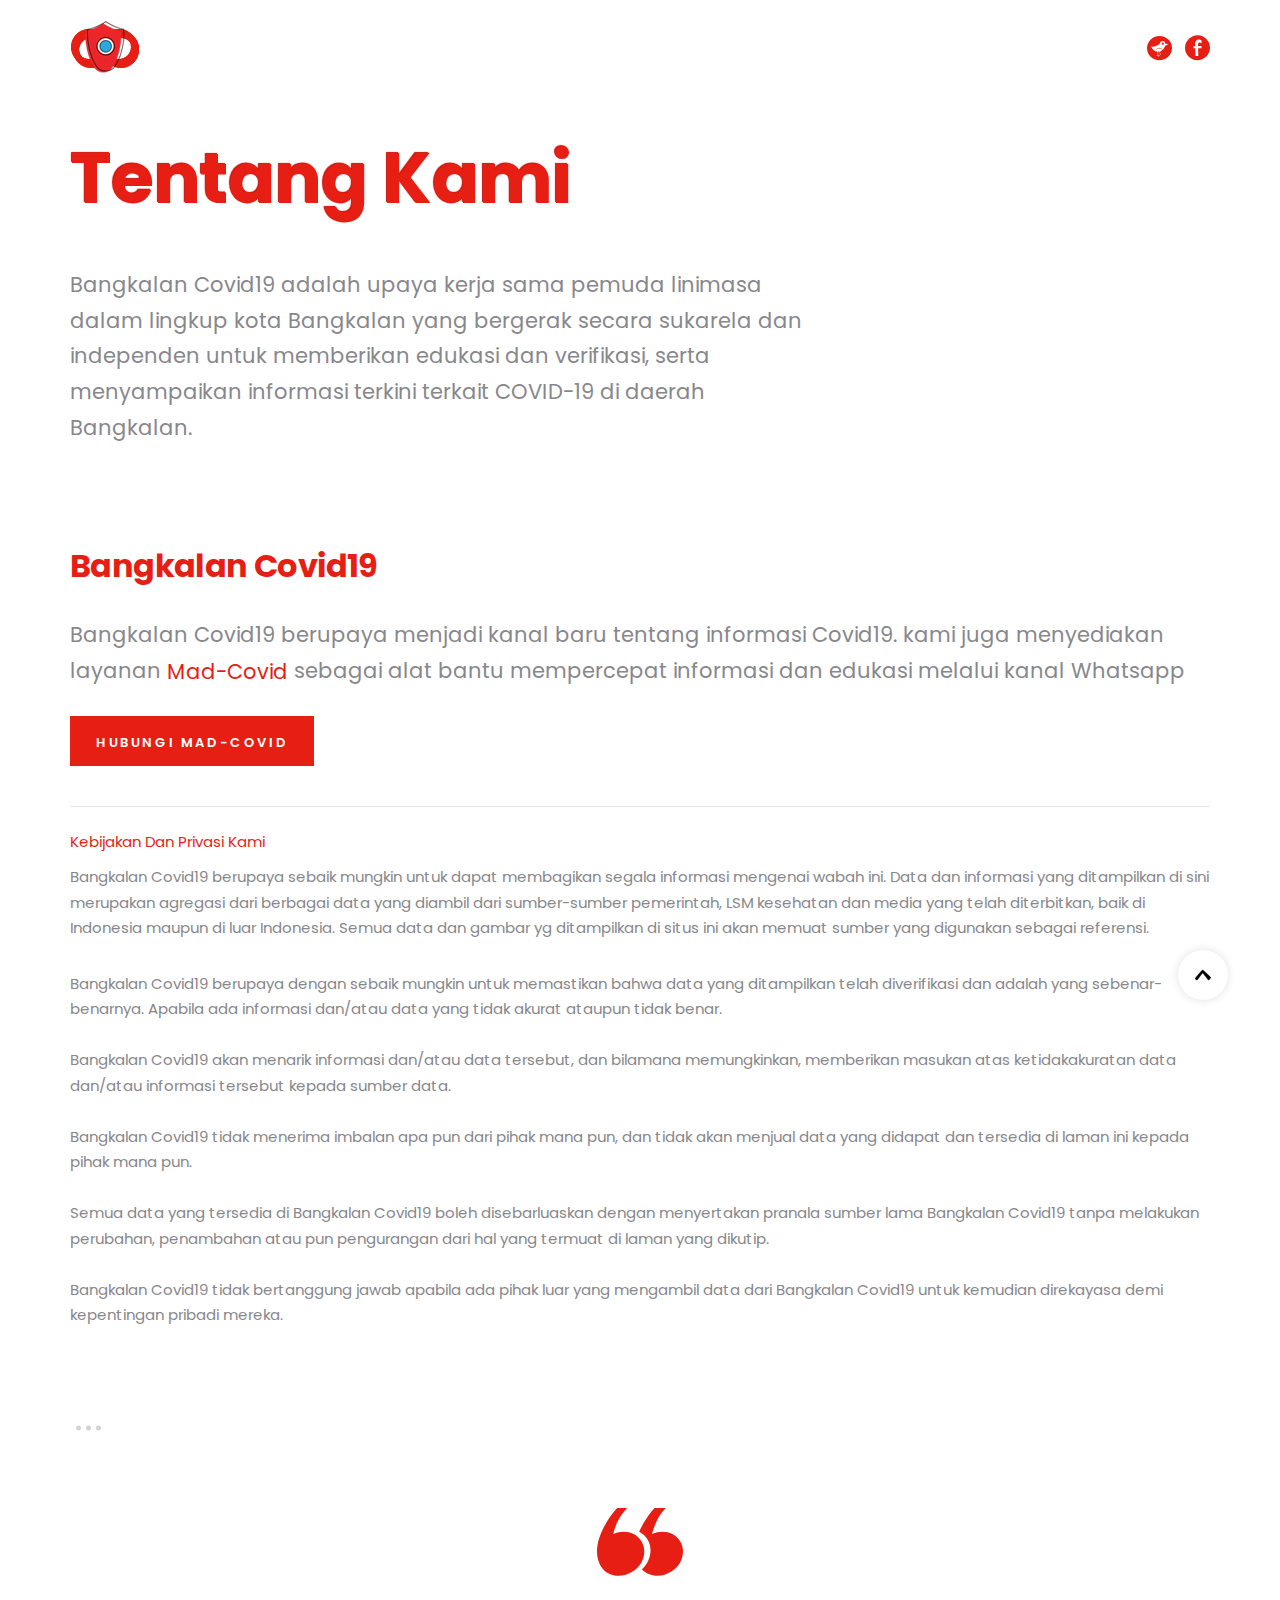
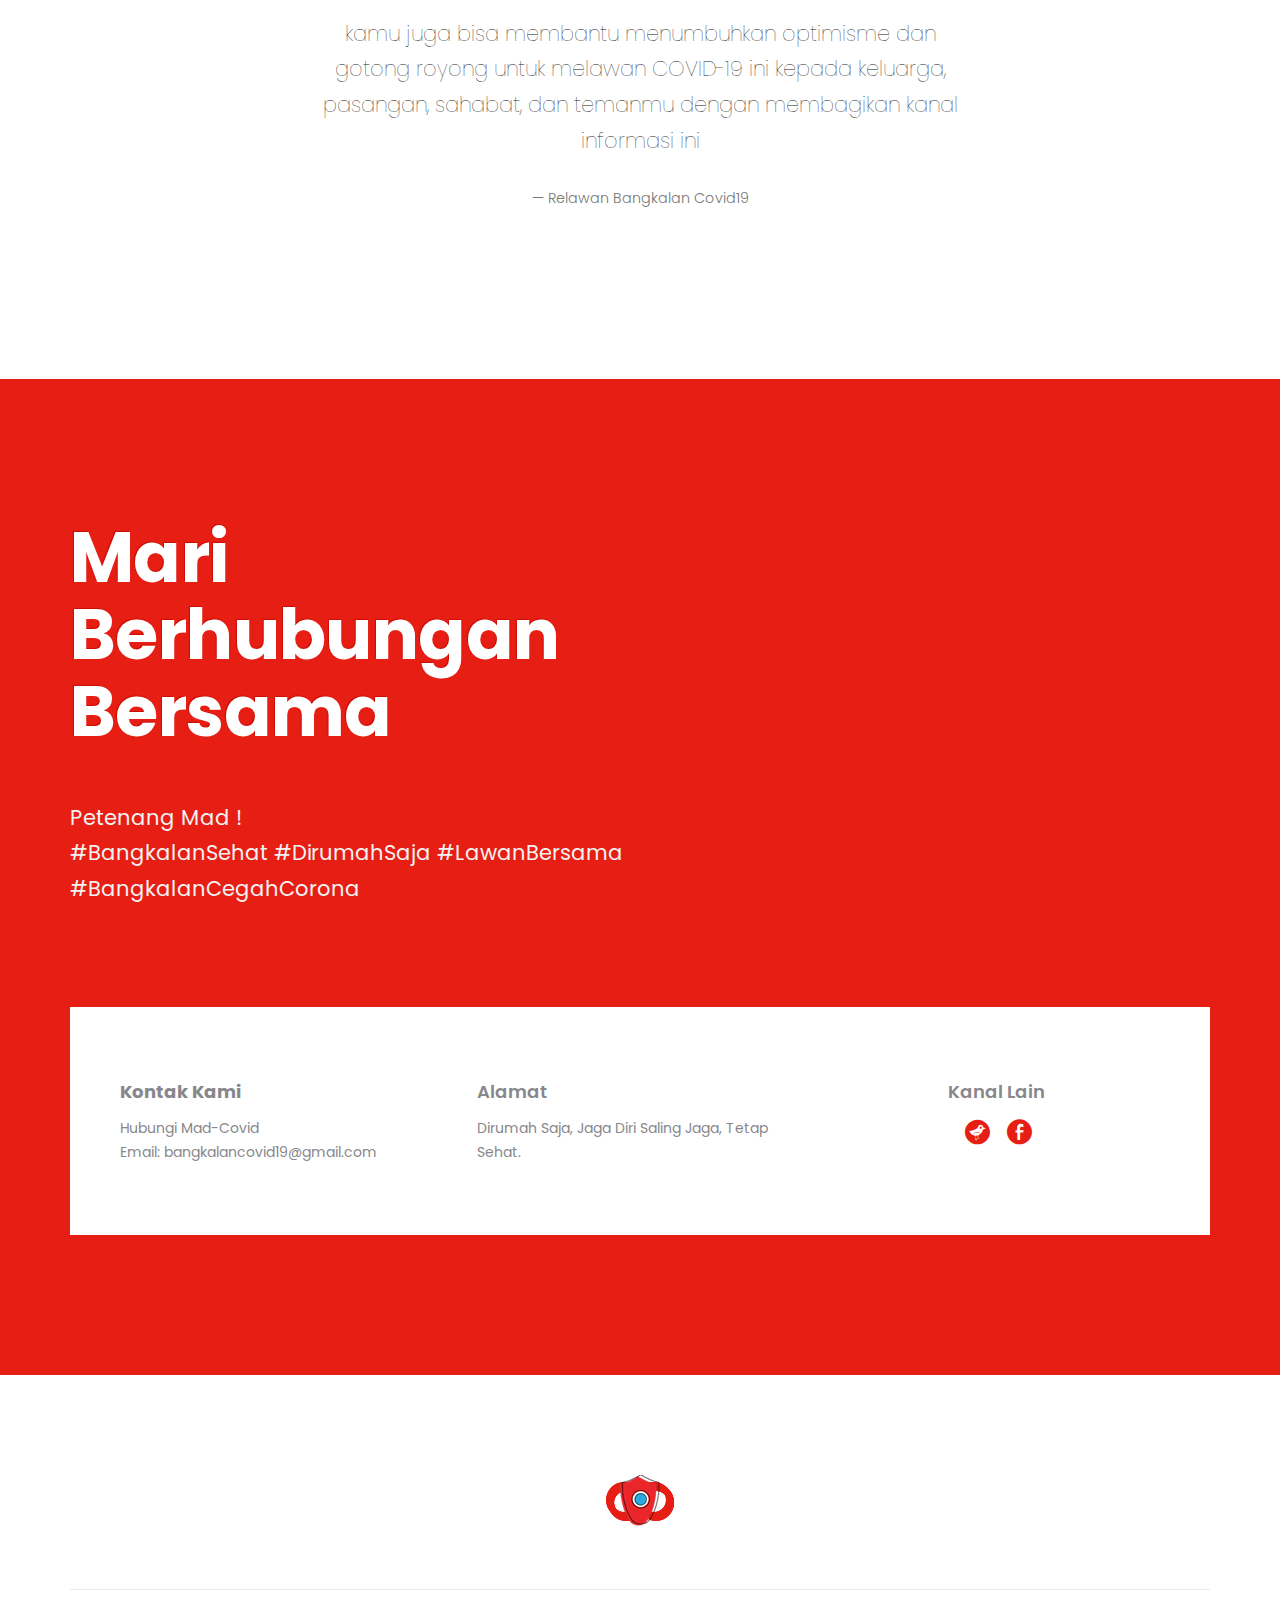
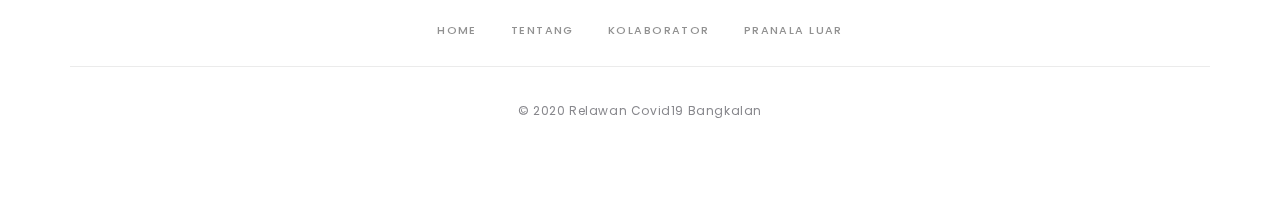
==== about.html @ 44c2d745 "first" ====
<!DOCTYPE html>
<html lang="en">

<head>
  <meta charset="utf-8" />

  <!-- Title -->
  <title>Covid 19 Bangkalan - #BangkalanCegahCorona</title>

  <!-- Meta tag -->
  <meta name="description" content="Covid 19 Bangkalan - #BangkalanCegahCorona" />
  <meta name="keywords" content="Corona, Covid19" />
  <meta name="author" content="madcovid" />

  <!-- Viewport Meta -->
  <meta http-equiv="X-UA-Compatible" content="IE=edge" />
  <meta name="viewport" content="width=device-width,initial-scale=1,shrink-to-fit=no" />

  <!-- Favicons -->
  <link rel="shortcut icon" href="favicon.png" />
  <link rel="apple-touch-icon" href="apple-touch-icon.png" />
  <link rel="apple-touch-icon" sizes="72x72" href="apple-touch-icon-72x72.png" />
  <link rel="apple-touch-icon" sizes="114x114" href="apple-touch-icon-114x114.png" />

  <!-- CSS -->
  <link rel="stylesheet" type="text/css" media="all" href="css/bootstrap.min.css" />
  <link rel="stylesheet" type="text/css" media="all" href="css/animate.css" />
  <link rel="stylesheet" type="text/css" media="all" href="css/slick.css" />
  <link rel="stylesheet" type="text/css" media="all" href="css/magnific-popup.css" />
  <link rel="stylesheet" type="text/css" media="all" href="icons/capicon/font/capicon-style.css" />
  <link rel="stylesheet" type="text/css" media="all" href="css/style.css" />
  <link rel="stylesheet" type="text/css" media="all" href="css/style2.css" />
  <link rel="stylesheet" type="text/css" media="all" href="css/responsive.css" />
  <link rel="stylesheet" type="text/css" media="all" href="css/padding-margin.css" />
</head>

<body>
  <!-- PAGE LOADER -->
  <div class="page-loader">
    <div class="loader">Loading...</div>
  </div>
  <!-- END PAGE LOADER -->

  <!-- HEADER -->
  <header class="header nav-disabled">
    <div class="container">
      <div class="nav-wrapper clearfix">
        <!-- LOGO -->
        <h1>
          <a data-link-outer="true" href="index.html" title="logo"></a>
        </h1>

        <!-- SOCIAL ICON LINK -->
        <ol>
          <li>
            <a href="#" title="Twitter" target="_blank">
              <i class="icon-096"></i>
            </a>
          </li>
          <li>
            <a href="#" title="Facebook" target="_blank">
              <i class="icon-093"></i>
            </a>
          </li>
        </ol>

        <!-- MAIN MENU -->
        <nav class="clearfix">
          <ul class="local-scroll">
            <li class=""><a href="index.html" title="Home">Home</a></li>
            <li class=""><a href="about.html" title="Home">Tentang</a></li>
            <li>
              <a href="petadata.html" data-nav-target="" title="Projects">Peta Data</a>
            </li>
            <li>
              <a href="kolaborasi.html" data-nav-target="" title="Services">Kolaborasi</a>
            </li>
            <li>
              <a href="infografik.html" data-nav-target="" title="About">Infografik</a>
            </li>
            <li>
              <a href="kontak.html" data-nav-target="" title="Contact">Kontak</a>
            </li>
          </ul>
        </nav>

        <!-- MOBILE MENU -->
        <button>
          <svg version="1.1" id="Capa_4" xmlns="http://www.w3.org/2000/svg" xmlns:xlink="http://www.w3.org/1999/xlink"
            x="0px" y="0px" width="32px" height="32px" viewBox="-3.15 -2.715 32 32" enable-background="new -3.15 -2.715 32 32"
            xml:space="preserve">
            <ellipse transform="matrix(-0.523 0.8523 -0.8523 -0.523 2.9298 0.8213)" cx="1.235" cy="1.23" rx="3.994" ry="3.809" />
            <ellipse transform="matrix(-0.5232 0.8522 -0.8522 -0.5232 13.2042 19.1827)" cx="1.236" cy="13.285" rx="3.994"
              ry="3.809" />
            <ellipse transform="matrix(-0.5232 0.8522 -0.8522 -0.5232 23.4789 37.5437)" cx="1.237" cy="25.34" rx="3.994"
              ry="3.809" />
            <polygon points="9.265,-1.447 9.265,2.944 28.325,2.944 28.325,-2.449 " />
            <polygon points="9.265,14.986 28.325,14.986 28.325,9.593 9.265,10.596 " />
            <polygon points="9.265,27.029 28.325,27.029 28.325,21.635 9.265,22.639 " />
          </svg>
        </button>

      </div>
    </div>
  </header>
  <section data-inpage-section="true" id="home">
    <section class="page-section bg-white pt-140 pt-sm-120 ">
      <div class="container">
        <div class="row">
          <div class="project-detail-body mb-50 clearfix">
            <div class="col-sm-8">
              <h4 class="heading-big fw700 text-color mb-30 mb-sm-20">
                Tentang Kami
              </h4>
              <p class="heading-big-subhead fw400 pt-20">
                Bangkalan Covid19 adalah upaya kerja sama pemuda linimasa dalam lingkup kota Bangkalan yang bergerak secara sukarela dan independen untuk memberikan edukasi dan verifikasi, serta menyampaikan informasi terkini terkait COVID-19 di daerah Bangkalan.
              </p>
            </div>
          </div>
        </div>
      </div>
    </section>
  </section>

  <section data-inpage-section="true" id="projects">
    <!-- <section class="page-section bg-gray">
      <div class="container">
        <div class="row">
          <div class="col-sm-12">
            <h2 class="heading-hero fw700 text-color mb-30 mb-sm-20">#LawanCovid19</span>
            </h2>
            <div class="work-img detail-bg-block bg-white">
              <div class="fluid-width-video-wrapper">
                <iframe src="http://www.youtube.com/embed/2XX5zDThC3U?feature=player_detailpage" frameborder="0"
                  allowfullscreen></iframe>
              </div>
            </div><br>
            <h5>Vidio Oleh Rekan : @namaig</h5>
          </div>
        </div>
      </div>
    </section> -->
    <section class="page-section bg-white pt-30 pb-50 pt-sm-10 pb-sm-40">
      <div class="container">
        <div class="row">
          <div class="col-sm-12">
            <h2 class="heading-hero fw700 text-color mb-20 mb-sm-20">Bangkalan Covid19</span>
            </h2>
          </div>
          <div class="col-md-12 col-xs-12">
            <h3 class="heading-big-subhead fw400 pt-10">
              Bangkalan Covid19 berupaya menjadi kanal baru tentang informasi Covid19. kami juga menyediakan layanan <a href="https://api.whatsapp.com/send?phone=6285648178175&text=hai"><b>Mad-Covid</b></a>  sebagai alat bantu mempercepat informasi dan edukasi melalui kanal Whatsapp
            </h3><br>
            <a href="https://api.whatsapp.com/send?phone=6281946337780&text=hai" target="_blank" class="btn btn-color">Hubungi Mad-Covid</a>

          </div>
          <div class="col-md-12 col-xs-12 pt-20 last-para-no-margin">
            <hr>
            <a href="">
              <b>Kebijakan Dan Privasi Kami</b> <br>
            </a>
            <p class="fw400 pt-10">
              Bangkalan Covid19 berupaya sebaik mungkin untuk dapat membagikan segala informasi mengenai wabah ini.
              Data dan informasi yang ditampilkan di sini merupakan agregasi dari berbagai data yang diambil dari
              sumber-sumber pemerintah, LSM kesehatan dan media yang telah diterbitkan,
              baik di Indonesia maupun di luar Indonesia.
              Semua data dan gambar yg ditampilkan di situs ini akan memuat sumber yang digunakan sebagai referensi.
            </p>
            <p class="fw400 pt-10">
              Bangkalan Covid19 berupaya dengan sebaik mungkin untuk memastikan bahwa data yang ditampilkan telah
              diverifikasi dan adalah yang sebenar-benarnya.
              Apabila ada informasi dan/atau data yang tidak akurat ataupun tidak benar. <br><br>
              Bangkalan Covid19 akan menarik informasi dan/atau data tersebut, dan bilamana memungkinkan, memberikan masukan atas ketidakakuratan data dan/atau informasi tersebut kepada sumber data.
              <br><br>Bangkalan Covid19 tidak menerima imbalan apa pun dari pihak mana pun, dan tidak akan menjual data yang didapat dan tersedia di laman ini kepada pihak mana pun.
              <br><br>Semua data yang tersedia di Bangkalan Covid19 boleh disebarluaskan dengan menyertakan pranala sumber lama Bangkalan Covid19 tanpa melakukan perubahan, penambahan atau pun pengurangan dari hal yang termuat di laman yang dikutip.
              <br><br>Bangkalan Covid19 tidak bertanggung jawab apabila ada pihak luar yang mengambil data dari Bangkalan Covid19 untuk kemudian direkayasa demi kepentingan pribadi mereka.
            </p>
          </div>
        </div>
      </div>
    </section>
    <section class="page-section bg-white pt-40 pt-sm-50">
      <div class="container">
        <div class="row">
          <div class="col-sm-12">
            <div class="case-study-img">
              <div class="head">
                <div class="ptn"></div>
                <div class="ptn"></div>
                <div class="ptn"></div>
              </div>
              <!-- <div class="container-screen-slider">
                <div id="project-detail-screens">
                  <div class="item">
                    <img src="images/portfolio/p2-screen1.jpg" class="width-100" alt="project" />
                  </div>
                  <div class="item">
                    <img src="images/portfolio/p2-screen2.jpg" class="width-100" alt="project" />
                  </div>
                  <div class="item">
                    <img src="images/portfolio/p2-screen3.jpg" class="width-100" alt="project" />
                  </div>
                </div>
              </div> -->
            </div>
          </div>
        </div>
      </div>
    </section>
    <section class="page-section bg-white pb-100 pb-sm-70">
      <div class="container relative">
        <!-- Testimonial wrapper -->
        <div class="project-testimonial display-block relative bg-white pt-70 pb-70 pt-sm-60 pb-sm-60 pl-60 pr-60 pl-sm-30 pr-sm-30">
          <div class="row">
            <div class="col-md-8 col-md-offset-2">
              <blockquote class="pb-0 heading-big-subhead fw100 text-italic text-black text-center">
                <i>
                  <svg version="1.1" id="Capa_1" xmlns="http://www.w3.org/2000/svg" xmlns:xlink="http://www.w3.org/1999/xlink"
                    x="0px" y="0px" viewBox="0 0 32 25.236" enable-background="new 0 0 32 25.236" xml:space="preserve">
                    <path d="M16.461,12.236C14.357,8.973,9.951,7.98,6.098,9.688L6.101,9.68c0,0,0.69-4.938,5.094-9.681H7.468c0,0-10.387,11.216-6.661,20.396v-0.001c0.18,0.505,0.417,0.994,0.717,1.461c2.357,3.66,7.612,4.475,11.736,1.816C17.387,21.018,18.818,15.897,16.461,12.236z"></path>
                    <path d="M30.865,12.236C28.762,8.972,24.354,7.979,20.5,9.688l0.006-0.009c0,0,1.367-6.181,5.094-9.681h-4.178c0,0-3.666,3.921-5.722,8.855c1.196,0.614,2.233,1.514,2.991,2.688c2.252,3.497,1.308,8.225-2.012,11.267c2.598,2.821,7.252,3.271,10.985,0.863C31.791,21.018,33.223,15.897,30.865,12.236z"></path>
                  </svg>
                </i>
                kamu juga bisa membantu menumbuhkan optimisme dan gotong royong untuk melawan COVID-19 ini kepada keluarga, pasangan, sahabat, dan temanmu dengan membagikan kanal informasi ini
                <figure class="clearfix mt-30 mt-sm-20">
                  <small>Relawan Bangkalan Covid19</small>
                </figure>
              </blockquote>

            </div>
          </div>

        </div>
      </div>
    </section>
  </section>

  <!-- CONTACT-->
  <section data-inpage-section="true" id="contact">
    <section class="page-section bg-color overlay-color-90 pt-140 pt-sm-100 pb-140 pb-sm-100" data-background="images/image_6.jpg">
      <div class="container">

        <!-- CONTACT INTRO -->
        <div class="row">
          <div class="page-section pb-100 pb-sm-80">
            <div class="col-md-6 col-xs-8">
              <h2 class="heading-big fw700 text-white mb-30 mb-sm-20">
                Mari Berhubungan <span class="newline">Bersama</span>
              </h2>
              <h3 class="heading-big-subhead fw400 text-gray pt-20">
                Petenang Mad ! <br> #BangkalanSehat #DirumahSaja #LawanBersama #BangkalanCegahCorona
              </h3>
            </div>
          </div>
        </div>

        <!-- CONTACT DETAIL -->
        <div class="hero-section bg-white last-para-no-margin pt-70 pb-70 pl-50 pr-50 pl-sm-30 pr-sm-30">
          <div class="row equalize sm-equalize-auto alt-contact-box">
            <div class="col-sm-4 mb-sm-30 mt-70">
              <div class="contact-no">
                <h4 class="heading-medium  mb-10 fw700">Kontak Kami</h4>
                <p class=" heading-small mb-0">
                  <a href="https://api.whatsapp.com/send?phone=6281946337780&text=hai" target="_blank">Hubungi Mad-Covid</a><br />

                  <a href="">Email: bangkalancovid19@gmail.com</a><br />
                </p>
              </div>
            </div>

            <div class="col-sm-4 mb-sm-30 mt-70 ">
              <div class="contact-address">
                <h4 class="heading-medium  mb-10 fw600">Alamat</h4>
                <p class=" heading-small">
                  Dirumah Saja, Jaga Diri Saling Jaga, Tetap Sehat.
                </p>
              </div>
            </div>

            <div class="col-sm-4 mt-70">
              <div class="contact-social text-center">
                <h4 class="heading-medium  mb-10 fw600">Kanal Lain</h4>
                <!-- SOCIAL ICON LINK -->
                <ol>
                  <li>
                    <a href="#" title="Twitter" target="_blank">
                      <i class="icon-096"></i>
                    </a>
                  </li>
                  <li>
                    <a href="#" title="Facebook" target="_blank">
                      <i class="icon-093"></i>
                    </a>
                  </li>
                </ol>
              </div>
            </div>
          </div>
        </div>

        <!-- CONTACT FORM -->
      </div>
    </section>
  </section>

  <!-- FOOTER-->
  <footer class="page-section footer pt-100 pb-100 pt-sm-70 pb-sm-70">
    <div class="container">
      <p>
        <a class="logo" href="home.html" data-link-outer="true" title="">Mad-Covid</a>
      </p>
      <nav>
        <ul>
          <li><a href="index.html">Home</a></li>
          <li><a href="about.html">Tentang</a></li>
          <li><a data-links-outer="true" href="kolaborator.html">Kolaborator</a></li>
          <li><a data-links-outer="true" href="pranala.html">Pranala Luar</a></li>
        </ul>
      </nav>
      <aside>
        <p class="mb-0">© 2020 Relawan Covid19 Bangkalan</p>
        <!-- <p class="mb-0">
          An initiative of <a href="http://vibranttheme.com" target="_blank">VibrantTheme.com</a>
        </p> -->
      </aside>
    </div>
  </footer>

  <!-- BACK TO TOP -->
  <a href="/" class="back-to-top"> <i class="fa fa-arrow-up"></i> </a>

  <!-- POPUP MOBILE MENU -->
  <div class="popup is-popup-menu display-none">
    <div class="popup-menu-wrapper">
      <a href="home.html" class="popup-menu-logo" title="Cedia">Covid Bangkalan</a>
      <button class="popup-menu-close">
        <svg viewBox="0 0 512 512">
          <path d="M492.5 410L338.8 256l153.7-154c22.9-22.9 22.9-60 0-82.9-22.9-22.9-59.9-22.9-82.8 0L256 173.1l-153.7-154c-22.9-22.9-59.9-22.9-82.8 0s-22.9 60 0 82.9l153.7 154L19.5 410c-22.9 22.9-22.9 60 0 82.9 11.4 11.5 26.4 17.2 41.4 17.2s30-5.7 41.4-17.2l153.7-154 153.7 154c11.4 11.5 26.4 17.2 41.4 17.2s29.9-5.7 41.4-17.2c22.9-22.9 22.9-60 0-82.9z" />
        </svg>
      </button>
      <div class="popup-menu-items"></div>
    </div>
  </div>
  <!-- END POPUP MOBILE MENU -->


  <!-- JAVASCRIPT -->
  <script src="js/jquery-3.3.1.min.js"></script>
  <script src="js/jquery.easing.js"></script>
  <script src="js/bootstrap.min.js"></script>
  <script src="js/viewport.js"></script>
  <script src="js/equalize.min.js"></script>
  <script src="js/slick.min.js"></script>
  <script src="js/isotope.pkgd.min.js"></script>
  <script src="js/imagesloaded.pkgd.min.js"></script>
  <script src="js/jquery.magnific-popup.min.js"></script>
  <script src="js/masonry.pkgd.min.js"></script>
  <script src="js/jquery.fitvids.js"></script>
  <script src="http://canvasjs.com/assets/script/canvasjs.min.js"></script>
  <script src="js/script.js"></script>
  <script src="js/chart.js"></script>
</body>

</html>
---- icons/capicon/font/capicon-style.css ----
@font-face {
	font-family: 'captainicon';
	src:url('fonts/captainicon.eot?-1i2a56');
	src:url('fonts/captainicon.eot?#iefix-1i2a56') format('embedded-opentype'),
		url('fonts/captainicon.woff?-1i2a56') format('woff'),
		url('fonts/captainicon.ttf?-1i2a56') format('truetype'),
		url('fonts/captainicon.svg?-1i2a56#captainicon') format('svg');
	font-weight: normal;
	font-style: normal;
}

[class^="icon-"], [class*=" icon-"] {
	font-family: 'captainicon';
	speak: none;
	font-style: normal;
	font-weight: normal;
	font-variant: normal;
	text-transform: none;
	line-height: 1;

	/* Better Font Rendering =========== */
	-webkit-font-smoothing: antialiased;
	-moz-osx-font-smoothing: grayscale;
}

.icon-001:before {
	content: "\e600";
}
.icon-002:before {
	content: "\e601";
}
.icon-003:before {
	content: "\e602";
}
.icon-004:before {
	content: "\e603";
}
.icon-005:before {
	content: "\e604";
}
.icon-006:before {
	content: "\e605";
}
.icon-007:before {
	content: "\e606";
}
.icon-008:before {
	content: "\e607";
}
.icon-009:before {
	content: "\e608";
}
.icon-010:before {
	content: "\e609";
}
.icon-011:before {
	content: "\e60a";
}
.icon-012:before {
	content: "\e60b";
}
.icon-013:before {
	content: "\e60c";
}
.icon-014:before {
	content: "\e60d";
}
.icon-015:before {
	content: "\e60e";
}
.icon-016:before {
	content: "\e60f";
}
.icon-017:before {
	content: "\e610";
}
.icon-018:before {
	content: "\e611";
}
.icon-019:before {
	content: "\e612";
}
.icon-020:before {
	content: "\e613";
}
.icon-021:before {
	content: "\e614";
}
.icon-022:before {
	content: "\e615";
}
.icon-023:before {
	content: "\e616";
}
.icon-024:before {
	content: "\e617";
}
.icon-025:before {
	content: "\e618";
}
.icon-026:before {
	content: "\e619";
}
.icon-027:before {
	content: "\e61a";
}
.icon-028:before {
	content: "\e61b";
}
.icon-029:before {
	content: "\e61c";
}
.icon-030:before {
	content: "\e61d";
}
.icon-031:before {
	content: "\e61e";
}
.icon-032:before {
	content: "\e61f";
}
.icon-033:before {
	content: "\e620";
}
.icon-034:before {
	content: "\e621";
}
.icon-035:before {
	content: "\e622";
}
.icon-036:before {
	content: "\e623";
}
.icon-037:before {
	content: "\e624";
}
.icon-038:before {
	content: "\e625";
}
.icon-039:before {
	content: "\e626";
}
.icon-040:before {
	content: "\e627";
}
.icon-041:before {
	content: "\e628";
}
.icon-042:before {
	content: "\e629";
}
.icon-043:before {
	content: "\e62a";
}
.icon-044:before {
	content: "\e62b";
}
.icon-045:before {
	content: "\e62c";
}
.icon-046:before {
	content: "\e62d";
}
.icon-047:before {
	content: "\e62e";
}
.icon-048:before {
	content: "\e62f";
}
.icon-049:before {
	content: "\e630";
}
.icon-050:before {
	content: "\e631";
}
.icon-051:before {
	content: "\e632";
}
.icon-052:before {
	content: "\e633";
}
.icon-053:before {
	content: "\e634";
}
.icon-054:before {
	content: "\e635";
}
.icon-055:before {
	content: "\e636";
}
.icon-056:before {
	content: "\e637";
}
.icon-057:before {
	content: "\e638";
}
.icon-058:before {
	content: "\e639";
}
.icon-059:before {
	content: "\e63a";
}
.icon-060:before {
	content: "\e63b";
}
.icon-061:before {
	content: "\e63c";
}
.icon-062:before {
	content: "\e63d";
}
.icon-063:before {
	content: "\e63e";
}
.icon-064:before {
	content: "\e63f";
}
.icon-065:before {
	content: "\e640";
}
.icon-066:before {
	content: "\e641";
}
.icon-067:before {
	content: "\e642";
}
.icon-068:before {
	content: "\e643";
}
.icon-069:before {
	content: "\e644";
}
.icon-070:before {
	content: "\e645";
}
.icon-071:before {
	content: "\e646";
}
.icon-072:before {
	content: "\e647";
}
.icon-073:before {
	content: "\e648";
}
.icon-074:before {
	content: "\e649";
}
.icon-075:before {
	content: "\e64a";
}
.icon-076:before {
	content: "\e64b";
}
.icon-077:before {
	content: "\e64c";
}
.icon-078:before {
	content: "\e64d";
}
.icon-079:before {
	content: "\e64e";
}
.icon-080:before {
	content: "\e64f";
}
.icon-081:before {
	content: "\e650";
}
.icon-082:before {
	content: "\e651";
}
.icon-083:before {
	content: "\e652";
}
.icon-084:before {
	content: "\e653";
}
.icon-085:before {
	content: "\e654";
}
.icon-086:before {
	content: "\e655";
}
.icon-087:before {
	content: "\e656";
}
.icon-088:before {
	content: "\e657";
}
.icon-089:before {
	content: "\e658";
}
.icon-090:before {
	content: "\e659";
}
.icon-091:before {
	content: "\e65a";
}
.icon-092:before {
	content: "\e65b";
}
.icon-093:before {
	content: "\e65c";
}
.icon-094:before {
	content: "\e65d";
}
.icon-095:before {
	content: "\e65e";
}
.icon-096:before {
	content: "\e65f";
}
.icon-097:before {
	content: "\e660";
}
.icon-98:before {
	content: "\e661";
}
.icon-099:before {
	content: "\e662";
}
.icon-100:before {
	content: "\e663";
}
.icon-101:before {
	content: "\e664";
}
.icon-102:before {
	content: "\e665";
}
.icon-103:before {
	content: "\e666";
}
.icon-104:before {
	content: "\e667";
}
.icon-105:before {
	content: "\e668";
}
.icon-106:before {
	content: "\e669";
}
.icon-107:before {
	content: "\e66a";
}
.icon-108:before {
	content: "\e66b";
}
.icon-109:before {
	content: "\e66c";
}
.icon-110:before {
	content: "\e66d";
}
.icon-111:before {
	content: "\e66e";
}
.icon-112:before {
	content: "\e66f";
}
.icon-113:before {
	content: "\e670";
}
.icon-114:before {
	content: "\e671";
}
.icon-115:before {
	content: "\e672";
}
.icon-116:before {
	content: "\e673";
}
.icon-117:before {
	content: "\e674";
}
.icon-118:before {
	content: "\e675";
}
.icon-119:before {
	content: "\e676";
}
.icon-120:before {
	content: "\e677";
}
.icon-121:before {
	content: "\e678";
}
.icon-122:before {
	content: "\e679";
}
.icon-123:before {
	content: "\e67a";
}
.icon-124:before {
	content: "\e67b";
}
.icon-125:before {
	content: "\e67c";
}
.icon-126:before {
	content: "\e67d";
}
.icon-127:before {
	content: "\e67e";
}
.icon-128:before {
	content: "\e67f";
}
.icon-129:before {
	content: "\e680";
}
.icon-130:before {
	content: "\e681";
}
.icon-131:before {
	content: "\e682";
}
.icon-132:before {
	content: "\e683";
}
.icon-133:before {
	content: "\e684";
}
.icon-134:before {
	content: "\e685";
}
.icon-135:before {
	content: "\e686";
}
.icon-136:before {
	content: "\e687";
}
.icon-137:before {
	content: "\e688";
}
.icon-138:before {
	content: "\e689";
}
.icon-139:before {
	content: "\e68a";
}
.icon-140:before {
	content: "\e68b";
}
.icon-141:before {
	content: "\e68c";
}
.icon-142:before {
	content: "\e68d";
}
.icon-143:before {
	content: "\e68e";
}
.icon-144:before {
	content: "\e68f";
}
.icon-145:before {
	content: "\e690";
}
.icon-146:before {
	content: "\e691";
}
.icon-147:before {
	content: "\e692";
}
.icon-148:before {
	content: "\e693";
}
.icon-149:before {
	content: "\e694";
}
.icon-150:before {
	content: "\e695";
}
.icon-151:before {
	content: "\e696";
}
.icon-152:before {
	content: "\e697";
}
.icon-153:before {
	content: "\e698";
}
.icon-154:before {
	content: "\e699";
}
.icon-155:before {
	content: "\e69a";
}
.icon-156:before {
	content: "\e69b";
}
.icon-157:before {
	content: "\e69c";
}
.icon-158:before {
	content: "\e69d";
}
.icon-159:before {
	content: "\e69e";
}
.icon-160:before {
	content: "\e69f";
}
.icon-161:before {
	content: "\e6a0";
}
.icon-162:before {
	content: "\e6a1";
}
.icon-163:before {
	content: "\e6a2";
}
.icon-164:before {
	content: "\e6a3";
}
.icon-165:before {
	content: "\e6a4";
}
.icon-166:before {
	content: "\e6a5";
}
.icon-167:before {
	content: "\e6a6";
}
.icon-168:before {
	content: "\e6a7";
}
.icon-169:before {
	content: "\e6a8";
}
.icon-170:before {
	content: "\e6a9";
}
.icon-171:before {
	content: "\e6aa";
}
.icon-172:before {
	content: "\e6ab";
}
.icon-173:before {
	content: "\e6ac";
}
.icon-174:before {
	content: "\e6ad";
}
.icon-175:before {
	content: "\e6ae";
}
.icon-176:before {
	content: "\e6af";
}
.icon-177:before {
	content: "\e6b0";
}
.icon-178:before {
	content: "\e6b1";
}
.icon-179:before {
	content: "\e6b2";
}
.icon-180:before {
	content: "\e6b3";
}
.icon-181:before {
	content: "\e6b4";
}
.icon-182:before {
	content: "\e6b5";
}
.icon-183:before {
	content: "\e6b6";
}
.icon-184:before {
	content: "\e6b7";
}
.icon-185:before {
	content: "\e6b8";
}
.icon-186:before {
	content: "\e6b9";
}
.icon-187:before {
	content: "\e6ba";
}
.icon-188:before {
	content: "\e6bb";
}
.icon-189:before {
	content: "\e6bc";
}
.icon-190:before {
	content: "\e6bd";
}
.icon-191:before {
	content: "\e6be";
}
.icon-192:before {
	content: "\e6bf";
}
.icon-193:before {
	content: "\e6c0";
}
.icon-194:before {
	content: "\e6c1";
}
.icon-195:before {
	content: "\e6c2";
}
.icon-196:before {
	content: "\e6c3";
}
.icon-197:before {
	content: "\e6c4";
}
.icon-198:before {
	content: "\e6c5";
}
.icon-199:before {
	content: "\e6c6";
}
.icon-200:before {
	content: "\e6c7";
}
.icon-201:before {
	content: "\e6c8";
}
.icon-202:before {
	content: "\e6c9";
}
.icon-203:before {
	content: "\e6ca";
}
.icon-204:before {
	content: "\e6cb";
}
.icon-205:before {
	content: "\e6cc";
}
.icon-206:before {
	content: "\e6cd";
}
.icon-207:before {
	content: "\e6ce";
}
.icon-208:before {
	content: "\e6cf";
}
.icon-209:before {
	content: "\e6d0";
}
.icon-210:before {
	content: "\e6d1";
}
.icon-211:before {
	content: "\e6d2";
}
.icon-212:before {
	content: "\e6d3";
}
.icon-213:before {
	content: "\e6d4";
}
.icon-214:before {
	content: "\e6d5";
}
.icon-215:before {
	content: "\e6d6";
}
.icon-216:before {
	content: "\e6d7";
}
.icon-217:before {
	content: "\e6d8";
}
.icon-218:before {
	content: "\e6d9";
}
.icon-219:before {
	content: "\e6da";
}
.icon-220:before {
	content: "\e6db";
}
.icon-221:before {
	content: "\e6dc";
}
.icon-222:before {
	content: "\e6dd";
}
.icon-223:before {
	content: "\e6de";
}
.icon-224:before {
	content: "\e6df";
}
.icon-225:before {
	content: "\e6e0";
}
.icon-226:before {
	content: "\e6e1";
}
.icon-227:before {
	content: "\e6e2";
}
.icon-228:before {
	content: "\e6e3";
}
.icon-229:before {
	content: "\e6e4";
}
.icon-230:before {
	content: "\e6e5";
}
.icon-231:before {
	content: "\e6e6";
}
.icon-232:before {
	content: "\e6e7";
}
.icon-233:before {
	content: "\e6e8";
}
.icon-234:before {
	content: "\e6e9";
}
.icon-235:before {
	content: "\e6ea";
}
.icon-236:before {
	content: "\e6eb";
}
.icon-237:before {
	content: "\e6ec";
}
.icon-238:before {
	content: "\e6ed";
}
.icon-239:before {
	content: "\e6ee";
}
.icon-240:before {
	content: "\e6ef";
}
.icon-241:before {
	content: "\e6f0";
}
.icon-242:before {
	content: "\e6f1";
}
.icon-243:before {
	content: "\e6f2";
}
.icon-244:before {
	content: "\e6f3";
}
.icon-245:before {
	content: "\e6f4";
}
.icon-246:before {
	content: "\e6f5";
}
.icon-247:before {
	content: "\e6f6";
}
.icon-248:before {
	content: "\e6f7";
}
.icon-249:before {
	content: "\e6f8";
}
.icon-250:before {
	content: "\e6f9";
}
.icon-251:before {
	content: "\e6fa";
}
.icon-252:before {
	content: "\e6fb";
}
.icon-253:before {
	content: "\e6fc";
}
.icon-254:before {
	content: "\e6fd";
}
.icon-255:before {
	content: "\e6fe";
}
.icon-256:before {
	content: "\e6ff";
}
.icon-257:before {
	content: "\e700";
}
.icon-258:before {
	content: "\e701";
}
.icon-259:before {
	content: "\e702";
}
.icon-260:before {
	content: "\e703";
}
.icon-261:before {
	content: "\e704";
}
.icon-262:before {
	content: "\e705";
}
.icon-263:before {
	content: "\e706";
}
.icon-264:before {
	content: "\e707";
}
.icon-265:before {
	content: "\e708";
}
.icon-266:before {
	content: "\e709";
}
.icon-267:before {
	content: "\e70a";
}
.icon-268:before {
	content: "\e70b";
}
.icon-269:before {
	content: "\e70c";
}
.icon-270:before {
	content: "\e70d";
}
.icon-271:before {
	content: "\e70e";
}
.icon-272:before {
	content: "\e70f";
}
.icon-273:before {
	content: "\e710";
}
.icon-274:before {
	content: "\e711";
}
.icon-275:before {
	content: "\e712";
}
.icon-276:before {
	content: "\e713";
}
.icon-277:before {
	content: "\e714";
}
.icon-278:before {
	content: "\e715";
}
.icon-279:before {
	content: "\e716";
}
.icon-280:before {
	content: "\e717";
}
.icon-281:before {
	content: "\e718";
}
.icon-282:before {
	content: "\e719";
}
.icon-283:before {
	content: "\e71a";
}
.icon-284:before {
	content: "\e71b";
}
.icon-285:before {
	content: "\e71c";
}
.icon-286:before {
	content: "\e71d";
}
.icon-287:before {
	content: "\e71e";
}
.icon-288:before {
	content: "\e71f";
}
.icon-289:before {
	content: "\e720";
}
.icon-290:before {
	content: "\e721";
}
.icon-291:before {
	content: "\e722";
}
.icon-292:before {
	content: "\e723";
}
.icon-293:before {
	content: "\e724";
}
.icon-294:before {
	content: "\e725";
}
.icon-295:before {
	content: "\e726";
}
.icon-296:before {
	content: "\e727";
}
.icon-297:before {
	content: "\e728";
}
.icon-298:before {
	content: "\e729";
}
.icon-299:before {
	content: "\e72a";
}
.icon-300:before {
	content: "\e72b";
}
.icon-301:before {
	content: "\e72c";
}
.icon-302:before {
	content: "\e72d";
}
.icon-303:before {
	content: "\e72e";
}
.icon-304:before {
	content: "\e72f";
}
.icon-305:before {
	content: "\e730";
}
.icon-306:before {
	content: "\e731";
}
.icon-307:before {
	content: "\e732";
}
.icon-308:before {
	content: "\e733";
}
.icon-309:before {
	content: "\e734";
}
.icon-310:before {
	content: "\e735";
}
.icon-311:before {
	content: "\e736";
}
.icon-312:before {
	content: "\e737";
}
.icon-313:before {
	content: "\e738";
}
.icon-314:before {
	content: "\e739";
}
.icon-315:before {
	content: "\e73a";
}
.icon-316:before {
	content: "\e73b";
}
.icon-317:before {
	content: "\e73c";
}
.icon-318:before {
	content: "\e73d";
}
.icon-319:before {
	content: "\e73e";
}
.icon-320:before {
	content: "\e73f";
}
.icon-321:before {
	content: "\e740";
}
.icon-322:before {
	content: "\e741";
}
.icon-323:before {
	content: "\e742";
}
.icon-324:before {
	content: "\e743";
}
.icon-325:before {
	content: "\e744";
}
.icon-326:before {
	content: "\e745";
}
.icon-327:before {
	content: "\e746";
}
.icon-328:before {
	content: "\e747";
}
.icon-329:before {
	content: "\e748";
}
.icon-330:before {
	content: "\e749";
}
.icon-331:before {
	content: "\e74a";
}
.icon-332:before {
	content: "\e74b";
}
.icon-333:before {
	content: "\e74c";
}
.icon-334:before {
	content: "\e74d";
}
.icon-335:before {
	content: "\e74e";
}
.icon-336:before {
	content: "\e74f";
}
.icon-337:before {
	content: "\e750";
}
.icon-338:before {
	content: "\e751";
}
.icon-339:before {
	content: "\e752";
}
.icon-340:before {
	content: "\e753";
}
.icon-341:before {
	content: "\e754";
}
.icon-342:before {
	content: "\e755";
}
.icon-343:before {
	content: "\e756";
}
.icon-344:before {
	content: "\e757";
}
.icon-345:before {
	content: "\e758";
}
.icon-346:before {
	content: "\e759";
}
.icon-347:before {
	content: "\e75a";
}
.icon-348:before {
	content: "\e75b";
}
.icon-349:before {
	content: "\e75c";
}
.icon-350:before {
	content: "\e75d";
}
.icon-351:before {
	content: "\e75e";
}
.icon-352:before {
	content: "\e75f";
}
.icon-353:before {
	content: "\e760";
}
.icon-354:before {
	content: "\e761";
}
.icon-355:before {
	content: "\e762";
}
.icon-356:before {
	content: "\e763";
}
.icon-357:before {
	content: "\e764";
}
.icon-358:before {
	content: "\e765";
}
.icon-359:before {
	content: "\e766";
}
.icon-360:before {
	content: "\e767";
}
.icon-361:before {
	content: "\e768";
}
.icon-362:before {
	content: "\e769";
}
.icon-363:before {
	content: "\e76a";
}
.icon-364:before {
	content: "\e76b";
}
.icon-365:before {
	content: "\e76c";
}
.icon-366:before {
	content: "\e76d";
}
.icon-367:before {
	content: "\e76e";
}
.icon-368:before {
	content: "\e76f";
}
.icon-369:before {
	content: "\e770";
}
.icon-370:before {
	content: "\e771";
}
.icon-371:before {
	content: "\e772";
}
.icon-372:before {
	content: "\e773";
}
.icon-373:before {
	content: "\e774";
}
.icon-374:before {
	content: "\e775";
}
.icon-375:before {
	content: "\e776";
}
---- css/style.css ----
@charset "utf-8";

/*==============================================================================================================
Project:	Cedia - Multipurpose One page HTML5 Theme
Version:	1.0
Theme Forest Author:	abmathasuriya
Last update - 17th Jan 2019
===============================================================================================================
TABLE OF CONTENT

1.0-Load Google Fonts
2.0-Common style
3.0-Page loader
4.0-Main Navigation
5.0-Intro Header Menu
6.0-Page section
7.0-Texgt Heading style
8.0-Home demos Variants
9.0-Portfolio styles
10.0-Number section styles
11.0-Testimonial section
12.0-Client section
13.0-Service section
14.0-About section
15.0-Hero section
16.0-Team section
17.0-Pricing section
18.0-Blog section
19.0-subscribe section
20.0-Contact section
21.0-Footer section
22.0-Back to top button
23.0-Popup menu, work detail and popup contact style

/* ================================================
   1.0-Load Google Font
==================================================*/

@import url("https://fonts.googleapis.com/css?family=Poppins:300i,300,400,500,600,700,800");

/* ================================================
   2.0-Common style
==================================================*/
a,
abbr,
acronym,
address,
applet,
article,
aside,
audio,
b,
big,
blockquote,
body,
button,
canvas,
caption,
center,
cite,
code,
dd,
del,
details,
dfn,
div,
dl,
dt,
em,
embed,
fieldset,
figcaption,
figure,
footer,
form,
h1,
h2,
h3,
h4,
h5,
h6,
header,
hgroup,
html,
i,
iframe,
img,
ins,
kbd,
label,
legend,
li,
mark,
menu,
nav,
object,
ol,
output,
p,
pre,
q,
ruby,
s,
samp,
section,
small,
span,
strike,
strong,
sub,
summary,
sup,
svg,
table,
tbody,
td,
tfoot,
th,
thead,
time,
tr,
tt,
u,
ul,
var,
video {
  margin: 0;
  padding: 0;
  border: 0;

  font: inherit;
  vertical-align: middle;
  -webkit-font-smoothing: antialiased;
  -webkit-text-size-adjust: 100%;
}

article,
aside,
details,
figcaption,
figure,
footer,
header,
hgroup,
menu,
nav,
section {
  display: block;
}

ol,
ul {
  list-style: none;
}

fieldset,
img {
  border: 0;
}

* :focus {
  outline: 0;
}

::-moz-focus-inner {
  border: 0;
}

html {
  height: 100%;
  width: 100%;
  -webkit-box-sizing: border-box;
  box-sizing: border-box;
  font-size: 15px;
  line-height: 1.7;
}

body {
  font-family: "Poppins", sans-serif;
  background: #fff;
  font-size: 15px;
  height: 100%;
  width: 100%;
  -webkit-box-sizing: border-box;
  box-sizing: border-box;
  font-size: 100%;
  font-weight: 400;
  color: #87878c;
  backface-visibility: hidden;
  -webkit-backface-visibility: hidden;
  -moz-backface-visibility: hidden;
}

*,
:after,
:before {
  -webkit-box-sizing: inherit;
  box-sizing: inherit;
}

::-moz-selection {
  background-color: rgb(231, 30, 20);
  color: #fff;
}

::selection {
  background-color: rgb(231, 30, 20);
  color: #fff;
}

::-webkit-selection {
  background-color: rgb(231, 30, 20);
  color: #fff;
}

::-webkit-input-placeholder {
  color: #87878c;
}

::-moz-placeholder {
  color: #87878c;
}

:-ms-input-placeholder {
  color: #87878c;
}

input:-moz-placeholder {
  color: #87878c;
}

.cta,
a,
article,
aside,
button,
fieldset,
form,
h1,
h2,
h3,
h4,
h5,
h6,
iframe,
input,
li,
p,
section,
span,
strong,
svg,
textarea {
  transition: all 350ms ease-in-out;
  -webkit-transition: all 350ms ease-in-out;
  -moz-transition: all 350ms ease-in-out;
  -o-transition: all 350ms ease-in-out;
}

a:link,
a:visited {
  color: rgb(231, 30, 20);
  text-decoration: none;
}

embed,
object,
video {
  max-width: 100%;
  height: auto;
}

p {
  margin-bottom: 20px;
}

.last-para-no-margin p:last-of-type {
  margin-bottom: 0;
}

h1,
h2,
h3,
h4,
h5,
h6 {
  position: relative;
  font-weight: normal;
  margin: 0px;
  background: none;
  line-height: 1.2em;
}

h1 span.newline,
h2 span.newline,
h3 span.newline,
h4 span.newline,
h5 span.newline,
h6 span.newline {
  display: block;
}

.no-padding {
  padding: 0 !important;
}

.no-margin {
  margin: 0 !important;
}

.no-border {
  border: none !important;
}

.is-loading {
  overflow: hidden;
}

.unselectable {
  user-select: none;
  -webkit-user-select: none;
  -moz-user-select: none;
}

.line-height-1 {
  line-height: 1 !important;
}

.center-block {
  display: block;
  margin-left: auto;
  margin-right: auto;
}

.pull-right {
  float: right !important;
}

.pull-left {
  float: left !important;
}

.hide {
  display: none !important;
}

.show {
  display: block !important;
}

.invisible {
  visibility: hidden;
}

.text-hide {
  font: 0/0 a;
  color: transparent;
  text-shadow: none;
  background-color: transparent;
  border: 0;
}

.hidden {
  display: none !important;
}

@-webkit-keyframes fadeIn {
  0% {
    opacity: 0;
  }

  100% {
    opacity: 1;
  }
}

@keyframes fadeIn {
  0% {
    opacity: 0;
  }

  100% {
    opacity: 1;
  }
}

/* Center content*/
.display-block {
  display: block;
}

.display-table {
  display: table !important;
}

.display-none {
  display: none;
}

.display-table-cell {
  display: table-cell !important;
}

.vertical-align-top {
  vertical-align: top;
}

.vertical-align-middle {
  vertical-align: middle;
}

.vertical-align-bottom {
  vertical-align: bottom;
}

/* Position */
.relative {
  position: relative !important;
}

.static {
  position: static !important;
}

.absolute {
  position: absolute !important;
}

.fixed {
  position: fixed !important;
}

/* Background */
.bg-light-gray {
  background: #f7f7f9;
}

.bg-white {
  background: #fff;
}

.bg-gray {
  background: #f2f2f2;
}

.bg-black {
  background: #212121;
}

.bg-color {
  background: rgb(231, 30, 20);
}

.bg-transparent {
  background: transparent !important;
}

/* Font color */
.text-white {
  color: #fff !important;
}

.text-gray {
  color: #f2f2f2 !important;
}

.text-black {
  color: #212121 !important;
}

.text-color {
  color: rgb(231, 30, 20) !important;
}

/*Horizontal line */
hr {
  background-color: #e6e6e6;
  border-color: #e6e6e6;
}

hr.white {
  background: rgba(255, 255, 255, 0.35);
  border-color: rgba(255, 255, 255, 0.35);
}

hr.black {
  background: rgba(0, 0, 0, 0.85);
  border-color: rgba(0, 0, 0, 0.85);
}

hr.light {
  background: rgba(255, 255, 255, 0.03);
  border-color: rgba(255, 255, 255, 0.03);
}

/*Percentage Width*/
.width-10 {
  width: 10%;
}

.width-15 {
  width: 15%;
}

.width-20 {
  width: 20%;
}

.width-25 {
  width: 25%;
}

.width-30 {
  width: 30%;
}

.width-35 {
  width: 35%;
}

.width-40 {
  width: 40%;
}

.width-45 {
  width: 45%;
}

.width-50 {
  width: 50%;
}

.width-55 {
  width: 55%;
}

.width-60 {
  width: 60%;
}

.width-65 {
  width: 65%;
}

.width-70 {
  width: 70%;
}

.width-75 {
  width: 75%;
}

.width-80 {
  width: 80%;
}

.width-85 {
  width: 85%;
}

.width-90 {
  width: 90%;
}

.width-95 {
  width: 95%;
}

.width-100 {
  width: 100%;
}

/*Percentage Height*/
.height-10 {
  height: 10%;
}

.height-20 {
  height: 20%;
}

.height-30 {
  height: 30%;
}

.height-40 {
  height: 40%;
}

.height-50 {
  height: 50%;
}

.height-60 {
  height: 60%;
}

.height-70 {
  height: 70%;
}

.height-80 {
  height: 80%;
}

.height-90 {
  height: 90%;
}

.height-100 {
  height: 100%;
}

/*fixed height*/
.height-500 {
  height: 500px;
}

.height-600 {
  height: 600px;
}

.height-700 {
  height: 700px;
}

.height-800 {
  height: 800px;
}

/*Overlay background light*/
.overlay-light-10:before,
.overlay-light-20:before,
.overlay-light-30:before,
.overlay-light-40:before,
.overlay-light-50:before,
.overlay-light-60:before,
.overlay-light-70:before,
.overlay-light-80:before,
.overlay-light-90:before,
.overlay-dark-10:before,
.overlay-dark-20:before,
.overlay-dark-30:before,
.overlay-dark-40:before,
.overlay-dark-50:before,
.overlay-dark-60:before,
.overlay-dark-70:before,
.overlay-dark-80:before,
.overlay-dark-90:before,
.overlay-color-10:before,
.overlay-color-20:before,
.overlay-color-30:before,
.overlay-color-40:before,
.overlay-color-50:before,
.overlay-color-60:before,
.overlay-color-70:before,
.overlay-color-80:before,
.overlay-color-90:before {
  content: " ";
  height: 100%;
  left: 0;
  position: absolute;
  top: 0;
  width: 100%;
}

.overlay-light-10:before {
  background: rgba(255, 255, 255, 0.1);
}

.overlay-light-20:before {
  background: rgba(255, 255, 255, 0.2);
}

.overlay-light-30:before {
  background: rgba(255, 255, 255, 0.3);
}

.overlay-light-40:before {
  background: rgba(255, 255, 255, 0.4);
}

.overlay-light-50:before {
  background: rgba(255, 255, 255, 0.5);
}

.overlay-light-60:before {
  background: rgba(255, 255, 255, 0.6);
}

.overlay-light-70:before {
  background: rgba(255, 255, 255, 0.7);
}

.overlay-light-80:before {
  background: rgba(255, 255, 255, 0.8);
}

.overlay-light-90:before {
  background: rgba(255, 255, 255, 0.9);
}

/*Overlay background black*/
.overlay-dark-10:before {
  background: rgba(21, 21, 21, 0.1);
}

.overlay-dark-20:before {
  background: rgba(21, 21, 21, 0.2);
}

.overlay-dark-30:before {
  background: rgba(21, 21, 21, 0.3);
}

.overlay-dark-40:before {
  background: rgba(21, 21, 21, 0.4);
}

.overlay-dark-50:before {
  background: rgba(21, 21, 21, 0.5);
}

.overlay-dark-60:before {
  background: rgba(21, 21, 21, 0.6);
}

.overlay-dark-70:before {
  background: rgba(21, 21, 21, 0.7);
}

.overlay-dark-80:before {
  background: rgba(21, 21, 21, 0.8);
}

.overlay-dark-90:before {
  background: rgba(21, 21, 21, 0.9);
}

/*Overlay background color*/
.overlay-color-10:before {
  background: rgba(231, 30, 20, 0.1);
}

.overlay-color-20:before {
  background: rgba(231, 30, 20, 0.2);
}

.overlay-color-30:before {
  background: rgba(231, 30, 20, 0.3);
}

.overlay-color-40:before {
  background: rgba(231, 30, 20, 0.4);
}

.overlay-color-50:before {
  background: rgba(231, 30, 20, 0.5)
}

.overlay-color-60:before {
  background: rgba(231, 30, 20, 0.6)
}

.overlay-color-70:before {
  background: rgba(231, 30, 20, 0.7)
}

.overlay-color-80:before {
  background: rgba(231, 30, 20, 0.8)
}

.overlay-color-90:before {
  background: rgba(231, 30, 20, 0.9);
}

/*font-weight(fw) style*/
.fw100 {
  font-weight: 100 !important;
}

.fw200 {
  font-weight: 200 !important;
}

.fw300 {
  font-weight: 300 !important;
}

.fw400 {
  font-weight: 400 !important;
}

.fw500 {
  font-weight: 500 !important;
}

.fw600 {
  font-weight: 600 !important;
}

.fw700 {
  font-weight: 700 !important;
}

.fw800 {
  font-weight: 800 !important;
}

.fw900 {
  font-weight: 900 !important;
}

/* 100% width */
.width-100 {
  width: 100%;
}

/* Button style */
.btn,
a.btn:link,
a.btn:visited {
  display: inline-block;
  height: 50px;
  font-weight: 600;
  padding: 15px 25px;
  background-color: transparent;
  color: #212121;
  border-radius: 0px;
  -webkit-border-radius: 0px;
  font-size: 13px;
  line-height: 22px;
  text-transform: uppercase;
  letter-spacing: 0.2em;
  text-decoration: none;
}

.btn.btn-text-black,
.btn.btn-text-white,
.btn.btn-text-color {
  position: relative;
  height: auto !important;
  padding: 0 5px !important;
}

.btn.btn-text-black {
  color: #212121;
}

.btn.btn-text-white {
  color: #fff;
}

.btn.btn-text-color {
  color: rgb(231, 30, 20);
}

.btn.btn-text-black:before {
  position: absolute;
  content: "";
  right: -15px;
  top: 50%;
  width: 15px;
  height: 2px;
  margin-top: -1px;
  z-index: 1;
  transition: all 0.1s cubic-bezier(0.25, 0.46, 0.45, 0.94);
  -webkit-transition: all 0.1s cubic-bezier(0.25, 0.46, 0.45, 0.94);
}

.btn.btn-text-black:before {
  background: #212121;
}

.btn.btn-text-white:before {
  background: #fff;
}

.btn.btn-text-color:before {
  background: rgb(231, 30, 20);
}

.btn:hover,
a.btn:hover,
a.btn:active,
a.btn:focus {
  background-color: rgb(231, 30, 20);
  color: #fff;
}

/* Button black */
.btn.btn-black,
a.btn.btn-black:link,
a.btn.btn-black:visited {
  background-color: #212121;
  color: #fff;
}

.btn.btn-black:hover,
a.btn.btn-black:hover,
a.btn.btn-black:active,
a.btn.btn-black:focus {
  background-color: rgb(231, 30, 20);
  color: #fff;
}

/* Button white */
.btn.btn-white,
a.btn.btn-white:link,
a.btn.btn-white:visited {
  background-color: #fff;
  color: #212121;
}

.btn.btn-white:hover,
a.btn.btn-white:hover,
a.btn.btn-white:active,
a.btn.btn-white:focus {
  background-color: rgb(231, 30, 20);
  color: #fff;
}

/* Button color */
.btn.btn-color,
a.btn.btn-color:link,
a.btn.btn-color:visited {
  background-color: rgb(231, 30, 20);
  color: #fff;
}

.btn.btn-color:hover,
a.btn.btn-color:hover,
a.btn.btn-color:active,
a.btn.btn-color:focus {
  background-color: #212121;
  color: #fff;
}

/* Button black border */
.btn.btn-border-black,
a.btn.btn-border-black:link,
a.btn.btn-border-black:visited {
  border: 1px solid #212121;
  color: #212121;
}

.btn.btn-border-black:hover,
a.btn.btn-border-black:hover,
a.btn.btn-border-black:active,
a.btn.btn-border-black:focus {
  background-color: #212121;
  color: #fff;
}

/* Button white border */
.btn.btn-border-white,
a.btn.btn-border-white:link,
a.btn.btn-border-white:visited {
  border: 1px solid #fff;
  color: #fff;
}

.btn.btn-border-white:hover,
a.btn.btn-border-white:hover,
a.btn.btn-border-white:active,
a.btn.btn-border-white:focus {
  background-color: #fff;
  color: #212121;
}

/* Button color border */
.btn.btn-border-color,
a.btn.btn-border-color:link,
a.btn.btn-border-color:visited {
  border: 1px solid rgb(231, 30, 20);
  color: rgb(231, 30, 20);
}

.btn.btn-border-color:hover,
a.btn.btn-border-color:hover,
a.btn.btn-border-color:active,
a.btn.btn-border-color:focus {
  background-color: rgb(231, 30, 20);
  color: #fff;
}

.btn.btn-text-black:hover,
.btn.btn-text-white:hover,
.btn.btn-text-color:hover {
  background-color: transparent !important;
  color: initial !important;
}

.btn.btn-text-black:hover:before,
.btn.btn-text-white:hover:before,
.btn.btn-text-color:hover:before {
  right: -10px;
}

/* Button rounded */
.btn-round-play {
  position: relative;
  width: 90px;
  height: 90px;
  border-radius: 50%;
  text-decoration: none;
  background-color: #fff;
  display: block;
  margin: 0 auto;
  background-image: url(../icons/capicon/svg/203.svg);
  color: #212121;
  background-repeat: no-repeat;
  background-size: 36px;
  background-position: center center;
}

.btn-round-play .anim-area {
  position: absolute;
  background-color: #fff;
  opacity: 0;
  left: 50%;
  top: 50%;
  margin-left: -80px;
  margin-top: -80px;
  width: 160px;
  height: 160px;
  content: '';
  border-radius: 50%;
  -ms-transform: scale(0.1);
  transform: scale(0.1);
  -webkit-animation-timing-function: ease;
  animation-timing-function: ease;
  -webkit-animation-name: pulsateArea;
  animation-name: pulsateArea;
  -webkit-animation-duration: 1.8s;
  animation-duration: 1.8s;
  -webkit-animation-delay: 3.3s;
  animation-delay: 3.3s;
  -webkit-animation-iteration-count: infinite;
  animation-iteration-count: infinite;
}

@keyframes pulsateArea {
  0% {
    transform: scale(0.1);
    opacity: .4;
  }

  100% {
    transform: scale(1.4);
    opacity: 0;
  }
}

@-webkit-keyframes pulsateArea {
  0% {
    -webkit-transform: scale(0.1);
    -webkit-opacity: .1;
    opacity: .4;
  }

  100% {
    -webkit-transform: scale(1.4);
    -webkit-opacity: 0;
    opacity: 0;
  }
}

/*Video wrapper */
.fluid-width-video-wrapper {
  width: 100%;
  position: relative;
  padding: 0;
}

.fluid-width-video-wrapper {
  padding-top: 56.25% !important;
}

/*
 * HTML5 BG VIdeo
 */

.bg-video-wrapper {
  position: absolute;
  width: 100%;
  height: 100%;
  top: 0px;
  left: 0px;
  z-index: 0;
}

.bg-video-overlay {
  position: absolute;
  width: 100%;
  height: 100%;
  top: 0px;
  left: 0px;
}

.bg-video-wrapper video {
  max-width: inherit;
  height: inherit;
  z-index: 0;
}

a.bg-video-button-muted {
  position: absolute;
  bottom: 0;
  left: 15px;
  font-size: 28px;
  color: #fff;
  opacity: .75;
  z-index: 1000;
}

/* ================================================
   3.0-Page loader
==================================================*/
.page-loader {
  display: block;
  width: 100%;
  height: 100%;
  position: fixed;
  top: 0;
  left: 0;
  background: #fefefe;
  z-index: 100000;
}

.loader {
  width: 50px;
  height: 50px;
  position: absolute;
  top: 50%;
  left: 50%;
  margin: -25px 0 0 -25px;
  font-size: 10px;
  text-indent: -12345px;
  border-top: 1px solid rgba(0, 0, 0, 0.08);
  border-right: 1px solid rgba(0, 0, 0, 0.08);
  border-bottom: 1px solid rgba(0, 0, 0, 0.08);
  border-left: 1px solid rgba(0, 0, 0, 0.5);

  -webkit-border-radius: 50%;
  -moz-border-radius: 50%;
  border-radius: 50%;

  -webkit-animation: spinner 700ms infinite linear;
  -moz-animation: spinner 700ms infinite linear;
  -ms-animation: spinner 700ms infinite linear;
  -o-animation: spinner 700ms infinite linear;
  animation: spinner 700ms infinite linear;

  z-index: 100001;
}

@-webkit-keyframes spinner {
  0% {
    -webkit-transform: rotate(0deg);
    -moz-transform: rotate(0deg);
    -ms-transform: rotate(0deg);
    -o-transform: rotate(0deg);
    transform: rotate(0deg);
  }

  100% {
    -webkit-transform: rotate(360deg);
    -moz-transform: rotate(360deg);
    -ms-transform: rotate(360deg);
    -o-transform: rotate(360deg);
    transform: rotate(360deg);
  }
}

@-moz-keyframes spinner {
  0% {
    -webkit-transform: rotate(0deg);
    -moz-transform: rotate(0deg);
    -ms-transform: rotate(0deg);
    -o-transform: rotate(0deg);
    transform: rotate(0deg);
  }

  100% {
    -webkit-transform: rotate(360deg);
    -moz-transform: rotate(360deg);
    -ms-transform: rotate(360deg);
    -o-transform: rotate(360deg);
    transform: rotate(360deg);
  }
}

@-o-keyframes spinner {
  0% {
    -webkit-transform: rotate(0deg);
    -moz-transform: rotate(0deg);
    -ms-transform: rotate(0deg);
    -o-transform: rotate(0deg);
    transform: rotate(0deg);
  }

  100% {
    -webkit-transform: rotate(360deg);
    -moz-transform: rotate(360deg);
    -ms-transform: rotate(360deg);
    -o-transform: rotate(360deg);
    transform: rotate(360deg);
  }
}

@keyframes spinner {
  0% {
    -webkit-transform: rotate(0deg);
    -moz-transform: rotate(0deg);
    -ms-transform: rotate(0deg);
    -o-transform: rotate(0deg);
    transform: rotate(0deg);
  }

  100% {
    -webkit-transform: rotate(360deg);
    -moz-transform: rotate(360deg);
    -ms-transform: rotate(360deg);
    -o-transform: rotate(360deg);
    transform: rotate(360deg);
  }
}

/* ================================================
   4.0- Main Navigation
==================================================*/

header.header {
  position: absolute;
  width: 100%;
  left: 0;
  top: 0;
  z-index: 100;
  padding: 19px 0 16px 0;
  background: rgba(255, 255, 255, 0.99);
  /* border-bottom: 1px solid #f9f9f9; */
  -webkit-box-shadow: 0 1px 1px 0 rgba(0, 0, 0, 0.05);
  box-shadow: 0 1px 1px 0 rgba(0, 0, 0, 0.05);
}

.header.nav-disabled,
.header.nav-disabled nav {
  background: transparent;
  -webkit-box-shadow: none;
  box-shadow: none;
}

.header.nav-disabled nav {
  display: none;
}

.fixed-menu-open .header.nav-disabled nav {
  display: block;
}

header.header-invisible {
  visibility: hidden;
  -webkit-visibility: hidden;
  -moz-visibility: hidden;
  opacity: 0;
  display: none;
}

header.header-transperent {
  background: transparent;
}

.fixed-menu-open header.header-invisible {
  visibility: visible;
  -webkit-visibility: visible;
  -moz-visibility: visible;
  opacity: 1;
  display: block;
}

.nav-wrapper {
  position: relative;
  display: block;
}

.header h1 {
  display: block;
  float: left;
  padding-top: 0px;
}

.header h1 a {
  display: inline-block;
  width: 150px;
  height: 60px;
  background: url(../images/logo.png) no-repeat;
  text-indent: -9999px;
  background-position: left center;
  -webkit-background-position: left center;
}

.header ol {
  display: block;
  float: right;
  padding: 13px 0 11px 30px;
}

.header ol li {
  display: block;
  float: left;
}

.header ol li a {
  display: block;
  width: 28px;
  height: 30px;
  margin-left: 10px;
  line-height: 30px;
  font-size: 25px;
  text-align: right;
  color: rgb(231, 30, 20);
}

.header ol li a:hover,
.header ol li a:focus {
  color: #212121;
}

.header ol li a svg {
  width: 100%;
  vertical-align: middle;
  fill: rgb(231, 30, 20);
  -webkit-fill: rgb(231, 30, 20);
}

.header nav {
  float: right;
  display: block;
}

.header nav ul {
  display: block;
  float: left;
}

.header nav ul li {
  display: block;
  float: left;
}

.header nav ul li a {
  display: block;
  font-size: 12px;
  padding: 20px 18px;
  text-transform: uppercase;
  color: rgba(21, 21, 21, .8);
  letter-spacing: 0.13em;
  font-weight: 600;
}

.header button {
  display: none;
}

.header button img,
.header button svg {
  vertical-align: middle;
  width: 100%;
}

.header button svg {
  fill: rgb(231, 30, 20);
  -webkit-fill: rgb(231, 30, 20);
}

.header.is-fixed {
  position: fixed !important;
  width: 100%;
  padding: 19px 0 16px 0;
  top: 0;
  left: 0;
  z-index: 5;
  background: rgba(255, 255, 255, 0.99);
  border-bottom: 1px solid #f9f9f9;
  -webkit-box-shadow: 0 1px 1px 0 rgba(0, 0, 0, 0.05);
  box-shadow: 0 1px 1px 0 rgba(0, 0, 0, 0.05);
  transition: visibility 0s, opacity 0.5s linear;
  -webkit-transition: visibility 0s, opacity 0.5s linear;
  -moz-transition: visibility 0s, opacity 0.5s linear;
  -ms-transition: visibility 0s, opacity 0.5s linear;
  -webkit-animation: slideInDown 0.4s both ease-in-out;
  animation: slideInDown 0.4s both ease-in-out;
  -webkit-transform-style: preserve-3d;
  transform-style: preserve-3d;
}

@-webkit-keyframes slideInDown {
  0% {
    -webkit-transform: translateY(-100%);
    transform: translateY(-100%);
  }

  100% {
    -webkit-transform: translateY(0);
    transform: translateY(0);
  }
}

@keyframes slideInDown {
  0% {
    -webkit-transform: translateY(-100%);
    transform: translateY(-100%);
  }

  100% {
    -webkit-transform: translateY(0);
    transform: translateY(0);
  }
}

/* ================================================
   5.0-Intro header menu
==================================================*/

.intro-header {
  opacity: 1;
  -webkit-transition: opacity .5s cubic-bezier(0.075, 0.82, 0.165, 1);
  transition: opacity .5s cubic-bezier(0.075, 0.82, 0.165, 1);
}

.intro-header figure {
  position: relative;
  display: block;
}

.fixed-menu-open .intro-header {
  opacity: 0;
}

.intro-header figure h1 {
  display: block;
  float: left;
  padding-top: 0px;
}

.intro-header figure h1 a {
  display: inline-block;
  width: 150px;
  height: 54px;
  background: url(../images/logo.png) no-repeat;
  text-indent: -9999px;
  background-position: left center;
  -webkit-background-position: left center;
}

.intro-header figure h1 a.Cedia-logo {
  background: url(../images/Cedia-logo.png) no-repeat;
  background-position: left center;
  -webkit-background-position: left center;
}

.intro-header ol {
  display: block;
  float: right;
  padding: 13px 0 11px 38px;
}

.intro-header ol li {
  display: block;
  float: left;
}

.intro-header ol li a {
  display: block;
  width: 28px;
  height: 30px;
  margin-left: 10px;
  line-height: 30px;
  font-size: 25px;
  text-align: right;
  color: rgb(231, 30, 20);
}

.intro-header ol li a:hover,
.intro-header ol li a:focus {
  color: #212121
}

.intro-header ol li a svg {
  width: 100%;
  vertical-align: middle;
  fill: rgb(231, 30, 20);
  -webkit-fill: rgb(231, 30, 20);
}

.intro-header nav {
  float: right;
  display: block;
}

.intro-header nav ul {
  display: block;
  float: left;
}

.intro-header nav ul li {
  display: block;
  float: left;
}

.intro-header nav ul li a {
  display: block;
  font-size: 12px;
  padding: 17px 18px;
  text-transform: uppercase;
  color: rgb(231, 30, 20);
  letter-spacing: 0.13em;
  font-weight: 600;
  background-color: #f2f2f2;
}

.intro-header nav ul li a:hover,
.intro-header nav ul li a:focus,
.intro-header nav ul li a:active {
  color: rgb(21, 21, 21);
}

/* Header White */
.header.header-white h1 a,
.intro-header.header-white figure h1 a {
  background-image: url(../images/logo-white.png);
}

.header.header-white.is-fixed h1 a {
  background-image: url(../images/logo.png);
}

.header.header-white ol li a,
.intro-header.header-white ol li a {
  color: rgba(255, 255, 255, 1);
}

.header.header-white.is-fixed ol li a {
  color: rgb(231, 30, 20);
}

.header.header-white nav ul li a {
  color: rgba(255, 255, 255, 1);
}

.header.header-white.is-fixed nav ul li a {
  color: rgba(21, 21, 21, .8);
}

.header nav ul li a:hover,
.header nav ul li.is-active a,
.header.header-white.is-fixed nav ul li a:hover,
.header.header-white.is-fixed nav ul li.isactive a {
  color: rgb(231, 30, 20) !important;
}

/* ====================================================================
   6.0-Page section
======================================================================*/
.page-section,
.big-section,
.medium-section,
.small-section,
.hero-section {
  width: 100%;
  position: relative;
  overflow: hidden;
  background-repeat: no-repeat;
  background-position: center;
  -webkit-background-size: cover;
  -moz-background-size: cover;
  -o-background-size: cover;
  background-size: cover;
  -webkit-box-sizing: border-box;
  -moz-box-sizing: border-box;
  box-sizing: border-box;
}

.page-section.overflow-auto,
.hero-section.overflow-auto {
  overflow: initial;
}

.page-section.ba-scroll,
.hero-section.ba-scroll {
  background-attachment: scroll !important;
}

.page-section.ba-fixed,
.hero-section.ba-fixed {
  background-attachment: fixed !important;
}

.page-section.bgrepeat,
.hero-section.bgrepeat {
  background-repeat: repeat !important;
  background-size: auto !important;
  -webkit-background-size: auto !important;
  -moz--webkit-background-size: auto !important;
}

.bg-video-wrapper:before,
.bg-pattern-over .YTPOverlay:after {
  content: " ";
  width: 100%;
  height: 100%;
  position: absolute;
  top: 0;
  left: 0;
  background-repeat: repeat;
  background-size: auto;
  background-image: url(../images/pattern-bg-2.png);
}

/* IOS Background Fix */
.mobile .page-section,
.mobile .big-section,
.mobile .medium-section,
.mobile .small-section,
.mobile .hero-section {
  background-attachment: scroll;
}

.big-section {
  padding: 140px 0;
}

.medium-section {
  padding: 100px 0;
}

.hero-section {
  width: 100%;
  display: block;
  position: relative;
}

.border-top {
  border-top: 1px solid #e6e6e6;
}

.border-bottom {
  border-bottom: 1px solid #e6e6e6;
}

.small-section {
  padding: 70px 0;
}

/* ====================================================================
   7.0-Text Heading style
======================================================================*/
.heading-big {
  font-size: 70px;
  letter-spacing: -0.6px;
  line-height: 1.1;
  text-shadow: -1px -1px 1px #ca0d03;
}

.heading-big-subhead {
  font-size: 21px;
  line-height: 1.7;
}

.heading-hero {
  font-size: 32px;
  letter-spacing: -0.6px;
  line-height: 1.3;
}

.heading-medium {
  font-size: 18px;
  line-height: 30px;
}

.heading-small {
  font-size: 14px;
  line-height: 1.7;
}

/* ====================================================================
   8.0-Home Demo Variants
======================================================================*/
#home .heading-big-subhead span {
  display: block;
}

#home .scroll-bottom {
  width: 42px;
  position: absolute;
  right: 0px;
  bottom: 0;
  transition: none 0s ease 0s;
  opacity: 1;
}

#home .scroll-bottom.center {
  right: 50%;
  bottom: 10px;
  margin-right: -21px;
}

#home .scroll-bottom svg {
  fill: rgb(231, 30, 20);
  transition: all 350ms ease-in-out;
  -webkit-transition: all 350ms ease-in-out;
  -moz-transition: all 350ms ease-in-out;
  -o-transition: all 350ms ease-in-out;
  -webkit-animation: bounce 2s infinite;
  animation: bounce 2s infinite;
  -webkit-transform-style: preserve-3d;
  transform-style: preserve-3d;
}

#particles-js {
  position: absolute;
  width: 100%;
  height: 100%;
  left: 0;
  right: 0;
  top: 0;
  bottom: 0;
  z-index: 1;
}

@-webkit-keyframes bounce {

  0%,
  100%,
  20%,
  50%,
  80% {
    -webkit-transform: translateY(0);
    transform: translateY(0);
  }

  40% {
    -webkit-transform: translateY(-15px);
    transform: translateY(-15px);
  }

  60% {
    -webkit-transform: translateY(-8px);
    transform: translateY(-8px);
  }
}

@keyframes bounce {

  0%,
  100%,
  20%,
  50%,
  80% {
    -webkit-transform: translateY(0);
    transform: translateY(0);
  }

  40% {
    -webkit-transform: translateY(-15px);
    transform: translateY(-15px);
  }

  60% {
    -webkit-transform: translateY(-8px);
    transform: translateY(-8px);
  }
}

.bg-animation {
  position: absolute;
  opacity: 0.08;
  top: 50%;
  left: 50%;
  width: 500px;
  height: 576px;
  margin-left: -250px;
  margin-top: -288px;
  z-index: -1;
}

.bg-animation.center {
  bottom: 400px;
  left: 50%;
  margin-left: -250px;
}

.bg-animation-inner {
  position: relative;
  width: 100%;
  height: 100%;
}

.bg-animation-svg {
  position: absolute;
  left: 0;
  top: 0;
  width: 500px;
  height: 575px;
  -webkit-transform-origin: center;
  -ms-transform-origin: center;
  transform-origin: center;
}

.bg-animation-svg:first-child {
  animation: rotating 35s linear infinite;
}

.bg-animation-svg:last-child {
  animation: rotating-back 35s linear infinite;
  top: 2px;
}

.bg-animation-svg .icon-shape {
  fill: #232020;
  stroke: #232020;
  width: 100%;
  height: 100%;
}

.bg-animationn svg {
  width: 100%;
  height: 100%;
}

@-webkit-keyframes rotating {
  from {
    -webkit-transform: rotate(0deg);
    transform: rotate(0deg);
  }

  to {
    -webkit-transform: rotate(360deg);
    transform: rotate(360deg);
  }
}

@keyframes rotating {
  from {
    -webkit-transform: rotate(0deg);
    transform: rotate(0deg);
  }

  to {
    -webkit-transform: rotate(360deg);
    transform: rotate(360deg);
  }
}

@-webkit-keyframes rotating-back {
  from {
    -webkit-transform: rotate(0deg);
    transform: rotate(0deg);
  }

  to {
    -webkit-transform: rotate(-360deg);
    transform: rotate(-360deg);
  }
}

@keyframes rotating-back {
  from {
    -webkit-transform: rotate(0deg);
    transform: rotate(0deg);
  }

  to {
    -webkit-transform: rotate(-360deg);
    transform: rotate(-360deg);
  }
}

.slick-slider {
  cursor: grab;
}

/* Home page content slider */
#homepage-content-slider .slick-dots,
#homepage-content-slider-2 .slick-dots,
#homepage-image-slider .slick-dots,
#homepage-image-slider-2 .slick-dots {
  bottom: 60px;
  cursor: default;
}

#homepage-content-slider .slick-dots li,
#homepage-content-slider-2 .slick-dots li,
#homepage-image-slider .slick-dots li,
#homepage-image-slider-2 .slick-dots li {
  width: 15px;
  height: 15px;
  background-color: #cfcfcf;
  border-radius: 50%;
  -webkit-border-radius: 50%;
}

#homepage-content-slider .slick-dots li.slick-active,
#homepage-content-slider-2 .slick-dots li.slick-active,
#homepage-image-slider .slick-dots li.slick-active,
#homepage-image-slider-2 .slick-dots li.slick-active {
  background-color: rgb(231, 30, 20);
}

#homepage-content-slider .slick-dots li button:before,
#homepage-content-slider-2 .slick-dots li button:before,
#homepage-image-slider .slick-dots li button:before,
#homepage-image-slider-2 .slick-dots li button:before {
  content: '';
}

/* Home page content slider-2 */
#homepage-content-slider-2 .item .row,
#homepage-image-slider-2 .item .row {
  transition: all 1s cubic-bezier(0.7, 0, 0.3, 1);
  -webkit-transition: all 1s cubic-bezier(0.7, 0, 0.3, 1);
  -o-transition: all 1s cubic-bezier(0.7, 0, 0.3, 1);
  -moz-transition: all 1s cubic-bezier(0.7, 0, 0.3, 1);
  -webkit-transform: scale(1.2);
  -moz-transform: scale(1.2);
  -o-transform: scale(1.2);
  transform: scale(1.2);
}

#homepage-content-slider-2 .item.slick-active .row,
#homepage-image-slider-2 .item.slick-active .row {
  -webkit-transform: scale(1);
  -moz-transform: scale(1);
  -o-transform: scale(1);
  transform: scale(1);
}

.home_btn {
  display: block;
  position: relative;
  margin: 40px 0 0px 0
}

.head-overlay {
  position: absolute;
  z-index: -1;
  top: 0;
  bottom: 0;
  left: 0;
  right: 0;
  background: rgba(231, 30, 20, 1);
  background: -moz-linear-gradient(rgba(231, 30, 20), rgba(231, 30, 20, 0.8));
  background: -webkit-linear-gradient(rgba(231, 30, 20), rgba(231, 30, 20, 0.8));
  background: -ms-linear-gradient(rgba(231, 30, 20), rgba(231, 30, 20, 0.8));
  filter: progid:DXImageTransform.Microsoft.gradient(startColorstr='rgba(231, 30, 20)', endColorstr='rgba(231, 30, 20, 0.8)', GradientType=0);
  background: linear-gradient(rgba(231, 30, 20), rgba(231, 30, 20, 0.8));
}

.head-overlay img {
  position: absolute;
  left: -10px;
  bottom: -1px;
  width: calc(100% + 20px);
}

.bottom-overlay {
  position: relative;
  z-index: 1;
  top: -2px;
  left: -5px;
  width: calc(100% + 10px);
  bottom: auto;
  transform: scale(-1, -1);
  -webkit-transform: scale(-1, -1);
  -ms-transform: scale(-1, -1);
  -moz-transform: scale(-1, -1);
}

/* ====================================================================
   9.0-Portfolio style
======================================================================*/
.work-container,
.item-container {
  margin-left: auto;
  margin-right: auto;
  padding-left: 15px;
  padding-right: 15px
}

.projects-wrapper,
.item-wrapper {
  margin: 0;
  padding: 0
}

.works-grid,
.item-grid {
  list-style: none;
  margin: 0;
  padding: 0;
}

.work-item,
.grid-item {
  width: 25%;
  float: left;
  margin: 0;

  -webkit-box-sizing: border-box;
  -moz-box-sizing: border-box;
  box-sizing: border-box;
}

.work-grid-2 .work-item,
.item-grid-2 .grid-item {
  width: 50%;
}

.work-grid-3 .work-item,
.item-grid-3 .grid-item {
  width: 33.333%;
}

.container .work-grid-3 .work-item,
.container .item-grid-3 .grid-item {
  width: 33.2%;
}

.work-grid-5 .work-item,
.item-grid-5 .grid-item {
  width: 20%;
}

.works-grid.work-grid-gut,
.item-grid.item-grid-gut {
  margin: -10px 0 0 -10px;
}

.works-grid.work-grid-gut .work-item,
.item-grid.item-grid-gut .grid-item {
  padding: 10px 0 0px 10px;
}

.work-item>a {
  display: block;
  position: relative;
  -moz-box-sizing: border-box;
  box-sizing: border-box;
  text-decoration: none;
}

.work-img {
  position: relative;
  overflow: hidden;
}

.work-img.detail-bg-block {
  padding: 10px;
}

.item-grid-style1:before {
  content: "";
  position: absolute;
  left: 0;
  top: 0;
  width: 100%;
  height: 100%;
  background: rgba(231, 30, 20, 0.9);
  opacity: 0;
  -webkit-transition-property: opacity;
  transition-property: opacity;
  -webkit-transition-duration: 250ms;
  transition-duration: 250ms;
  -webkit-transition-timing-function: ease-in-out;
  transition-timing-function: ease-in-out;
}



.item-grid-style1 .grid-inner {
  height: 100%;
  left: 0;
  top: 0;
  bottom: 0;
  right: 0;
  opacity: 0;
  position: absolute;
  -webkit-transition: all 0.4s ease 0s;
  transition: all 0.4s ease 0s;
  visibility: visible;
  width: 100%;
  transform: translateY(-20px);
  -webkit-transform: translateY(-20px);
  -moz-transform: translateY(-20px);
  -o-transform: translateY(-20px);
  -ms-transform: translateY(-20px);
  -webkit-sizing: border-box;
  -moz-box-sizing: border-box;
  box-sizing: border-box;
  overflow: hidden;
}

.item-grid-style1 .grid-inner-content {
  bottom: 0;
  font-weight: 300;
  padding: 30px 35px;
  position: absolute;
  text-align: left;
  width: 100%;
  -webkit-sizing: border-box;
  -moz-box-sizing: border-box;
  box-sizing: border-box;
  overflow: hidden;
}

.item-grid-style1 .grid-inner-content h3 {
  margin-bottom: 5px;
}

.item-grid-style1:hover:after,
.item-grid-style1:hover:before {
  opacity: 1;
  z-index: 1;
}

.item-grid-style1:hover .grid-inner {
  z-index: 2;
  opacity: 1;
  transform: translateY(0);
  -o-transform: translateY(0);
  -moz-transform: translateY(0);
  -ms-transform: translateY(0);
  -webkit-transform: translateY(0);
}

/* Portfolio Style-2 */
.works-grid .work-item figure {
  margin: 0;
  position: relative;
  overflow: hidden;
}

figure.item-grid-style2 .work-img {
  position: relative;
  overflow: hidden;
  background-color: rgb(231, 30, 20);
  transition: all 0.3s ease 0s;
  -webkit-transition: all 0.3s ease 0s;
  -moz-transition: all 0.3s ease 0s;
  -ms-transition: all 0.3s ease 0s;
  -o-transition: all 0.3s ease 0s;
}

figure.item-grid-style2 .work-img img {
  cursor: pointer;
  display: block;
  opacity: 1;
  width: 100%;
  transition: all 0.3s ease 0s;
  -webkit-transition: all 0.3s ease 0s;
  -moz-transition: all 0.3s ease 0s;
  -o-transition: all 0.3s ease 0s;
}

figure.item-grid-style2 .work-img .portfolio-icon {
  transition: all 0.3s ease 0s;
  -webkit-transition: all 0.3s ease 0s;
  -moz-transition: all 0.3s ease 0s;
  position: absolute;
  -webkit-transform: translateY(-50%);
  -ms-transform: translateY(-50%);
  transform: translateY(-50%);
  position: absolute;
  top: 55%;
  left: 0;
  right: 0;
  opacity: 0;
}

figure.item-grid-style2 .work-img .portfolio-icon a {
  border-radius: 50%;
  border: 2px solid transparent;
  background: #fff;
  margin: 0 7px;
  height: 46px;
  width: 46px;
  display: inline-block;
  -webkit-transition: all 0.2s ease 0s;
  -moz-transition: all 0.2s ease 0s;
  -ms-transition: all 0.2s ease 0s;
  -o-transition: all 0.2s ease 0s;
  transition: all 0.2s ease 0s;
}

figure.item-grid-style2 .work-img .portfolio-icon i.fa-link {
  font-size: 20px;
  position: relative;
  line-height: 46px;
  color: #232323;

}

figure.item-grid-style2 .work-img .portfolio-icon i.fa-search {
  font-size: 16px;
  position: relative;
  line-height: 46px;
  color: #232323;
}

figure.item-grid-style2 figcaption {
  bottom: 0;
  left: 0;
  opacity: 0;
  position: absolute;
  transition: all 0.3s ease 0s;
  -webkit-transition: all 0.3s ease 0s;
  -moz-transition: all 0.3s ease 0s;
  -ms-transition: all 0.3s ease 0s;
  -o-transition: all 0.3s ease 0s;
  width: 100%;
  height: 100%;
  padding: 45px;
  z-index: 1;
  text-align: center;
}

figure.item-grid-style2 figcaption {
  height: 100%;
  position: relative;
  opacity: 1;
  padding: 35px 10px;
  background: #f2f2f2;
}

.portfolio-hover-main {
  transform: none;
  -webkit-transform: none;
  -moz-transform: none;
  -ms-transform: none;
  -o-transform: none;
  display: table;
  height: 100%;
  top: 0;
  width: 100%;
}

.portfolio-hover-box {
  display: table-cell;
  height: 100%;
}

figure.item-grid-style2:hover img {
  opacity: 0.15;
  transform: scale(1.1, 1.1);
  -webkit-transform: scale(1.1, 1.1);
  -moz-transform: scale(1.1, 1.1);
  -ms-transform: scale(1.1, 1.1);
  -o-transform: scale(1.1, 1.1);
  transition: all 0.3s ease 0s;
  -webkit-transition: all 0.3s ease 0s;
  -moz-transition: all 0.3s ease 0s;
  -ms-transition: all 0.3s ease 0s;
  -o-transition: all 0.3s ease 0s;
}

figure.item-grid-style2:hover figcaption {
  opacity: 1;
  transition: all 0.3s ease 0s;
  -webkit-transition: all 0.3s ease 0s;
  -moz-transition: all 0.3s ease 0s;
  -ms-transition: all 0.3s ease 0s;
  -o-transition: all 0.3s ease 0s;
}

figure.item-grid-style2:hover .portfolio-icon {
  opacity: 1;
  top: 50%;
}

figure.item-grid-style2 .work-img .portfolio-icon a:hover,
figure.item-grid-style2 .work-img .portfolio-icon a:hover i {
  background: transparent;
  color: #fff;
}

figure.item-grid-style2 .work-img .portfolio-icon a:hover {
  background: transparent;
  border: 2px solid #fff;
  color: #fff;
  transform: scale(1.1, 1.1);
  -webkit-transform: scale(1.1, 1.1);
  -moz-transform: scale(1.1, 1.1);
  -ms-transform: scale(1.1, 1.1);
  -o-transform: scale(1.1, 1.1);
}

/* portfolio grid */
.item-grid-style3 .work-item figure .work-img {
  transition: all 0.3s ease 0s;
  -webkit-transition: all 0.3s ease 0s;
  -moz-transition: all 0.3s ease 0s;
  -ms-transition: all 0.3s ease 0s;
  -o-transition: all 0.3s ease 0s;
}

.item-grid-style3 .work-item figure img {
  cursor: pointer;
  display: block;
  opacity: 1;
  width: 100%;
  transition: all 0.3s ease 0s;
  -webkit-transition: all 0.3s ease 0s;
}

.item-grid-style3 .work-item figure img {
  top: 0;
  position: relative
}

.item-grid-style3 .work-item figcaption {
  height: auto;
  position: absolute;
  opacity: 0;
  padding: 32px;
  bottom: -101px;
  background: rgb(231, 30, 20) !important;
  transition: all 0.3s ease 0s;
  -webkit-transition: all 0.3s ease 0s;
  -moz-transition: all 0.3s ease 0s;
  -ms-transition: all 0.3s ease 0s;
  -o-transition: all 0.3s ease 0s;
  width: 100%;
  z-index: 1;
  text-align: center;
}

.item-grid-style3 .work-item .portfolio-hover-main {
  transform: none;
  -webkit-transform: none;
  -moz-transform: none;
  -ms-transform: none;
  -o-transform: none;
  display: table;
  height: 100%;
  top: 0;
  width: 100%;
}

.item-grid-style3 .work-item figure:hover .work-img {
  transition: all 0.3s ease 0s;
  -webkit-transition: all 0.3s ease 0s;
  -moz-transition: all 0.3s ease 0s;
  -ms-transition: all 0.3s ease 0s;
  -o-transition: all 0.3s ease 0s;
  background: transparent
}

.item-grid-style3 .work-item figure:hover figcaption {
  bottom: 0
}

.item-grid-style3 .work-item figure:hover img {
  cursor: pointer;
  opacity: 1;
  top: -91px
}

.item-grid-style3 .work-item figure:hover figcaption {
  cursor: pointer;
  opacity: 1;
}

.project-detail-header,
.project-detail-body {
  position: relative;
  display: block;
  width: 100%;
}

.back-to-project {
  font-size: 13px;
  color: rgb(231, 30, 20);
  text-transform: uppercase;
  letter-spacing: 0.13em;
  font-weight: 600;
}

.back-to-project:hover,
.back-to-project:active,
.back-to-project:focus {
  color: #212121;
}

.project-client-info,
.project-client-role {
  position: relative;
  display: block;

}

.project-client-info:before,
.project-client-role:before {
  position: absolute;
  top: 0px;
  width: 120px;
  height: 2px;
  background: rgb(231, 30, 20);
  content: "";
}

.project-client-info header,
.project-client-role header {
  padding-top: 10px;
  color: rgb(231, 30, 20);
  font-size: 13px;
  font-weight: 600;
  text-transform: uppercase;
  letter-spacing: 1.2px;
}

.project-client-info aside,
.project-client-role aside {
  margin-top: 10px;
  font-size: 16px;
  font-weight: 500;
  line-height: 1.18;
}

.popup-content .work-item .work-mask,
.work-item .work-mask {
  position: absolute;
  top: 0;
  left: 0;
  right: 0;
  bottom: 0;
  background: rgba(21, 21, 21, .1);
  transition: all .25s cubic-bezier(.785, .135, .15, .86);
  -webkit-transition: all .25s cubic-bezier(.785, .135, .15, .86);
  -moz-transition: all .25s cubic-bezier(.785, .135, .15, .86);
}

.popup-content .work-item a:hover .work-mask,
.work-item a:hover .work-mask {
  background: rgba(21, 21, 21, 0);
}

.case-study-img {
  position: relative;
  display: block;
  padding-top: 20px;
}

.case-study-img .head {
  width: 100%;
  height: 21px;
  background-color: #FFF;
  position: absolute;
  top: 0px;
  left: 0px;
  z-index: 1
}

.case-study-img .head .ptn {
  position: absolute;
  height: 5px;
  width: 5px;
  border-radius: 3px;
  top: 50%;
  background-color: #232426;
  -webkit-transform: translateY(-50%);
  -ms-transform: translateY(-50%);
  transform: translateY(-50%);
  opacity: 0.2;
}

.case-study-img .head .ptn:nth-child(1) {
  left: 6px;
}

.case-study-img .head .ptn:nth-child(2) {
  left: 16px;
}

.case-study-img .head .ptn:nth-child(3) {
  left: 26px;
}

.case-study-img .container-screen {
  height: 570px;
  overflow: hidden;
}

.case-study-img .container-screen img,
.case-study-img .container-screen-slider img {
  width: calc(100% + 1px);
}

.case-study-img .container-screen img {
  /* -webkit-animation-duration: 5s;
  animation-duration: 5s;
  -webkit-animation-name: scrollCoverBrowser;
  animation-name: scrollCoverBrowser;
  -webkit-animation-timing-function: cubic-bezier(1.000, 0.005, 0.305, 1.000);
  animation-timing-function: cubic-bezier(1.000, 0.005, 0.305, 1.000);
  -webkit-animation-direction: alternate;
  animation-direction: alternate;
  -webkit-animation-iteration-count: infinite;
  animation-iteration-count: infinite;
  -webkit-animation-fill-mode: none;
  animation-fill-mode: none; */
}

@keyframes scrollCoverBrowser {

  10% {
    -webkit-transform: translateY(0%);
    -ms-transform: translateY(0%);
    transform: translateY(0%);
  }

  50% {
    -webkit-transform: translateY(calc(-50% + 285px));
    -ms-transform: translateY(calc(-50% + 285px));
    transform: translateY(calc(-50% + 285px));
  }

  100% {
    -webkit-transform: translateY(calc(-100% + 570px));
    -ms-transform: translateY(calc(-100% + 570px));
    transform: translateY(calc(-100% + 570px));
  }

}

@-webkit-keyframes scrollCoverBrowser {
  10% {
    -webkit-transform: translateY(0%);
    -ms-transform: translateY(0%);
    transform: translateY(0%);
  }

  50% {
    -webkit-transform: translateY(calc(-50% + 285px));
    -ms-transform: translateY(calc(-50% + 285px));
    transform: translateY(calc(-50% + 285px));
  }

  100% {
    -webkit-transform: translateY(calc(-100% + 570px));
    -ms-transform: translateY(calc(-100% + 570px));
    transform: translateY(calc(-100% + 570px));
  }

}

.project-mission {
  position: relative;
  display: block;
}

.project-mission .content {
  overflow: hidden;
  width: 100%;
  height: 100%;
  min-height: 100px;
  background-color: #fff;
  -webkit-box-shadow: 0 8px 36px 0 rgba(111, 118, 222, .1);
  box-shadow: 0 8px 36px 0 rgba(111, 118, 222, .1);
  display: -webkit-box;
  display: -ms-flexbox;
  display: flex;
  -webkit-box-pack: justify;
  -ms-flex-pack: justify;
  justify-content: space-between;
  -webkit-box-align: center;
  -ms-flex-align: center;
  align-items: center;
}

.project-mission .content .cdr {
  position: relative;
  -ms-flex-negative: 0;
  flex-shrink: 0;
  -webkit-box-flex: 1;
  -ms-flex-positive: 1;
  flex-grow: 1;
  display: -webkit-box;
  display: -ms-flexbox;
  display: flex;
  -webkit-box-align: center;
  -ms-flex-align: center;
  align-items: center;
  -ms-flex-pack: distribute;
  justify-content: space-around;
  height: 100%;
}

.project-mission .content p {
  margin: 0;
}

.project-mission .content,
.project-mission .content .cdr.cdr-year,
.project-mission .content .cdr.cdr-role {
  border-color: #d6d6d6;
}

.project-mission .content .cdr .text {
  text-align: center;
  display: -webkit-box;
  display: -ms-flexbox;
  display: flex;
  -ms-flex-pack: distribute;
  justify-content: space-around;
  -webkit-box-align: center;
  -ms-flex-align: center;
  align-items: center;
}

.project-mission .content .cdr .text h6 {
  margin-right: 25px;
  color: rgb(231, 30, 20);
  font-size: 16px;
}

.project-mission .content .cdr.cdr-year:after {
  position: absolute;
  top: 50%;
  right: 0;
  width: 1px;
  height: 62px;
  content: '';
  -webkit-transform: translateY(-50%);
  -ms-transform: translateY(-50%);
  transform: translateY(-50%);
  background-color: rgba(122, 105, 230, .2);
}

.project-mission .content .cdr.cdr-role:after {
  position: absolute;
  top: 50%;
  right: 0;
  width: 1px;
  height: 62px;
  content: '';
  -webkit-transform: translateY(-50%);
  -ms-transform: translateY(-50%);
  transform: translateY(-50%);
  background-color: rgba(122, 105, 230, .2);
}

.container-laptop .container-screens {
  position: absolute;
  top: 7.5%;
  left: 49.9%;
  width: 65.5%;
  margin: auto;
  -webkit-transform: translateX(-50%);
  -ms-transform: translateX(-50%);
  transform: translateX(-50%);
}

.container-laptop img {
  width: 100%;
}

.project-detail-nav-link {
  padding: 30px 0;
  display: inline-block;
  vertical-align: middle;
  font-size: 16px;
  position: relative;
}

.project-detail-nav-link-prev {
  padding-left: 50px;
}

.project-detail-nav-link-next {
  padding-right: 50px;
}

.project-detail-nav-link-prev .nav-icon,
.project-detail-nav-link-next .nav-icon {
  top: 50%;
  transform: translateY(-50%);
  -webkit-transform: translateY(-50%);
  -moz-transform: translateY(-50%);
  -ms-transform: translateY(-50%);
  -o-transform: translateY(-50%);
  position: absolute;
  transition: all .25s cubic-bezier(.785, .135, .15, .86);
  -webkit-transition: all .25s cubic-bezier(.785, .135, .15, .86);
  -moz-transition: all .25s cubic-bezier(.785, .135, .15, .86);
}

.project-detail-nav-link-prev .nav-icon {
  left: 0;
}

.project-detail-nav-link-next .nav-icon {
  right: 0;
}

.project-detail-nav-link-prev:hover .nav-icon {
  left: 10px;
}

.project-detail-nav-link-next:hover .nav-icon {
  right: 10px;
}

.project-testimonial blockquote i {
  display: block;
  width: 86px;
  position: relative;
  margin: 0 auto;
  padding-bottom: 40px;
}

.project-testimonial blockquote i svg {
  fill: rgb(231, 30, 20);
  -webkit-fill: rgb(231, 30, 20);
  width: 100%;
}

.project-testimonial.bg-color blockquote i svg {
  fill: #fff;
  -webkit-fill: #fff;
  width: 100%;
}

.project-testimonial blockquote figure {
  display: block;
  line-height: 20px;
  font-weight: 300;
  font-size: 85%;
}


.project-detail-mockup-laptop {
  max-width: 600px;
  margin: 0 auto;
  display: block;
  position: relative;
}

.project-detail-bg-image-top {
  background-position: top center;
}

.project-detail-content-list {
  padding: 0;
  list-style: none;
}

.project-detail-content-list>li {
  background: #fff;
  padding: 10px 12px;
  border-bottom: 1px solid #f2f2f2;
}

.project-detail-content-list>li:after {
  clear: both;
}

.project-detail-content-list>li:after,
.project-detail-content-list>li:before {
  content: "";
  display: table;
}

/* ====================================================================
   10.0- Number section style
======================================================================*/
.alt-number-box {
  margin-top: -70px;
}

.statistics span {
  display: block;
  color: rgb(231, 30, 20);
  padding-bottom: 5px;
}

.statistics strong {
  display: inline-block;
  color: #212121;
}

.statistics p {
  display: block;
  clear: both;
  border-bottom: 1px solid #212121;
  padding-bottom: 28px;
}

/* ====================================================================
   11.0-TESTIMONIAL
======================================================================*/

.testimonial-wrap {
  display: block;
  position: static;
}

#testimonial-slider .slick-slider {
  margin: 0 100px;
}

#testimonial-slider .slick-prev,
#testimonial-slider .slick-next {
  width: 60px;
  height: 60px;
  background-color: #212121;
  border-radius: 50%;
  z-index: 1;
}

#testimonial-slider .slick-prev {
  background: url(../icons/capicon/png/white/277.png) no-repeat center #212121;
  background-size: 16px;

}

#testimonial-slider .slick-next {
  background: url(../icons/capicon/png/white/276.png) no-repeat center #212121;
  background-size: 16px;

}

#testimonial-slider .slick-next:before,
#testimonial-slider .slick-prev:before {
  content: '';
}

.testimonial h6 {
  text-align: center;
  color: #212121;
}

.testimonial blockquote {
  width: 90%;
  margin: 0 auto;
  color: #fff;
  font-weight: 400;
  position: relative;
  padding: 0 0 0px 105px;
  display: block;
  font-style: italic;
  font-weight: 300;
}

.testimonial blockquote figure {
  display: block;
  line-height: 20px;
  font-weight: 300;
  font-size: 85%;
  color: #f2f2f2;
}

.review-wrap {
  position: relative;
  display: block;
}

.review-wrap .leftreview {
  width: 4rem;
  height: 4rem;
  float: left;
  margin-right: 1rem;
  border-radius: 50%;
  overflow: hidden;
}

.review-wrap .leftreview>img {
  width: 100%;
  height: 100%;
}

.review-wrap .rightreview {
  float: left;
  margin-top: 15px;
}

.testimonial blockquote i {
  width: 86px;
  position: absolute;
  left: 0;
  top: -3px;
}

.testimonial blockquote i svg {
  fill: rgb(231, 30, 20);
  width: 100%;
}


/* ====================================================================
   12.0- CLIENTS section
======================================================================*/

#brands-slider .item {
  padding: 10px;
  position: relative;
  display: block;
  width: 120px;
}

#brands-slider .item {
  max-width: 100%;
  margin: 0 auto;
}

#brands-slider .item img {
  opacity: .6;
}

/* ====================================================================
   13.0-SERVICES section
======================================================================*/
.alt-features-box {
  margin-top: -70px;
}

.services {
  position: relative;
  display: table;
  height: 100%;
  width: 100%;
  text-align: center;
}

.services-inner {
  position: relative;
  height: 100%;
  padding: 70px 35px 70px;
}

.services-icon {
  position: relative;
  margin: 0 auto;
  width: 88px;
  height: 88px;
  border-radius: 50%;
  background-color: rgba(232, 90, 79, 0.1);
  transition: all 0.6s cubic-bezier(0.25, 0.46, 0.45, 0.94);
  -webkit-transition: all 0.6s cubic-bezier(0.25, 0.46, 0.45, 0.94);
  -webkit-backface-visibility: hidden;
  backface-visibility: hidden;
}

.services-icon::before {
  content: "";
  display: block;
  background: #fff;
  width: 64px;
  height: 64px;
  position: absolute;
  top: 12px;
  left: 12px;
  border-radius: 50%;
  box-shadow: 12px 24px 32px rgba(17, 16, 62, 0.12);
}

.services:hover .services-icon,
.services:focus .services-icon {
  background-color: rgb(231, 30, 20);
  transition: all 0.6s cubic-bezier(0.25, 0.46, 0.45, 0.94);
  -webkit-transition: all 0.6s cubic-bezier(0.25, 0.46, 0.45, 0.94);
}

.services:hover .services-icon::before,
.services:focus .services-icon::before {
  box-shadow: none;
  transition: all 0.6s cubic-bezier(0.25, 0.46, 0.45, 0.94);
  -webkit-transition: all 0.6s cubic-bezier(0.25, 0.46, 0.45, 0.94);
}

.services-icon svg {
  position: relative;
}

.service-title {
  letter-spacing: 3px;
  text-transform: uppercase;
  margin: 35px 0 28px 0;
  color: #212121;
}

.service p {
  font-size: 17px;
  line-height: 32px;
}

ul.service-list {
  display: block;
}

ul.service-list li {
  display: block;
  padding: 8px 0;
  text-align: left;
}

ul.service-list li:last-child {
  padding-bottom: 0px;
}

ul.service-list li:before {
  content: "";
  border-radius: 4.5px;
  margin: 0 15px 0 0;
  display: inline-block;
  -webkit-box-sizing: border-box;
  box-sizing: border-box;
  height: 9px;
  width: 9px;
  background: #f2f2f2;
}

/*Block UI - 2*/

ul.tech {
  list-style-type: none;
}

ul.tech li {
  display: inline-block;
  width: 18%;
  opacity: .3;
}

ul.tech li:hover {
  opacity: .8;
}

ul.tech li img {
  display: block;
  width: 90px !important;
  margin: 0 auto;
}

.owl-slider-technology .owl-dots {
  display: none;
}

/* Section FEATURES*/

.feature-box-1 {
  padding-left: 75px;
}

.feature-box-1 .icon {
  position: absolute;
  top: 0;
  left: 0;
  width: 54px;
  height: 54px;
  opacity: 0.4;
}

.feature-box-1 .icon svg path {
  fill: rgb(231, 30, 20);
}

.hero-wrap {
  display: block;
  position: relative;
}

.feature-box-2 {
  position: relative;
  padding: 0 30px;
  z-index: 1;
}

.feature-box-2 img {
  position: absolute;
  top: 0;
  width: 140px;
  max-width: 150px;
  left: 50%;
  margin-left: -70px;
  opacity: 0.05;
  z-index: 0;
}

.feature-box-3 .absolute {
  top: 0;
  right: 0;
}

.feature-box-3:nth-child(even) .absolute {
  top: 0;
  left: 0;
}

.feature-box-3:nth-child(even) .display-table {
  left: 58.33333333%;
}

.alt-steps-block {
  margin-top: -70px;
}

.steps article {
  padding-left: 30px;
  display: block;
  position: relative;
  margin: 0;
  padding-bottom: 2em;
}

.steps article:before {
  content: "";
  position: absolute;
  width: 1px;
  height: 100%;
  left: 5px;
  top: 0;
  background: #fff;
  opacity: 0.3;
  -webkit-transition: height 2s cubic-bezier(0.075, 0.82, 0.165, 1) 0.5s;
  transition: height 2s cubic-bezier(0.075, 0.82, 0.165, 1) 0.5s;
}

.steps article:after {
  content: "";
  position: absolute;
  width: 14px;
  height: 14px;
  border-radius: 50%;
  left: -1px;
  top: 0.6em;
  background: rgb(231, 30, 20);
  border: 3px solid #1f1f1f;
  -webkit-transition: opacity 2s cubic-bezier(0.075, 0.82, 0.165, 1) 0.5s;
  transition: opacity 2s cubic-bezier(0.075, 0.82, 0.165, 1) 0.5s;
  opacity: 1;
}

/*MOBILE HERO*/
.phone-block {
  position: relative;
  padding: 200px 0 100px;
  min-height: 600px;
}

.phone-block-phone {
  height: 600px;
  width: 320px;
  top: -100px;
  position: absolute;
  box-shadow: 0 3px 8px 0 rgba(0, 0, 0, 0.18), 0 12px 19px 0 rgba(0, 0, 0, 0.18);
  -webkit-box-shadow: 0 3px 8px 0 rgba(0, 0, 0, 0.18),
    0 12px 19px 0 rgba(0, 0, 0, 0.18);
  z-index: 1;
  background-color: #fff;
  border-radius: 4.6875rem;
  -webkit-border-radius: 4.6875rem;
}

.phone-block-phone img.phone-image {
  width: 100%;
  height: 100%;
  position: absolute;
  z-index: 3;
}

.home-cases-image {
  position: absolute;
  width: calc(100% - 28px);
  height: calc(100% - 28px);
  margin-left: 0.875rem;
  margin-top: 0.8125rem;
  border-radius: 1.75rem;
}

.padding-wrap {
  position: relative;
  display: block;
}

.mobile-slider-nav {
  position: static;
  display: block;
  margin: 0 auto;
}

#mobile-hero-slider {
  overflow: hidden;
}

#mobile-hero-slider .carousel-inner .item .heading-medium {
  letter-spacing: 3px;
  text-transform: uppercase;
}

.phone-block .carousel-control {
  width: 50px;
  top: -40px;
  height: 50px;
  border-radius: 50%;
  -webkit-border-radius: 50%;
  text-align: center;
  background: rgba(255, 255, 255, 0.2);
  opacity: 1;
  color: rgba(255, 255, 255, 0.9);
  text-shadow: none;
  -webkit-text-shadow: none;
}

.phone-block .carousel-control.left {
  left: 0;
}

.phone-block .carousel-control.right {
  right: auto;
  left: 60px;
}

.phone-block .carousel-control i {
  line-height: 50px;
}

.feature-box-3:nth-child(even) .absolute {
  top: 0;
  left: 0;
}

.owl-slider-2 .owl-slider-2-number {
  position: absolute;
  top: -20px;
  font-size: 5em;
  font-weight: 700;
  color: #fff;
  opacity: 0.3;
  left: 0px;
  width: 100%;
  line-height: 1;
}

.owl-slider-2-control {
  position: relative;
  display: block;
}

.owl-slider-2-control .owl-slider-2-left,
.owl-slider-2-control .owl-slider-2-right {
  width: 50px;
  height: 50px;
  cursor: pointer;
  display: inline-block;
  line-height: 50px;
  border-radius: 50%;
  -webkit-border-radius: 50%;
  text-align: center;
  background: rgb(231, 30, 20);
  opacity: 1;
  color: #fff;
  text-shadow: none;
  transition: all 0.25s cubic-bezier(0.785, 0.135, 0.15, 0.86);
  -webkit-transition: all 0.25s cubic-bezier(0.785, 0.135, 0.15, 0.86);
}

.owl-slider-2-control .owl-slider-2-right {
  background: url(../icons/capicon/png/white/276.png) no-repeat center rgb(231, 30, 20);
  background-size: 16px;
}

.owl-slider-2-control .owl-slider-2-left {
  background: url(../icons/capicon/png/white/277.png) no-repeat center rgb(231, 30, 20);
  background-size: 16px;
}

.owl-slider-2-control .owl-slider-2-left:hover,
.owl-slider-2-control .owl-slider-2-left:focus,
.owl-slider-2-control .owl-slider-2-left:active,
.owl-slider-2-control .owl-slider-2-right:hover,
.owl-slider-2-control .owl-slider-2-right:focus,
.owl-slider-2-control .owl-slider-2-right:active {
  transition: all 0.25s cubic-bezier(0.785, 0.135, 0.15, 0.86);
  -webkit-transition: all 0.25s cubic-bezier(0.785, 0.135, 0.15, 0.86);
}

.owl-slider-2-control .owl-slider-2-left.slick-disabled,
.owl-slider-2-control .owl-slider-2-right.slick-disabled {
  background: #f2f2f2;
  color: rgb(231, 30, 20);
}

.alt-feature-box-4 {
  margin-top: -30px;
}

.feature-box-4 {
  position: relative;
  display: block;
  min-height: 180px;
}

.feature-box-4-content {
  background: #fff;
  padding: 20px 30px;
  display: block;
  color: #212121 !important;
  max-width: 100%;
  -webkit-transition: -webkit-box-shadow .3s;
  transition: -webkit-box-shadow .3s;
  transition: box-shadow .3s;
  transition: box-shadow .3s, -webkit-box-shadow .3s;
  overflow: hidden;
  text-decoration: none;
}

.feature-box-4-content:before {
  content: "";
  position: absolute;
  z-index: 0;
  background-size: 100%;
  background-repeat: no-repeat;
}

.feature-box-4-content:before {
  width: 40px;
  height: 40px;
  background: #f0f0f5;
  right: 0;
  bottom: 0;
  border-radius: 0px 10px 0px 10px;
  -webkit-border-radius: 0px 10px 0px 10px;
}

/* ====================================================================
   14.0-About section
======================================================================*/

#about-gallery .item a,
#project-detail-item-gallery .item a {
  display: block;
  position: relative;
}

#about-gallery .item img,
#project-detail-item-gallery .item img {
  width: 100%;
}

#about-gallery .item a:before,
#project-detail-item-gallery .item a:before {
  position: absolute;
  content: "";
  left: 0;
  right: 0;
  top: 0;
  bottom: 0;
  background: rgba(22, 22, 22, 0.2);
  transition: all 0.6s cubic-bezier(0.25, 0.46, 0.45, 0.94);
  -webkit-transition: all 0.6s cubic-bezier(0.25, 0.46, 0.45, 0.94);
}

#about-gallery .item a:hover:before,
#about-gallery .item a:focus:before,
#project-detail-item-gallery .item a:hover:before,
#project-detail-item-gallery .item a:focus:before {
  background: none;
}

.content-slider-image {
  padding: 0px 70px;
  width: 90%;
  margin-right: 10%;
  margin-top: -70px;
}

.content-slider-nav {
  position: relative;
  display: block;
  height: 60px;
}

.content-slider-left,
.content-slider-right {
  position: absolute;
  width: 60px;
  height: 60px;
  left: 0;
  top: 0;
  z-index: 10;
  cursor: pointer;
  text-shadow: none;
  line-height: 56px;
  background-size: cover;
  color: #fff !important;
}

.content-slider-left {
  background: url(../icons/capicon/png/white/277.png) no-repeat center rgb(82, 82, 82);
  background-size: 16px;
}

.content-slider-right {
  right: auto !important;
  left: 60px !important;
  background: url(../icons/capicon/png/white/276.png) no-repeat center rgb(82, 82, 82);
  background-size: 16px;
}

.content-slider-left:after {
  display: block;
  position: absolute;
  right: 0;
  top: 50%;
  -webkit-transform: translateY(-50%);
  transform: translateY(-50%);
  content: '';
  width: 1px;
  height: 16px;
  background: #848383;
}

/* ====================================================================
   15.0-Hero section
======================================================================*/
.alt-award-box {
  position: relative;
}

.alt-award-box ul li {
  display: table-cell;
  position: relative;
  width: 25%;
  margin: 0 auto;
}

.alt-award-box ul li img {
  width: 100%;
}

/* ====================================================================
   16.0 -Team section
======================================================================*/
.alt-team-box {
  margin-top: -70px;
}

.team-member {
  text-align: center;
  padding: 0px 30px 0 30px;
  cursor: pointer;
}

.team-member-details {
  position: relative;
  display: block;
  margin-bottom: 20px;
}

.team-member-details-name {
  color: rgb(231, 30, 20);
}

.team-member-details-position {
  font-size: 16px;
}

.team-member-photo {
  position: relative;
  overflow: hidden;
  width: 240px;
  height: 240px;
  border-radius: 50%;
  margin: 0 auto;
}

.team-member-photo img {
  width: 100%;
  display: block;
  -ms-transform: translateY(1.53846em);
  transform: translateY(1.53846em);
  transition: transform 0.2s cubic-bezier(0.25, 0.46, 0.45, 0.94);
  -webkit-transition: transform 0.2s cubic-bezier(0.25, 0.46, 0.45, 0.94);
  -webkit-backface-visibility: hidden;
  backface-visibility: hidden;
}

.team-member-photo-plus {
  perspective: 1000;
  position: absolute;
  display: block;
  opacity: 0;
  transition: 0.2s cubic-bezier(0.25, 0.46, 0.45, 0.94);
  transform: rotateX(90deg);
  transition-property: transform, opacity;
  transform-style: preserve-3d;
  bottom: 50%;
  left: 50%;
  width: 60px;
  height: 60px;
  margin-left: -30px;
  margin-bottom: -30px;
}

.team-member-photo-plus:before {
  content: "";
  display: block;
  top: 0;
  right: 0;
  bottom: 0;
  left: 0;
  position: absolute;
  transform: translateZ(-0.92308em);
  background-color: rgba(255, 255, 255, .8);
  border-radius: 100%;
}

.team-member-photo-plus:after {
  content: "";
  display: block;
  top: 0;
  right: 0;
  bottom: 0;
  left: 0;
  position: absolute;
  background: url(../icons/capicon/svg/288.svg) no-repeat center center;
}

.team-member-bio {
  padding: 35px 0 0 0;
}

.team-member-bio:before {
  content: "";
  display: block;
  display: block;
  width: 34px;
  height: 4px;
  left: 50%;
  top: 20px;
  margin-left: -17px;
  position: absolute;
  background: rgb(231, 30, 20);
}

.team-member-bio p,
.team-member-bio p a {
  -webkit-font-smoothing: antialiased;
  -moz-osx-font-smoothing: grayscale;
  color: #f2f2f2;
}

.team-member-bio {
  position: absolute;
  opacity: 0;
  left: -999999px;
  top: -999999px;
  -ms-transform: translateY(-0.76923em);
  transform: translateY(-0.76923em);
  transition: 0.3s cubic-bezier(0.25, 0.46, 0.45, 0.94);
  transition-property: opacity transform;
}

.team-member:hover:not(.is-expanded) .team-member-photo img,
.team-member.is-expanded:not(.is-expanded) .team-member-photo img {
  -ms-transform: translateY(0);
  transform: translateY(0);
}

.team-member:hover .team-member-photo-plus,
.team-member.is-expanded .team-member-photo-plus {
  opacity: 1;
  transform: rotateX(0);
}

.team-member.is-expanded .team-member-bio {
  position: static;
  opacity: 1;
  -ms-transform: translateY(0);
  transform: translateY(0);
}

.team-member.is-expanded .team-member-photo-plus:after {
  background-image: url("../icons/capicon/svg/289.svg");
}

.product-photo {
  position: relative;
  padding: 0px 70px;
  width: 90%;
  margin-right: 10%;
}

.product-photo-wrap {
  display: block;
  position: relative;
  border: 10px solid #111;
}

.product-photo:after {
  width: 100%;
  width: -webkit-calc(100% - 22px);
  width: -moz-calc(100% - 22px);
  width: calc(100% - 22px);
  height: 90%;
  background: #111;
  z-index: -1;
  position: absolute;
  top: 5%;
  left: 12px;
  content: "";
  background-image: url(../images/gallery/img_update2.png);
  background-repeat: no-repeat;
  opacity: .3;
}

/* ====================================================================
   17.0-Pricing section
======================================================================*/

.alt-pricing-box {
  margin-top: -70px;
}

.pricing-block {
  position: relative;
  display: table;
  height: 100%;
  width: 100%;
}

.pricing-block .pricing-block-inner {
  position: relative;
  height: 100%;
  padding: 70px 35px 70px;
  box-shadow: 0 11px 35px rgba(47, 103, 217, .09);

}

.pricing-block .pricing-block-heading {
  position: relative;
  line-height: 1.2;
  margin: 35px 0 12px 0;
  color: #212121;
}

.pricing-block-heading:after {
  display: block;
  width: 52px;
  height: 4px;
  content: "";
  position: absolute;
  top: 37px;
  background-color: #f2f2f2;
}

.pricing-block .pricing-block-price {
  padding: 40px 0;
  display: block;
  position: relative;
}

.pricing-block .pricing-currency {
  line-height: 1;
  font-size: 16px;
  display: inline-block;
  vertical-align: top;
  padding-top: 8px;
  margin-right: 4px;
}

.pricing-block .pricing-features-list {
  list-style-type: none;
  margin: 0;
  padding: 0;
}

.pricing-block .pricing-features-list li {
  display: block;
  padding: 8px 0;
  text-align: left;
  position: relative;
  padding-left: 22px;
}

.pricing-block .pricing-features-list li:before {
  content: "";
  border-radius: 4.5px;
  -webkit-box-sizing: border-box;
  box-sizing: border-box;
  height: 9px;
  width: 9px;
  background: rgb(231, 30, 20, .2);
  position: absolute;
  top: 14px;
  left: 0;
}

.pricing-block .pricing-block-ribbon {
  position: absolute;
  top: 0;
  left: auto;
  right: 0;
  -webkit-transform: rotate(90deg);
  -ms-transform: rotate(90deg);
  transform: rotate(90deg);
  width: 150px;
  overflow: hidden;
  height: 150px;
}

.pricing-block .pricing-block-ribbon .ribbon-inner {
  color: #fff;
  font-size: 11px;
  letter-spacing: .5px;
  line-height: 2.6;
  text-align: center;
  left: 0;
  width: 200%;
  -webkit-transform: translateY(-50%) translateX(-50%) translateX(35px) rotate(-45deg);
  -ms-transform: translateY(-50%) translateX(-50%) translateX(35px) rotate(-45deg);
  transform: translateY(-50%) translateX(-50%) translateX(35px) rotate(-45deg);
  margin-top: 35px;
  text-transform: uppercase;
  background: #38dd8e;
  background: -moz-linear-gradient(left, rgb(228, 17, 6) 0%, rgb(231, 30, 20) 100%);
  background: -webkit-linear-gradient(left, rgb(228, 17, 6) 0%, rgb(231, 30, 20) 100%);
  background: linear-gradient(to right, rgb(228, 17, 6) 0%, rgb(231, 30, 20) 100%);
  filter: progid:DXImageTransform.Microsoft.gradient(startColorstr='rgb(228, 17, 6)', endColorstr='rgb(231, 30, 20)', GradientType=1);

}

.pricing-block .pricing-footer {
  padding: 30px 0;
}

.pricing-block .pricing-footer:before {
  position: absolute;
  width: 100%;
  height: 100%;
  left: 0;
  top: 15px;
  text-align: center;
  content: "";
  background-repeat: no-repeat;
  background-position: center;
  background-size: 80px;
  background-image: url(../icons/capicon/svg/269.svg);
  opacity: .09;
}

.pricing-block .pricing-footer .pricing-footer-info {
  padding-top: 26px;
  opacity: .3;
}

/* ====================================================================
   18.0-Blog section
======================================================================*/
.alt-blog-box {
  margin-top: -70px;
}

a.blog-item {
  position: relative;
  overflow: hidden;
  display: block;
  color: #505050 !important;
  transition: all 0.25s cubic-bezier(0.785, 0.135, 0.15, 0.86);
  -webkit-transition: all 0.25s cubic-bezier(0.785, 0.135, 0.15, 0.86);
}

.item-grid .blog-item {
  padding: 20px;
}

.blog-title h3 {
  line-height: 1.5em;
}

.blog-item .blog-item-thumbnail {
  width: 100%;
  display: block;
  -ms-transform: translateY(1.2em);
  transform: translateY(1.2em);
  transition: transform 0.2s cubic-bezier(0.25, 0.46, 0.45, 0.94);
  -webkit-transition: transform 0.2s cubic-bezier(0.25, 0.46, 0.45, 0.94);
  -webkit-backface-visibility: hidden;
  backface-visibility: hidden;
}

.blog-item .blog-item-thumbnail img {
  width: 100%;
}

.blog-item:active .blog-item-thumbnail,
.blog-item:hover .blog-item-thumbnail {
  -ms-transform: translateY(0);
  transform: translateY(0);
  color: rgb(231, 30, 20);
}

.blog-item-overlay {
  position: absolute;
  z-index: 1;
}

.blog-item-thumbnail {
  position: relative;
  overflow: hidden;
  transition: all 0.25s cubic-bezier(0.785, 0.135, 0.15, 0.86);
}

a.blog-item:hover,
a.blog-item:focus,
a.blog-item:active {
  color: rgb(231, 30, 20) !important;
  transition: all 0.25s cubic-bezier(0.785, 0.135, 0.15, 0.86);
  -webkit-transition: all 0.25s cubic-bezier(0.785, 0.135, 0.15, 0.86);
}

.blog-single-header {
  position: relative;
  display: block;
  width: 100%;
}

.alt-blog-single-header {
  margin-top: -30px;
}

.blog-single-info {
  position: relative;
  display: block;
}

.blog-single-info:before {
  position: absolute;
  top: 0px;
  width: 120px;
  height: 2px;
  background: rgb(231, 30, 20);
  content: "";
}

.blog-single-info header {
  padding-top: 10px;
  color: rgb(231, 30, 20);
  font-size: 13px;
  font-weight: 600;
  text-transform: uppercase;
  letter-spacing: 1.2px;
}

.blog-single-info aside {
  margin-top: 10px;
  font-size: 16px;
  font-weight: 500;
  line-height: 1.18;
}

.blog-pera-19 {
  font-size: 19px;
}

.blog-section blockquote.blockquote-normal {
  border-left: 2px solid;
  border-color: rgb(231, 30, 20);
  padding: 40px 40px;
  margin: 40px 0;
}

.blog-section blockquote p {
  font-size: 18px;
  line-height: 30px;
  margin-bottom: 15px;
  font-weight: 300;
}

.blog-section .first-letter-block {
  font-size: 32px;
  height: 70px;
  line-height: 1;
  padding: 20px 0;
  width: 70px;
  margin: 8px 30px 8px 0;
  float: left;
  font-weight: 700;
}

.blog-section img.alignleft {
  float: left;
  margin: 5px 40px 40px 0;
  max-width: 100%;
  height: auto;
  vertical-align: middle
}

.tag-cloud a {
  font-size: 11px;
  padding: 3px 8px;
  border: 1px solid #444;
  margin: 0 8px 8px 0;
  display: inline-block;
  text-transform: uppercase;
  color: #fff;
  line-height: 18px;
  font-weight: 400
}

.tag-cloud a:hover {
  background: #fff;
  color: #212121 !important;
  border: 1px solid #fff;
}

.blog-single-social-icon {
  list-style: none;
  padding: 0;
}

.blog-single-social-icon li {
  display: inline-block;
  margin: 0 2px;
}

.blog-single-social-icon a {
  font-size: 14px;
  width: 30px;
  height: 30px;
  line-height: 29px;
}

.blog-single-social-icon a.likes-count {
  padding: 0 15px;
  width: auto;
  border-radius: 30px !important;
}

a.likes-count i {
  margin-right: 8px;
}

.blog-single-social a {
  text-align: center;
  display: inline-block;
  border: 1px solid #444;
  color: #fff;
  background-color: transparent;
  border-radius: 100%;
}

.blog-single-social a:hover {
  border-color: rgb(231, 30, 20);
  color: rgb(231, 30, 20);
  background-color: transparent;
}

/* ====================================================================
   19.0- Subscribe section
======================================================================*/
.alt-subscribe-box:before {
  position: absolute;
  background-image: url(../icons/capicon/svg/224.svg);
  top: -30px;
  left: 50%;
  width: 100px;
  height: 100px;
  margin-left: -50px;
  content: "";
  z-index: 1;
  background-repeat: no-repeat;
  background-size: contain;
  background-position: top center;
  background-attachment: scroll;
  opacity: 0.03;
}

.newsletter-block {
  background: #fff;
  position: relative;
  width: 100%;
}

.newsletter-info .newsletter {
  letter-spacing: 3px;
  text-transform: uppercase;
  color: #212121;
}

#mailchimp>input {
  background: rgb(231, 30, 20);
  border: 2px solid rgb(231, 30, 20);
  border-radius: 0;
  padding: 14px 50px 14px 20px;
  font-size: 15px;
  font-family: inherit;
  display: block;
  width: 100%;
  color: #fff;
}

#mailchimp .newsletter-submit {
  height: 100%;
  line-height: 100%;
  width: 46px;
  text-align: center;
  position: absolute;
  right: 0;
  top: 0;
  background: url(../icons/capicon/png/white/276.png) no-repeat center transparent;
  background-size: 16px;
  border: 1px solid transparent;
  color: #fff;
  font-size: 10px;
  cursor: pointer;
  padding: 0;
  margin: 0;
  -webkit-transition: all 0.5s ease;
  transition: all 0.5s ease;
}

#mailchimp::-webkit-input-placeholder {
  color: #fff !important;
}

#mailchimp::-moz-placeholder {
  color: #fff !important;
}

#mailchimp::-ms-input-placeholder {
  color: #fff !important;
}

#mailchimp input::placeholder {
  color: #fff !important;
}

/* ====================================================================
   20.0- contact section
======================================================================*/
.alt-contact-box {
  margin-top: -70px;
}

.contact-no,
.contact-address,
.contact-social {
  position: relative;
  display: block;
}

.contact-no a,
.contact-address a,
.contact-social a {
  color: #87878c;
}

.contact-social ol {
  display: block;
}

.contact-social ol li {
  display: inline-block;
}

.contact-social ol li a {
  display: block;
  width: 28px;
  height: 30px;
  margin-left: 10px;
  line-height: 30px;
  font-size: 25px;
  text-align: right;
  color: rgb(231, 30, 20);
}

.contact-social ol li:first-child a {
  margin-left: 0px;
}

.contact-social ol li a:hover,
.contact-social ol li a:focus {
  color: #212121;
}

.contact-social ol li a svg {
  width: 100%;
  vertical-align: middle;
  fill: rgb(231, 30, 20);
  -webkit-fill: rgb(231, 30, 20);
}

.contact-no a:hover,
.contact-address a:hover,
.contact-social a:hover {
  color: #212121;
}

.form-wrapper input:focus,
.form-wrapper input:hover,
.form-wrapper textarea:focus,
.form-wrapper textarea:hover {
  border-color: #212121;
}

.field-group:after {
  content: "";
  display: block;
  clear: both;
}

.field-group .form-field {
  padding-right: 10px;
}

.form-field {
  padding-bottom: 30px;
  position: relative;
}

.form-wrapper input,
.form-wrapper select,
.form-wrapper textarea {
  padding: 10px 15px;
  outline: 0;
  width: 100%;
  color: #212121;
  height: 45px;
  background-color: #fff;
  border-radius: 4px;
  border: none;
  border-bottom: 1px solid #fff;
}

.form-wrapper textarea {
  height: 100px;
}

.form-wrapper button:focus {
  outline: none;
  outline-offset: 0px;
}

#submit_output {
  position: relative;
  display: block;
}

#contact_form::-webkit-input-placeholder {
  color: #212121;
}

#contact_form::-moz-placeholder {
  color: #212121;
}

#contact_form:-ms-input-placeholder {
  color: #212121;
}

#contact_form input::placeholder {
  color: #212121;
}

/* ====================================================================
   21.0-Footer section
======================================================================*/

.footer p {
  font-size: 12px;
  line-height: 16px;
}

.footer a.logo {
  display: block;
  margin: 0 auto 60px;
  width: 70px;
  height: 54px;
  background: url(../images/logo.png) no-repeat;
  text-indent: -9999px;
  background-position: left center;
  -webkit-background-position: left center;
}

.footer nav {
  text-align: center;
  border-top: 1px solid #ebebeb;
  border-bottom: 1px solid #ebebeb;
  padding: 25px 0;
  margin-bottom: 30px;
}

.footer nav li {
  display: inline-block;
  padding: 0 15px;
  position: relative;
}

.footer nav a {
  color: #919191;
  font-size: 11px;
  text-transform: uppercase;
  letter-spacing: 0.13em;
  font-weight: 500;
}

.footer nav a:hover {
  color: #17171d;
}

.footer nav li:after {
  content: "";
  position: absolute;
  right: -5px;
  width: 3px;
  height: 3px;
  top: 8px;
}

.footer nav li:last-child:after {
  display: none;
}

.footer aside p {
  display: inline-block;
  width: 100%;
  letter-spacing: 0.6px;
  text-align: center;
}

.footer aside p a {
  font-weight: 700;
  color: #969696;
}

.footer aside p a:hover {
  color: #17171d;
}

.footer aside p:last-child {
  text-align: center;
}

/* ====================================================================
   22.0-Back to Top button
======================================================================*/
.back-to-top {
  width: 50px;
  height: 50px;
  padding: 17px;
  display: inline-block;
  background: url(../icons/capicon/png/black/279.png) no-repeat center #fff;
  background-size: 16px;
  position: fixed;
  right: 52px;
  bottom: 150px;
  z-index: 2;
  -webkit-box-shadow: 0 0 10px 0 rgba(0, 0, 0, 0.12);
  box-shadow: 0 0 10px 0 rgba(0, 0, 0, 0.12);
  border-radius: 50%;
  -webkit-transition-property: bottom, -webkit-transform;
  transition-property: bottom, -webkit-transform;
  transition-property: bottom, transform;
  transition-property: bottom, transform, -webkit-transform;
  -webkit-transition-duration: 0.6s;
  transition-duration: 0.6s;
  -webkit-transition-timing-function: cubic-bezier(0.68, -0.55, 0.265, 1.55);
  transition-timing-function: cubic-bezier(0.68, -0.55, 0.265, 1.55);
  -webkit-transform: translateY(250px);
  -ms-transform: translateY(250px);
  transform: translateY(250px);
  -webkit-transition: all 350ms;
  transition: all 350ms;
}

.back-to-top.is-show {
  -webkit-transform: translateY(0);
  -ms-transform: translateY(0);
  transform: translateY(0);
}

.back-to-top svg {
  fill: #17171d;
  -webkit-transition: all 350ms;
  transition: all 350ms;
}

.back-to-top:focus svg,
.back-to-top:hover svg {
  fill: #e85a4f;
}

.back-to-top.is-adjust {
  bottom: 50px;
}


/* ====================================================================
   23.0-Popup menu, work detail and popup contact style
======================================================================*/
/* Popup */
.popup {
  opacity: 0;
  background: #f1f1f1;
  position: fixed;
  top: 0;
  left: 0;
  width: 100%;
  height: 100%;
  overflow-y: scroll;
  overflow-x: hidden;
  z-index: -5;
  -webkit-transform-style: preserve-3d;
  transform-style: preserve-3d;
  -webkit-transition-property: opacity;
  transition-property: opacity;
  -webkit-transition-duration: 0.5s;
  transition-duration: 0.5s;
  -webkit-transition-timing-function: ease-in-out;
  transition-timing-function: ease-in-out;
}

.popup-content {
  width: 100%;
  margin: auto;
  opacity: 0;
  -webkit-transform: translateY(200px);
  -ms-transform: translateY(200px);
  transform: translateY(200px);
  -webkit-transform-style: preserve-3d;
  transform-style: preserve-3d;
  -webkit-transition-property: opacity, -webkit-transform;
  transition-property: opacity, -webkit-transform;
  transition-property: opacity, transform;
  transition-property: opacity, transform, -webkit-transform;
  -webkit-transition-duration: 450ms;
  transition-duration: 450ms;
  -webkit-transition-timing-function: cubic-bezier(1, 0, 0, 1);
  transition-timing-function: cubic-bezier(1, 0, 0, 1);
  padding: 0px 15px 0px;
}

body.is-popup-open {
  overflow: hidden;
}

.is-open-form {
  display: block;
  position: absolute;
  overflow: auto;
  width: 100%;
  height: 100%;
}

.bg-grid {
  position: absolute;
  width: 100%;
  height: 100%;
  left: 0;
  top: 0;
  background: rgba(255, 245, 228, 1);
}

.popup .bg-grid {
  position: fixed;
}

.bg-grid span {
  width: -webkit-calc(100% / 7 + 1px);
  width: calc(100% / 7 + 1px);
  margin-left: -1px;
  height: 100%;
  display: inline-block;
  float: left;
  border-right: 1px solid #f7daa8;
  border-left: 1px solid #f7daa8;
  -webkit-transition: none;
  transition: none;
}

.bg-grid span:first-child {
  border-left: none;
  margin-left: -2px;
}

.is-popup-open .popup-content {
  opacity: 1;
  -webkit-transform: translateY(0);
  -ms-transform: translateY(0);
  transform: translateY(0);
  -webkit-transform-style: preserve-3d;
  transform-style: preserve-3d;
}

.popup-content.is-fade-out {
  -webkit-animation: fadeOut 0.6s both cubic-bezier(1, 0, 0, 1);
  animation: fadeOut 0.6s both cubic-bezier(1, 0, 0, 1);
}

@-webkit-keyframes fadeOut {
  0% {
    opacity: 1;
    -webkit-transform: translateY(0);
    transform: translateY(0);
  }

  100% {
    opacity: 0;
    -webkit-transform: translateY(-200px);
    transform: translateY(-200px);
  }
}

@keyframes fadeOut {
  0% {
    opacity: 1;
    -webkit-transform: translateY(0);
    transform: translateY(0);
  }

  100% {
    opacity: 0;
    -webkit-transform: translateY(-200px);
    transform: translateY(-200px);
  }
}

/* Popup style for menu */
.is-popup-menu .bg-grid {
  background-color: #17171d;
  height: 150%;
}

.is-popup-menu .bg-grid span {
  background-color: #17171d;
  border-color: #25252e;
}

.popup.is-popup-menu {
  background: #17171d;
  overflow: auto;
}

.popup-menu-wrapper {
  width: 100%;
  min-height: 100%;
  position: relative;
  z-index: 1;
}

.popup-menu-logo {
  display: inline-block;
  width: 70px;
  height: 70px;
  margin: 80px 0 0 80px;
  background: url(../images/logo.png) no-repeat;
  background-size: auto 70px;
  -webkit-background-size: auto 70px;
  text-indent: -9999px;
  background-position: left top;
  -webkit-background-position: left top;
}

.popup-menu-close {
  width: 79px;
  height: 79px;
  border: none;
  background: 0 0;
  display: inline-block;
  padding: 0;
  position: absolute;
  right: 0;
  top: 0;
  cursor: pointer;
  border-left: 1px solid #25252e;
  border-bottom: 1px solid #25252e;
}

.popup-menu-close svg {
  fill: #fff;
  width: 17px;
}

.popup-menu-close:hover {
  background-color: rgb(90, 90, 90);
}

.popup-menu-items {
  padding-top: 62px;
}

.popup-menu-items ul li a:link,
.popup-menu-items ul li a:visited {
  display: block;
  padding: 24px 50px 25px 80px;
  color: #fff;
  font-size: 22px;
  letter-spacing: 0.03em;
  text-transform: uppercase;
  line-height: 22px;
  font-weight: 600;
}

.popup-menu-items ul li a:active,
.popup-menu-items ul li a:focus,
.popup-menu-items ul li a:hover {
  background: rgba(255, 255, 255, 0.25);
}

/* Popup style for project detail */
.is-popup-work .bg-grid,
.bg-grid.work-detail {
  background: #f0f0f5;
}

.is-popup-work .bg-grid span {
  border-color: #e4e4e8;
}

.is-popup-work .popup-content .iframe-wrapper {
  display: inline-block;
  position: relative;
}

.is-popup-work .popup-content .iframe-wrapper:before {
  content: "";
  position: absolute;
  left: 0;
  top: 0;
  width: 100%;
  height: -webkit-calc(100% - 2px);
  height: calc(100% - 2px);
  background: url(../images/ripple.gif) no-repeat;
  background-position: 50% 50%;
  background-color: rgba(255, 255, 255, 0.8);
}

.project-nav {
  position: relative;
  display: block;
  width: 100%;
}

.popup-nav-left,
.popup-nav-right {
  display: block;
  position: relative;
  cursor: pointer;
  height: 80px;
  text-align: center;
  border: 1px solid #e4e4e8;
  background: rgba(255, 255, 255, .3);
  padding: 28px 0;
  -webkit-transition: all 0.4s ease 0s;
  transition: all 0.4s ease 0s;
}

.popup-nav-left {
  -webkit-transform: rotate(-180deg);
  -ms-transform: rotate(-180deg);
  transform: rotate(-180deg);
}

.popup-nav-left svg,
.popup-nav-right svg {
  width: 25px;
  fill: rgb(231, 30, 20);
}

.popup-nav-left:focus,
.popup-nav-left:hover,
.popup-nav-right:focus,
.popup-nav-right:hover {
  background: #212121;
}

/* Popup background grid for contact */
.is-popup-contact .bg-grid {
  background: #ebebf0;
}

.is-popup-contact .bg-grid span {
  border-color: #f8f8fc;
}

.is-popup-open.is-open-form .popup.is-popup-form,
.is-popup-open.is-open-menu .popup.is-popup-menu,
.is-popup-open.is-open-work .popup.is-popup-work,
.is-popup-open.is-open-contact .popup.is-popup-contact {
  opacity: 1;
  z-index: 999;
}

/* Popup close */
.popup-close {
  width: 79px;
  height: 79px;
  cursor: pointer;
  position: absolute;
  padding: 0;
  right: 0;
  top: 0;
  background: 0 0;
  border-left: 1px solid #e4e4e8;
  border-bottom: 1px solid #e4e4e8;
  z-index: 1;
}

.popup-close:hover {
  background: #fff;
}

.popup-close svg {
  fill: #17171d;
  width: 17px;
}

.popup-close:focus svg,
.popup-close:hover svg {
  fill: rgb(231, 30, 20);
}

.loading-popup:after {
  position: absolute;
  width: 100%;
  height: 100%;
  text-align: center;
  content: 'Loading...'
}
---- css/style2.css ----
.tableFixHead          { overflow-y: auto; height: 300px; }
.tableFixHead thead th { position: sticky; top: 0; }

/* Just common table stuff. Really. */
.tableFixHead table  { border-collapse: collapse; width: 100%; }
.tableFixHead th, td { padding: 4px 8px; }
.tableFixHead th     { background:#eee; }
---- css/responsive.css ----
@media only screen and (max-width: 1260px) {
  .case-study-img .container-screen {
    height: 650px;
  }
}

@media only screen and (max-width: 1200px) {
  .work-grid-5 .work-item {
    width: 25%;
  }
}

@media only screen and (max-width: 1199px) {
  .header button {
    display: block;
    float: right;
    border: none;
    background: 0 0;
    padding: 0;
    width: 30px;
    height: 60px;
    cursor: pointer;
    margin-top: 0px;
  }

  .fixed-menu-open header.header nav {
    visibility: hidden;
    -webkit-visibility: hidden;
    -moz-visibility: hidden;
    opacity: 0;
    display: none !important;
  }

  .header nav,
  .header ol {
    display: none;
  }

  .phone-block {
    padding: 100px 0 100px;
    min-height: auto;
  }

  .phone-block-phone {
    display: none;
  }

  .hidden-lg {
    display: none !important;
  }

  .text-center-lg {
    text-align: center !important;
  }

  .mobile-slider-nav {
    display: block;
    position: absolute;
    margin: 0 auto;
    top: 0;
    left: 50%;
    margin-left: -51px;
  }

  .phone-block .carousel-control {
    position: relative;
    display: inline-block;
  }

  .phone-block .carousel-control.left {
    left: auto;
  }

  .phone-block .carousel-control.right {
    left: auto;
  }

  .phone-block .carousel-control.right {
    right: auto;
    left: auto;
  }

  .alt-award-box ul li {
    width: 50%;

  }

  .product-photo {
    width: 100%;
  }

  .fixed-menu-open .header-container {
    padding-top: 105px;
  }
}


@media only screen and (max-width: 1024px) {

  .page-section,
  .home-section,
  .small-section {
    background-attachment: scroll;
  }
}

@media only screen and (max-width: 992px) {
  .heading-big {
    font-size: 61px;
    letter-spacing: -0.4px;
  }

  #testimonial-slider .slick-slider {
    margin: 0 70px;
  }

  .testimonial blockquote {
    width: 100%;
    padding: 0 0 0px 80px;
  }

  .testimonial blockquote i {
    width: 68px;
  }

  .work-item,
  .work-grid-3 .work-item,
  .container .work-grid-3 .work-item,
  .work-grid-5 .work-item {
    width: 50%;
  }

  .feature-box-3 .display-table {
    left: 0 !important;
  }

  .feature-box-3 .absolute {
    position: relative !important;
  }

  .container-laptop .container-screens {
    top: 7.5%;
    left: 49.8%;
    width: 65.8%;
  }

  .footer nav li {
    padding: 0 10px;
  }

  .back-to-top {
    bottom: 50px;
  }
}

@media only screen and (max-width: 991px) {
  .text-center-md {
    text-align: center !important;
  }

  .product-photo {
    width: 100%;
    padding: 0px;
    margin-bottom: 70px;
  }

  .product-photo:after {
    display: none;
  }
}

@media only screen and (max-width: 768px) {


  .heading-big {
    font-size: 51px;
    letter-spacing: -0.3px;
  }

  .heading-big-subhead {
    font-size: 18px;
    line-height: 1.6;
  }

  .bg-animation-svg {
    width: 300px;
    height: 375px;
  }

  #testimonial-slider .slick-slider {
    margin: 0 60px;
  }

  .testimonial blockquote {
    width: 100%;
    padding: 0 0 0px 80px;
  }

  .testimonial blockquote i {
    width: 60px;
  }

  .testimonial blockquote i svg {
    width: 100%;
  }

  .review-wrap .leftreview {
    width: 3rem;
    height: 3rem;
  }

  .review-wrap .rightreview {
    margin-top: 6px;
  }

  .works-filter a {
    padding-left: 10px;
    padding-right: 10px;
    margin: 4px;
  }

  .case-study-img .container-screen {
    height: 370px;
    overflow: hidden;
  }
}

@media only screen and (max-width: 767px) {
  .hidden-xs {
    display: none !important;
  }

  .text-center-sm {
    text-align: center !important;
  }

  .works-filter a {
    padding-left: 10px;
    padding-right: 10px;
    margin: 4px;
    width: 46%;
    font-size: 11px;
  }

  .footer nav {
    width: 80%;
    margin: 0 auto 30px;
  }

  .footer nav li {
    display: block;
    padding: 0 0 8px 0;
  }

  .footer nav li:after {
    display: none;
  }

  .footer aside p {
    display: block;
    width: 100%;
    text-align: center;
  }

  .footer aside p:last-child {
    text-align: center;
  }

  .back-to-top {
    display: none;
  }

  .popup-nav-left {
    left: 10px;
  }

  .popup-nav-right {
    right: 10px;
  }

  .popup-menu-items {
    padding-bottom: 150px;
  }
}

@media only screen and (max-width: 750px) {
  .case-study-img .container-screen {
    height: 50vw;
  }

  .project-mission .content {
    position: relative;
    padding: 20px 0px 20px;
    display: block;
  }

  .project-mission .content,
  .project-mission .content .cdr.cdr-year,
  .project-mission .content .cdr.cdr-role {
    border: none;
  }

  .project-mission .content .cdr {
    display: block;
    width: 100%;
    padding: 20px 0px 20px 40px;
    margin-left: 0 !important;
  }

  .project-mission .content .cdr .text {
    position: initial;
    transform: none;
    text-align: left;
    display: block;
  }

  .project-mission .content .cdr .text h6 {
    font-size: 14px;
    display: inline-block;
    width: 30%;
    margin-left: 0;
  }

  .project-mission .content .cdr .text p {
    font-size: 14px;
    width: 50%;
    display: inline-block;
  }
}

@media (min-width: 481px) and (max-width: 576px) {
  .item-grid-style1 .grid-inner-content {
    padding: 0px 20px 20px;
  }

  .item-grid-style1 .grid-inner-content h3 {
    margin-bottom: 0px;
    padding: 0px 0px 0px;
  }
}

@media only screen and (max-width: 575px) {
  .text-center-xs {
    text-align: center !important;
  }

  .heading-big {
    font-size: 44px;
    letter-spacing: -0.3px;
  }

  #testimonial-slider .slick-slider {
    margin: 0 40px;
  }

  .testimonial blockquote {
    width: 100%;
    padding: 0 0 0px 50px;
  }

  .testimonial blockquote i {
    width: 40px;
  }

  ul.tech li img {
    width: 60px !important;
  }

  .popup-content {
    padding: 0px 0px 0px;
  }
}


@media only screen and (max-width: 480px) {
  .header.is-fixed {
    padding: 0;
  }

  .testimonial blockquote {
    padding-left: 0;
  }

  .testimonial blockquote i {
    position: relative;
    left: initial;
    top: initial;
  }

  .testimonial blockquote i svg {
    width: 40px;
    display: block;
    margin: 0 auto;
    margin-bottom: 30px;
  }

  .work-container {
    padding: 30px 0;
  }

  .works-filter a {
    width: 100%;
    margin-left: 0;
    margin-right: 0;
  }

  .work-item,
  .work-grid-2 .work-item,
  .work-grid-3 .work-item,
  .container .work-grid-3 .work-item,
  .work-grid-5 .work-item {
    width: 100%;
  }

  .container-laptop .container-screens {
    top: 7.5%;
    left: 49.8%;
    width: 63.8%;
  }


  ul.tech li {
    width: 25% !important;
  }
}

@media all and (max-width: 320px) {


  .heading-big {
    font-size: 38px;
    letter-spacing: -0.2px;
  }

  .heading-big-subhead {
    font-size: 16px;
    line-height: 1.5;
  }

  .team-member {
    padding: 0px;
  }

  .container-laptop .container-screens {
    top: 7.5%;
    left: 49.8%;
    width: 62.8%;
  }
}

@media (min-width: 768px) and (max-width: 991px) {
  .hidden-sm {
    display: none !important;
  }
}

@media (min-width: 992px) and (max-width: 1199px) {
  .hidden-md {
    display: none !important;
  }
}

@media (min-width: 1200px) {
  .hidden-lg {
    display: none !important;
  }
}
---- css/padding-margin.css ----
/* 
 * Horizontal and vertical CSS 
 */
.mt-0 {
    margin-top: 0 !important
}

.mt-10 {
    margin-top: 10px
}

.mt-20 {
    margin-top: 20px
}

.mt-30 {
    margin-top: 30px
}

.mt-40 {
    margin-top: 40px
}

.mt-50 {
    margin-top: 50px
}

.mt-60 {
    margin-top: 60px
}

.mt-70 {
    margin-top: 70px
}

.mt-80 {
    margin-top: 80px
}

.mt-90 {
    margin-top: 90px
}

.mt-100 {
    margin-top: 100px
}

.mt-110 {
    margin-top: 110px
}

.mt-120 {
    margin-top: 120px
}

.mt-130 {
    margin-top: 130px
}

.mt-140 {
    margin-top: 140px
}
.mt-150 {
    margin-top: 150px
}
.mt-160 {
    margin-top: 160px
}
.mt-170 {
    margin-top: 170px
}
.mt-180 {
    margin-top: 180px
}
.mt-190 {
    margin-top: 190px
}
.mt-200 {
    margin-top: 200px
}
.mb-0 {
    margin-bottom: 0 !important
}

.mb-10 {
    margin-bottom: 10px
}

.mb-20 {
    margin-bottom: 20px
}

.mb-30 {
    margin-bottom: 30px
}

.mb-40 {
    margin-bottom: 40px
}

.mb-50 {
    margin-bottom: 50px
}

.mb-60 {
    margin-bottom: 60px
}

.mb-70 {
    margin-bottom: 70px
}

.mb-80 {
    margin-bottom: 80px
}

.mb-90 {
    margin-bottom: 90px
}

.mb-100 {
    margin-bottom: 100px
}

.mb-110 {
    margin-bottom: 110px
}

.mb-120 {
    margin-bottom: 120px
}

.mb-130 {
    margin-bottom: 130px
}

.mb-140 {
    margin-bottom: 140px
}
.mb-150 {
    margin-bottom: 150px
}
.mb-160 {
    margin-bottom: 160px
}
.mb-170 {
    margin-bottom: 170px
}
.mb-180 {
    margin-bottom: 180px
}
.mb-190 {
    margin-bottom: 190px
}
.mb-200 {
    margin-bottom: 200px
}

.ml-0 {
    margin-left: 0 !important
}

.ml-10 {
    margin-left: 10px
}

.ml-20 {
    margin-left: 20px
}

.ml-30 {
    margin-left: 30px
}

.ml-40 {
    margin-left: 40px
}

.ml-50 {
    margin-left: 50px
}

.ml-60 {
    margin-left: 60px
}

.ml-70 {
    margin-left: 70px
}

.ml-80 {
    margin-left: 80px
}

.ml-90 {
    margin-left: 90px
}

.ml-100 {
    margin-left: 100px
}

.ml-110 {
    margin-bottom: 110px
}

.ml-120 {
    margin-left: 120px
}

.ml-130 {
    margin-left: 130px
}

.ml-140 {
    margin-left: 140px
}
.ml-150 {
    margin-left: 150px
}
.ml-160 {
    margin-left: 160px
}
.ml-170 {
    margin-left: 170px
}
.ml-180 {
    margin-left: 180px
}
.ml-190 {
    margin-left: 190px
}
.ml-200 {
    margin-left: 200px
}

.mr-0 {
    margin-right: 0 !important
}

.mr-10 {
    margin-right: 10px
}

.mr-20 {
    margin-right: 20px
}

.mr-30 {
    margin-right: 30px
}

.mr-40 {
    margin-right: 40px
}

.mr-50 {
    margin-right: 50px
}

.mr-60 {
    margin-right: 60px
}

.mr-70 {
    margin-right: 70px
}

.mr-80 {
    margin-right: 80px
}

.mr-90 {
    margin-right: 90px
}

.mr-100 {
    margin-right: 100px
}

.mr-110 {
    margin-bottom: 110px
}

.mr-120 {
    margin-right: 120px
}

.mr-130 {
    margin-right: 130px
}

.mr-140 {
    margin-right: 140px
}
.mr-150 {
    margin-right: 150px
}
.mr-160 {
    margin-right: 160px
}
.mr-170 {
    margin-right: 170px
}
.mr-180 {
    margin-right: 180px
}
.mr-190 {
    margin-right: 190px
}
.mr-200 {
    margin-right: 200px
}

.pt-0 {
    padding-top: 0 !important
}

.pt-10 {
    padding-top: 10px
}

.pt-20 {
    padding-top: 20px
}

.pt-30 {
    padding-top: 30px
}

.pt-40 {
    padding-top: 40px
}

.pt-50 {
    padding-top: 50px
}

.pt-60 {
    padding-top: 60px
}

.pt-70 {
    padding-top: 70px
}

.pt-80 {
    padding-top: 80px
}

.pt-90 {
    padding-top: 90px
}

.pt-100 {
    padding-top: 100px
}

.pt-110 {
    padding-top: 110px
}

.pt-120 {
    padding-top: 120px
}

.pt-130 {
    padding-top: 130px
}

.pt-140 {
    padding-top: 140px
}
.pt-150 {
    padding-top: 150px
}
.pt-160 {
    padding-top: 160px
}
.pt-170 {
    padding-top: 170px
}
.pt-180 {
    padding-top: 180px
}
.pt-190 {
    padding-top: 190px
}
.pt-200 {
    padding-top: 200px
}

.pb-0 {
    padding-bottom: 0 !important
}

.pb-10 {
    padding-bottom: 10px
}

.pb-20 {
    padding-bottom: 20px
}

.pb-30 {
    padding-bottom: 30px
}

.pb-40 {
    padding-bottom: 40px
}

.pb-50 {
    padding-bottom: 50px
}

.pb-60 {
    padding-bottom: 60px
}

.pb-70 {
    padding-bottom: 70px
}

.pb-80 {
    padding-bottom: 80px
}

.pb-90 {
    padding-bottom: 90px
}

.pb-100 {
    padding-bottom: 100px
}

.pb-110 {
    padding-bottom: 110px
}

.pb-120 {
    padding-bottom: 120px
}

.pb-130 {
    padding-bottom: 130px
}

.pb-140 {
    padding-bottom: 140px
}
.pb-150 {
    padding-bottom: 150px
}
.pb-160 {
    padding-bottom: 160px
}
.pb-170 {
    padding-bottom: 170px
}
.pb-180 {
    padding-bottom: 180px
}
.pb-190 {
    padding-bottom: 190px
}
.pb-200 {
    padding-bottom: 200px
}

.pl-0 {
    padding-left: 0 !important
}

.pl-10 {
    padding-left: 10px
}

.pl-20 {
    padding-left: 20px
}

.pl-30 {
    padding-left: 30px
}

.pl-40 {
    padding-left: 40px
}

.pl-50 {
    padding-left: 50px
}

.pl-60 {
    padding-left: 60px
}

.pl-70 {
    padding-left: 70px
}

.pl-80 {
    padding-left: 80px
}

.pl-90 {
    padding-left: 90px
}

.pl-100 {
    padding-left: 100px
}

.pl-110 {
    padding-bottom: 110px
}

.pl-120 {
    padding-left: 120px
}

.pl-130 {
    padding-left: 130px
}

.pl-140 {
    padding-left: 140px
}
.pl-150 {
    padding-left: 150px
}
.pl-160 {
    padding-left: 160px
}
.pl-170 {
    padding-left: 170px
}
.pl-180 {
    padding-left: 180px
}
.pl-190 {
    padding-left: 190px
}
.pl-200 {
    padding-left: 200px
}

.pr-0 {
    padding-right: 0 !important
}

.pr-10 {
    padding-right: 10px
}

.pr-20 {
    padding-right: 20px
}

.pr-30 {
    padding-right: 30px
}

.pr-40 {
    padding-right: 40px
}

.pr-50 {
    padding-right: 50px
}

.pr-60 {
    padding-right: 60px
}

.pr-70 {
    padding-right: 70px
}

.pr-80 {
    padding-right: 80px
}

.pr-90 {
    padding-right: 90px
}

.pr-100 {
    padding-right: 100px
}

.pr-110 {
    padding-bottom: 110px
}

.pr-120 {
    padding-right: 120px
}

.pr-130 {
    padding-right: 130px
}

.pr-140 {
    padding-right: 140px
}
.pr-150 {
    padding-right: 150px
}
.pr-160 {
    padding-right: 160px
}
.pr-170 {
    padding-right: 170px
}
.pr-180 {
    padding-right: 180px
}
.pr-190 {
    padding-right: 190px
}
.pr-200 {
    padding-right: 200px
}

@media only screen and (max-width:1200px) {
    .mt-lg-0 {
        margin-top: 0 !important
    }

    .mt-lg-10 {
        margin-top: 10px
    }

    .mt-lg-20 {
        margin-top: 20px
    }

    .mt-lg-30 {
        margin-top: 30px
    }

    .mt-lg-40 {
        margin-top: 40px
    }

    .mt-lg-50 {
        margin-top: 50px
    }

    .mt-lg-60 {
        margin-top: 60px
    }

    .mt-lg-70 {
        margin-top: 70px
    }

    .mt-lg-80 {
        margin-top: 80px
    }

    .mt-lg-90 {
        margin-top: 90px
    }

    .mt-lg-100 {
        margin-top: 100px
    }

    .mt-lg-110 {
        margin-top: 110px
    }

    .mt-lg-120 {
        margin-top: 120px
    }

    .mt-lg-130 {
        margin-top: 130px
    }

    .mt-lg-140 {
        margin-top: 140px
    }
	.mt-lg-150 {
        margin-top: 150px
    }
	.mt-lg-160 {
        margin-top: 160px
    }
	.mt-lg-170 {
        margin-top: 170px
    }
	.mt-lg-180 {
        margin-top: 180px
    }
	.mt-lg-190 {
        margin-top: 190px
    }
	.mt-lg-200 {
        margin-top: 200px
    }

    .mb-lg-0 {
        margin-bottom: 0 !important
    }

    .mb-lg-10 {
        margin-bottom: 10px
    }

    .mb-lg-20 {
        margin-bottom: 20px
    }

    .mb-lg-30 {
        margin-bottom: 30px
    }

    .mb-lg-40 {
        margin-bottom: 40px
    }

    .mb-lg-50 {
        margin-bottom: 50px
    }

    .mb-lg-60 {
        margin-bottom: 60px
    }

    .mb-lg-70 {
        margin-bottom: 70px
    }

    .mb-lg-80 {
        margin-bottom: 80px
    }

    .mb-lg-90 {
        margin-bottom: 90px
    }

    .mb-lg-100 {
        margin-bottom: 100px
    }

    .mb-lg-110 {
        margin-bottom: 110px
    }

    .mb-lg-120 {
        margin-bottom: 120px
    }

    .mb-lg-130 {
        margin-bottom: 130px
    }

    .mb-lg-140 {
        margin-bottom: 140px
    }
	.mb-lg-150 {
        margin-bottom: 150px
    }
	.mb-lg-160 {
        margin-bottom: 160px
    }
	.mb-lg-170 {
        margin-bottom: 170px
    }
	.mb-lg-180 {
        margin-bottom: 180px
    }
	.mb-lg-190 {
        margin-bottom: 190px
    }
	.mb-lg-200 {
        margin-bottom: 200px
    }

    .ml-lg-0 {
        margin-left: 0 !important
    }

    .ml-lg-10 {
        margin-left: 10px
    }

    .ml-lg-20 {
        margin-left: 20px
    }

    .ml-lg-30 {
        margin-left: 30px
    }

    .ml-lg-40 {
        margin-left: 40px
    }

    .ml-lg-50 {
        margin-left: 50px
    }

    .ml-lg-60 {
        margin-left: 60px
    }

    .ml-lg-70 {
        margin-left: 70px
    }

    .ml-lg-80 {
        margin-left: 80px
    }

    .ml-lg-90 {
        margin-left: 90px
    }

    .ml-lg-100 {
        margin-left: 100px
    }

    .ml-lg-110 {
        margin-left: 110px
    }

    .ml-lg-120 {
        margin-left: 120px
    }

    .ml-lg-130 {
        margin-left: 130px
    }

    .ml-lg-140 {
        margin-left: 140px
    }
	.ml-lg-150 {
        margin-left: 150px
    }
	.ml-lg-160 {
        margin-left: 160px
    }
	.ml-lg-170 {
        margin-left: 170px
    }
	.ml-lg-180 {
        margin-left: 180px
    }
	.ml-lg-190 {
        margin-left: 190px
    }
	.ml-lg-200 {
        margin-left: 200px
    }

    .mr-lg-0 {
        margin-right: 0 !important
    }

    .mr-lg-10 {
        margin-right: 10px
    }

    .mr-lg-20 {
        margin-right: 20px
    }

    .mr-lg-30 {
        margin-right: 30px
    }

    .mr-lg-40 {
        margin-right: 40px
    }

    .mr-lg-50 {
        margin-right: 50px
    }

    .mr-lg-60 {
        margin-right: 60px
    }

    .mr-lg-70 {
        margin-right: 70px
    }

    .mr-lg-80 {
        margin-right: 80px
    }

    .mr-lg-90 {
        margin-right: 90px
    }

    .mr-lg-100 {
        margin-right: 100px
    }

    .mr-lg-110 {
        margin-right: 110px
    }

    .mr-lg-120 {
        margin-right: 120px
    }

    .mr-lg-130 {
        margin-right: 130px
    }

    .mr-lg-140 {
        margin-right: 140px
    }
	.mr-lg-150 {
        margin-right: 150px
    }
	.mr-lg-160 {
        margin-right: 160px
    }
	.mr-lg-170 {
        margin-right: 170px
    }
	.mr-lg-180 {
        margin-right: 180px
    }
	.mr-lg-190 {
        margin-right: 190px
    }
	.mr-lg-200 {
        margin-right: 200px
    }

    .pt-lg-0 {
        padding-top: 0 !important
    }

    .pt-lg-10 {
        padding-top: 10px
    }

    .pt-lg-20 {
        padding-top: 20px
    }

    .pt-lg-30 {
        padding-top: 30px
    }

    .pt-lg-40 {
        padding-top: 40px
    }

    .pt-lg-50 {
        padding-top: 50px
    }

    .pt-lg-60 {
        padding-top: 60px
    }

    .pt-lg-70 {
        padding-top: 70px
    }

    .pt-lg-80 {
        padding-top: 80px
    }

    .pt-lg-90 {
        padding-top: 90px
    }

    .pt-lg-100 {
        padding-top: 100px
    }

    .pt-lg-110 {
        padding-top: 110px
    }

    .pt-lg-120 {
        padding-top: 120px
    }

    .pt-lg-130 {
        padding-top: 130px
    }

    .pt-lg-140 {
        padding-top: 140px
    }
	.pt-lg-150 {
        padding-top: 150px
    }
	.pt-lg-160 {
        padding-top: 160px
    }
	.pt-lg-170 {
        padding-top: 170px
    }
	.pt-lg-180 {
        padding-top: 180px
    }
	.pt-lg-190 {
        padding-top: 190px
    }
	.pt-lg-200 {
        padding-top: 200px
    }

    .pb-lg-0 {
        padding-bottom: 0 !important
    }

    .pb-lg-10 {
        padding-bottom: 10px
    }

    .pb-lg-20 {
        padding-bottom: 20px
    }

    .pb-lg-30 {
        padding-bottom: 30px
    }

    .pb-lg-40 {
        padding-bottom: 40px
    }

    .pb-lg-50 {
        padding-bottom: 50px
    }

    .pb-lg-60 {
        padding-bottom: 60px
    }

    .pb-lg-70 {
        padding-bottom: 70px
    }

    .pb-lg-80 {
        padding-bottom: 80px
    }

    .pb-lg-90 {
        padding-bottom: 90px
    }

    .pb-lg-100 {
        padding-bottom: 100px
    }

    .pb-lg-110 {
        padding-bottom: 110px
    }

    .pb-lg-120 {
        padding-bottom: 120px
    }

    .pb-lg-130 {
        padding-bottom: 130px
    }

    .pb-lg-140 {
        padding-bottom: 140px
    }
	.pb-lg-150 {
        padding-bottom: 150px
    }
	.pb-lg-160 {
        padding-bottom: 160px
    }
	.pb-lg-170 {
        padding-bottom: 170px
    }
	.pb-lg-180 {
        padding-bottom: 180px
    }
	.pb-lg-190 {
        padding-bottom: 190px
    }
	.pb-lg-200 {
        padding-bottom: 200px
    }

    .pl-lg-0 {
        padding-left: 0 !important
    }

    .pl-lg-10 {
        padding-left: 10px
    }

    .pl-lg-20 {
        padding-left: 20px
    }

    .pl-lg-30 {
        padding-left: 30px
    }

    .pl-lg-40 {
        padding-left: 40px
    }

    .pl-lg-50 {
        padding-left: 50px
    }

    .pl-lg-60 {
        padding-left: 60px
    }

    .pl-lg-70 {
        padding-left: 70px
    }

    .pl-lg-80 {
        padding-left: 80px
    }

    .pl-lg-90 {
        padding-left: 90px
    }

    .pl-lg-100 {
        padding-left: 100px
    }

    .pl-lg-110 {
        padding-left: 110px
    }

    .pl-lg-120 {
        padding-left: 120px
    }

    .pl-lg-130 {
        padding-left: 130px
    }

    .pl-lg-140 {
        padding-left: 140px
    }
	.pl-lg-150 {
        padding-left: 150px
    }
	.pl-lg-160 {
        padding-left: 160px
    }
	.pl-lg-170 {
        padding-left: 170px
    }
	.pl-lg-180 {
        padding-left: 180px
    }
	.pl-lg-190 {
        padding-left: 190px
    }
	.pl-lg-200 {
        padding-left: 200px
    }

    .pr-lg-0 {
        padding-right: 0 !important
    }

    .pr-lg-10 {
        padding-right: 10px
    }

    .pr-lg-20 {
        padding-right: 20px
    }

    .pr-lg-30 {
        padding-right: 30px
    }

    .pr-lg-40 {
        padding-right: 40px
    }

    .pr-lg-50 {
        padding-right: 50px
    }

    .pr-lg-60 {
        padding-right: 60px
    }

    .pr-lg-70 {
        padding-right: 70px
    }

    .pr-lg-80 {
        padding-right: 80px
    }

    .pr-lg-90 {
        padding-right: 90px
    }

    .pr-lg-100 {
        padding-right: 100px
    }

    .pr-lg-110 {
        padding-right: 110px
    }

    .pr-lg-120 {
        padding-right: 120px
    }

    .pr-lg-130 {
        padding-right: 130px
    }

    .pr-lg-140 {
        padding-right: 140px
    }
	.pr-lg-150 {
        padding-right: 150px
    }
	.pr-lg-160 {
        padding-right: 160px
    }
	.pr-lg-170 {
        padding-right: 170px
    }
	.pr-lg-180 {
        padding-right: 180px
    }
	.pr-lg-190 {
        padding-right: 190px
    }
	.pr-lg-200 {
        padding-right: 200px
    }
}

@media only screen and (max-width:1024px) {
    .mt-md-0 {
        margin-top: 0 !important
    }

    .mt-md-10 {
        margin-top: 10px
    }

    .mt-md-20 {
        margin-top: 20px
    }

    .mt-md-30 {
        margin-top: 30px
    }

    .mt-md-40 {
        margin-top: 40px
    }

    .mt-md-50 {
        margin-top: 50px
    }

    .mt-md-60 {
        margin-top: 60px
    }

    .mt-md-70 {
        margin-top: 70px
    }

    .mt-md-80 {
        margin-top: 80px
    }

    .mt-md-90 {
        margin-top: 90px
    }

    .mt-md-100 {
        margin-top: 100px
    }

    .mt-md-110 {
        margin-top: 110px
    }

    .mt-md-120 {
        margin-top: 120px
    }

    .mt-md-130 {
        margin-top: 130px
    }

    .mt-md-140 {
        margin-top: 140px
    }
	.mt-md-150 {
        margin-top: 150px
    }
	.mt-md-160 {
        margin-top: 160px
    }
	.mt-md-170 {
        margin-top: 170px
    }
	.mt-md-180 {
        margin-top: 180px
    }
	.mt-md-190 {
        margin-top: 190px
    }
	.mt-md-200 {
        margin-top: 200px
    }

    .mb-md-0 {
        margin-bottom: 0 !important
    }

    .mb-md-10 {
        margin-bottom: 10px
    }

    .mb-md-20 {
        margin-bottom: 20px
    }

    .mb-md-30 {
        margin-bottom: 30px
    }

    .mb-md-40 {
        margin-bottom: 40px
    }

    .mb-md-50 {
        margin-bottom: 50px
    }

    .mb-md-60 {
        margin-bottom: 60px
    }

    .mb-md-70 {
        margin-bottom: 70px
    }

    .mb-md-80 {
        margin-bottom: 80px
    }

    .mb-md-90 {
        margin-bottom: 90px
    }

    .mb-md-100 {
        margin-bottom: 100px
    }

    .mb-md-110 {
        margin-bottom: 110px
    }

    .mb-md-120 {
        margin-bottom: 120px
    }

    .mb-md-130 {
        margin-bottom: 130px
    }

    .mb-md-140 {margin-bottom: 140px}
	.mb-md-150 {margin-bottom: 150px}
	.mb-md-160 {margin-bottom: 160px}
	.mb-md-170 {margin-bottom: 170px}
	.mb-md-180 {margin-bottom: 180px}
	.mb-md-190 {margin-bottom: 190px}
	.mb-md-200 {margin-bottom: 200px}

    .ml-md-0 {
        margin-left: 0 !important
    }

    .ml-md-10 {
        margin-left: 10px
    }

    .ml-md-20 {
        margin-left: 20px
    }

    .ml-md-30 {
        margin-left: 30px
    }

    .ml-md-40 {
        margin-left: 40px
    }

    .ml-md-50 {
        margin-left: 50px
    }

    .ml-md-60 {
        margin-left: 60px
    }

    .ml-md-70 {
        margin-left: 70px
    }

    .ml-md-80 {
        margin-left: 80px
    }

    .ml-md-90 {
        margin-left: 90px
    }

    .ml-md-100 {
        margin-left: 100px
    }

    .ml-md-110 {
        margin-left: 110px
    }

    .ml-md-120 {
        margin-left: 120px
    }

    .ml-md-130 {
        margin-left: 130px
    }

    .ml-md-140 {
        margin-left: 140px
    }
	.ml-md-150 {
        margin-left: 150px
    }
	.ml-md-160 {
        margin-left: 160px
    }
	.ml-md-170 {
        margin-left: 170px
    }
	.ml-md-180 {
        margin-left: 180px
    }
	.ml-md-190 {
        margin-left: 190px
    }
	.ml-md-200 {
        margin-left: 200px
    }

    .mr-md-0 {
        margin-right: 0 !important
    }

    .mr-md-10 {
        margin-right: 10px
    }

    .mr-md-20 {
        margin-right: 20px
    }

    .mr-md-30 {
        margin-right: 30px
    }

    .mr-md-40 {
        margin-right: 40px
    }

    .mr-md-50 {
        margin-right: 50px
    }

    .mr-md-60 {
        margin-right: 60px
    }

    .mr-md-70 {
        margin-right: 70px
    }

    .mr-md-80 {
        margin-right: 80px
    }

    .mr-md-90 {
        margin-right: 90px
    }

    .mr-md-100 {
        margin-right: 100px
    }

    .mr-md-110 {
        margin-right: 110px
    }

    .mr-md-120 {
        margin-right: 120px
    }

    .mr-md-130 {
        margin-right: 130px
    }

    .mr-md-140 {
        margin-right: 140px
    }
	.mr-md-150 {
        margin-right: 150px
    }
	.mr-md-160 {
        margin-right: 160px
    }
	.mr-md-170 {
        margin-right: 170px
    }
	.mr-md-180 {
        margin-right: 180px
    }
	.mr-md-190 {
        margin-right: 190px
    }
	.mr-md-200 {
        margin-right: 200px
    }

    .pt-md-0 {
        padding-top: 0 !important
    }

    .pt-md-10 {
        padding-top: 10px
    }

    .pt-md-20 {
        padding-top: 20px
    }

    .pt-md-30 {
        padding-top: 30px
    }

    .pt-md-40 {
        padding-top: 40px
    }

    .pt-md-50 {
        padding-top: 50px
    }

    .pt-md-60 {
        padding-top: 60px
    }

    .pt-md-70 {
        padding-top: 70px
    }

    .pt-md-80 {
        padding-top: 80px
    }

    .pt-md-90 {
        padding-top: 90px
    }

    .pt-md-100 {
        padding-top: 100px
    }

    .pt-md-110 {
        padding-top: 110px
    }

    .pt-md-120 {
        padding-top: 120px
    }

    .pt-md-130 {
        padding-top: 130px
    }

    .pt-md-140 {
        padding-top: 140px
    }
	.pt-md-150 {
        padding-top: 150px
    }
	.pt-md-160 {
        padding-top: 160px
    }
	.pt-md-170 {
        padding-top: 170px
    }
	.pt-md-180 {
        padding-top: 180px
    }
	.pt-md-190 {
        padding-top: 190px
    }
	.pt-md-200 {
        padding-top: 200px
    }

    .pb-md-0 {
        padding-bottom: 0 !important
    }

    .pb-md-10 {
        padding-bottom: 10px
    }

    .pb-md-20 {
        padding-bottom: 20px
    }

    .pb-md-30 {
        padding-bottom: 30px
    }

    .pb-md-40 {
        padding-bottom: 40px
    }

    .pb-md-50 {
        padding-bottom: 50px
    }

    .pb-md-60 {
        padding-bottom: 60px
    }

    .pb-md-70 {
        padding-bottom: 70px
    }

    .pb-md-80 {
        padding-bottom: 80px
    }

    .pb-md-90 {
        padding-bottom: 90px
    }

    .pb-md-100 {
        padding-bottom: 100px
    }

    .pb-md-110 {
        padding-bottom: 110px
    }

    .pb-md-120 {
        padding-bottom: 120px
    }

    .pb-md-130 {
        padding-bottom: 130px
    }

    .pb-md-140 {
        padding-bottom: 140px
    }
	.pb-md-150 {
        padding-bottom: 150px
    }
	.pb-md-160 {
        padding-bottom: 160px
    }
	.pb-md-170 {
        padding-bottom: 170px
    }
	.pb-md-180 {
        padding-bottom: 180px
    }
	.pb-md-190 {
        padding-bottom: 190px
    }
	.pb-md-200 {
        padding-bottom: 200px
    }

    .pl-md-0 {
        padding-left: 0 !important
    }

    .pl-md-10 {
        padding-left: 10px
    }

    .pl-md-20 {
        padding-left: 20px
    }

    .pl-md-30 {
        padding-left: 30px
    }

    .pl-md-40 {
        padding-left: 40px
    }

    .pl-md-50 {
        padding-left: 50px
    }

    .pl-md-60 {
        padding-left: 60px
    }

    .pl-md-70 {
        padding-left: 70px
    }

    .pl-md-80 {
        padding-left: 80px
    }

    .pl-md-90 {
        padding-left: 90px
    }

    .ml-md-100 {
        padding-left: 100px
    }

    .pl-md-110 {
        padding-left: 110px
    }

    .pl-md-120 {
        padding-left: 120px
    }

    .pl-md-130 {
        padding-left: 130px
    }

    .pl-md-140 {
        padding-left: 140px
    }
	.pl-md-150 {
        padding-left: 150px
    }
	.pl-md-160 {
        padding-left: 160px
    }
	.pl-md-170 {
        padding-left: 170px
    }
	.pl-md-180 {
        padding-left: 180px
    }
	.pl-md-190 {
        padding-left: 190px
    }
	.pl-md-200 {
        padding-left: 200px
    }

    .pr-md-0 {
        padding-right: 0 !important
    }

    .pr-md-10 {
        padding-right: 10px
    }

    .pr-md-20 {
        padding-right: 20px
    }

    .pr-md-30 {
        padding-right: 30px
    }

    .pr-md-40 {
        padding-right: 40px
    }

    .pr-md-50 {
        padding-right: 50px
    }

    .pr-md-60 {
        padding-right: 60px
    }

    .pr-md-70 {
        padding-right: 70px
    }

    .pr-md-80 {
        padding-right: 80px
    }

    .pr-md-90 {
        padding-right: 90px
    }

    .pr-md-100 {
        padding-right: 100px
    }

    .pr-md-110 {
        padding-right: 110px
    }

    .pr-md-120 {
        padding-right: 120px
    }

    .pr-md-130 {
        padding-right: 130px
    }

    .pr-md-140 {
        padding-right: 140px
    }
	.pr-md-150 {
        padding-right: 150px
    }
	.pr-md-160 {
        padding-right: 160px
    }
	.pr-md-170 {
        padding-right: 170px
    }
	.pr-md-180 {
        padding-right: 180px
    }
	.pr-md-190 {
        padding-right: 190px
    }
	.pr-md-200 {
        padding-right: 200px
    }
}

@media only screen and (max-width:768px) {
    .mt-sm-0 {
        margin-top: 0 !important
    }

    .mt-sm-10 {
        margin-top: 10px
    }

    .mt-sm-20 {
        margin-top: 20px
    }

    .mt-sm-30 {
        margin-top: 30px
    }

    .mt-sm-40 {
        margin-top: 40px
    }

    .mt-sm-50 {
        margin-top: 50px
    }

    .mt-sm-60 {
        margin-top: 60px
    }

    .mt-sm-70 {
        margin-top: 70px
    }

    .mt-sm-80 {
        margin-top: 80px
    }

    .mt-sm-90 {
        margin-top: 90px
    }

    .mt-sm-100 {
        margin-top: 100px
    }

    .mt-sm-110 {
        margin-top: 110px
    }

    .mt-sm-120 {
        margin-top: 120px
    }

    .mt-sm-130 {
        margin-top: 130px
    }

    .mt-sm-140 {
        margin-top: 140px
    }
	.mt-sm-150 {
        margin-top: 150px
    }
	.mt-sm-160 {
        margin-top: 160px
    }
	.mt-sm-170 {
        margin-top: 170px
    }
	.mt-sm-180 {
        margin-top: 180px
    }
	.mt-sm-190 {
        margin-top: 190px
    }
	.mt-sm-200 {
        margin-top: 200px
    }

    .mb-sm-0 {
        margin-bottom: 0 !important
    }

    .mb-sm-10 {
        margin-bottom: 10px
    }

    .mb-sm-20 {
        margin-bottom: 20px
    }

    .mb-sm-30 {
        margin-bottom: 30px
    }

    .mb-sm-40 {
        margin-bottom: 40px
    }

    .mb-sm-50 {
        margin-bottom: 50px
    }

    .mb-sm-60 {
        margin-bottom: 60px
    }

    .mb-sm-70 {
        margin-bottom: 70px
    }

    .mb-sm-80 {
        margin-bottom: 80px
    }

    .mb-sm-90 {
        margin-bottom: 90px
    }

    .mb-sm-100 {
        margin-bottom: 100px
    }

    .mb-sm-110 {
        margin-bottom: 110px
    }

    .mb-sm-120 {
        margin-bottom: 120px
    }

    .mb-sm-130 {
        margin-bottom: 130px
    }

    .mb-sm-140 {
        margin-bottom: 140px
    }
	.mb-sm-150 {
        margin-bottom: 150px
    }
	.mb-sm-160 {
        margin-bottom: 160px
    }
	.mb-sm-170 {
        margin-bottom: 170px
    }
	.mb-sm-180 {
        margin-bottom: 180px
    }
	.mb-sm-190 {
        margin-bottom: 190px
    }
	.mb-sm-200 {
        margin-bottom: 200px
    }

    .ml-sm-0 {
        margin-left: 0 !important
    }

    .ml-sm-10 {
        margin-left: 10px
    }

    .ml-sm-20 {
        margin-left: 20px
    }

    .ml-sm-30 {
        margin-left: 30px
    }

    .ml-sm-40 {
        margin-left: 40px
    }

    .ml-sm-50 {
        margin-left: 50px
    }

    .ml-sm-60 {
        margin-left: 60px
    }

    .ml-sm-70 {
        margin-left: 70px
    }

    .ml-sm-80 {
        margin-left: 80px
    }

    .ml-sm-90 {
        margin-left: 90px
    }

    .ml-sm-100 {
        margin-left: 100px
    }

    .ml-sm-110 {
        margin-left: 110px
    }

    .ml-sm-120 {
        margin-left: 120px
    }

    .ml-sm-130 {
        margin-left: 130px
    }

    .ml-sm-140 {
        margin-left: 140px
    }
	.ml-sm-150 {
        margin-left: 150px
    }
	.ml-sm-160 {
        margin-left: 160px
    }
	.ml-sm-170 {
        margin-left: 170px
    }
	.ml-sm-180 {
        margin-left: 180px
    }
	.ml-sm-190 {
        margin-left: 190px
    }
	.ml-sm-200 {
        margin-left: 200px
    }

    .mr-sm-0 {
        margin-right: 0 !important
    }

    .mr-sm-10 {
        margin-right: 10px
    }

    .mr-sm-20 {
        margin-right: 20px
    }

    .mr-sm-30 {
        margin-right: 30px
    }

    .mr-sm-40 {
        margin-right: 40px
    }

    .mr-sm-50 {
        margin-right: 50px
    }

    .mr-sm-60 {
        margin-right: 60px
    }

    .mr-sm-70 {
        margin-right: 70px
    }

    .mr-sm-80 {
        margin-right: 80px
    }

    .mr-sm-90 {
        margin-right: 90px
    }

    .mr-sm-100 {
        margin-right: 100px
    }

    .mr-sm-110 {
        margin-right: 110px
    }

    .mr-sm-120 {
        margin-right: 120px
    }

    .mr-sm-130 {
        margin-right: 130px
    }

    .mr-sm-140 {
        margin-right: 140px
    }
	.mr-sm-150 {
        margin-right: 150px
    }
	.mr-sm-160 {
        margin-right: 160px
    }
	.mr-sm-170 {
        margin-right: 170px
    }
	.mr-sm-180 {
        margin-right: 180px
    }
	.mr-sm-190 {
        margin-right: 190px
    }
	.mr-sm-200 {
        margin-right: 200px
    }

    .pt-sm-0 {
        padding-top: 0 !important
    }

    .pt-sm-10 {
        padding-top: 10px
    }

    .pt-sm-20 {
        padding-top: 20px
    }

    .pt-sm-30 {
        padding-top: 30px
    }

    .pt-sm-40 {
        padding-top: 40px
    }

    .pt-sm-50 {
        padding-top: 50px
    }

    .pt-sm-60 {
        padding-top: 60px
    }

    .pt-sm-70 {
        padding-top: 70px
    }

    .pt-sm-80 {
        padding-top: 80px
    }

    .pt-sm-90 {
        padding-top: 90px
    }

    .pt-sm-100 {
        padding-top: 100px
    }

    .pt-sm-110 {
        padding-top: 110px
    }

    .pt-sm-120 {
        padding-top: 120px
    }

    .pt-sm-130 {
        padding-top: 130px
    }

    .pt-sm-140 {
        padding-top: 140px
    }
	.pt-sm-150 {
        padding-top: 150px
    }
	.pt-sm-160 {
        padding-top: 160px
    }
	.pt-sm-170 {
        padding-top: 170px
    }
	.pt-sm-180 {
        padding-top: 180px
    }
	.pt-sm-190 {
        padding-top: 190px
    }
	.pt-sm-200 {
        padding-top: 200px
    }

    .pb-sm-0 {
        padding-bottom: 0 !important
    }

    .pb-sm-10 {
        padding-bottom: 10px
    }

    .pb-sm-20 {
        padding-bottom: 20px
    }

    .pb-sm-30 {
        padding-bottom: 30px
    }

    .pb-sm-40 {
        padding-bottom: 40px
    }

    .pb-sm-50 {
        padding-bottom: 50px
    }

    .pb-sm-60 {
        padding-bottom: 60px
    }

    .pb-sm-70 {
        padding-bottom: 70px
    }

    .pb-sm-80 {
        padding-bottom: 80px
    }

    .pb-sm-90 {
        padding-bottom: 90px
    }

    .pb-sm-100 {
        padding-bottom: 100px
    }

    .pb-sm-110 {
        padding-bottom: 110px
    }

    .pb-sm-120 {
        padding-bottom: 120px
    }

    .pb-sm-130 {
        padding-bottom: 130px
    }

    .pb-sm-140 {
        padding-bottom: 140px
    }
	.pb-sm-150 {
        padding-bottom: 150px
    }
	.pb-sm-160 {
        padding-bottom: 160px
    }
	.pb-sm-170 {
        padding-bottom: 170px
    }
	.pb-sm-180 {
        padding-bottom: 180px
    }
	.pb-sm-190 {
        padding-bottom: 190px
    }
	.pb-sm-200 {
        padding-bottom: 200px
    }

    .pl-sm-0 {
        padding-left: 0 !important
    }

    .pl-sm-10 {
        padding-left: 10px
    }

    .pl-sm-20 {
        padding-left: 20px
    }

    .pl-sm-30 {
        padding-left: 30px
    }

    .pl-sm-40 {
        padding-left: 40px
    }

    .pl-sm-50 {
        padding-left: 50px
    }

    .pl-sm-60 {
        padding-left: 60px
    }

    .pl-sm-70 {
        padding-left: 70px
    }

    .pl-sm-80 {
        padding-left: 80px
    }

    .pl-sm-90 {
        padding-left: 90px
    }

    .pl-sm-100 {
        padding-left: 100px
    }

    .pl-sm-110 {
        padding-left: 110px
    }

    .pl-sm-120 {
        padding-left: 120px
    }

    .pl-sm-130 {
        padding-left: 130px
    }

    .pl-sm-140 {
        padding-left: 140px
    }
	.pl-sm-150 {
        padding-left: 150px
    }
	.pl-sm-160 {
        padding-left: 160px
    }
	.pl-sm-170 {
        padding-left: 170px
    }
	.pl-sm-180 {
        padding-left: 180px
    }
	.pl-sm-190 {
        padding-left: 190px
    }
	.pl-sm-200 {
        padding-left: 200px
    }

    .pr-sm-0 {
        padding-right: 0 !important
    }

    .pr-sm-10 {
        padding-right: 10px
    }

    .pr-sm-20 {
        padding-right: 20px
    }

    .pr-sm-30 {
        padding-right: 30px
    }

    .pr-sm-40 {
        padding-right: 40px
    }

    .pr-sm-50 {
        padding-right: 50px
    }

    .pr-sm-60 {
        padding-right: 60px
    }

    .pr-sm-70 {
        padding-right: 70px
    }

    .pr-sm-80 {
        padding-right: 80px
    }

    .pr-sm-90 {
        padding-right: 90px
    }

    .pr-sm-100 {
        padding-right: 100px
    }

    .pr-sm-110 {
        padding-right: 110px
    }

    .pr-sm-120 {
        padding-right: 120px
    }

    .pr-sm-130 {
        padding-right: 130px
    }

    .pr-sm-140 {
        padding-right: 140px
    }
	.pr-sm-150 {
        padding-right: 150px
    }
	.pr-sm-160 {
        padding-right: 160px
    }
	.pr-sm-170 {
        padding-right: 170px
    }
	.pr-sm-180 {
        padding-right: 180px
    }
	.pr-sm-190 {
        padding-right: 190px
    }
	.pr-sm-200 {
        padding-right: 200px
    }
}

@media only screen and (max-width:767px) {
    .mt-xs-0 {
        margin-top: 0 !important
    }

    .mt-xs-10 {
        margin-top: 10px
    }

    .mt-xs-20 {
        margin-top: 20px
    }

    .mt-xs-30 {
        margin-top: 30px
    }

    .mt-xs-40 {
        margin-top: 40px
    }

    .mt-xs-50 {
        margin-top: 50px
    }

    .mt-xs-60 {
        margin-top: 60px
    }

    .mt-xs-70 {
        margin-top: 70px
    }

    .mt-xs-80 {
        margin-top: 80px
    }

    .mt-xs-90 {
        margin-top: 90px
    }

    .mt-xs-100 {
        margin-top: 100px
    }

    .mt-xs-110 {
        margin-top: 110px
    }

    .mt-xs-120 {
        margin-top: 120px
    }

    .mt-xs-130 {
        margin-top: 130px
    }

    .mt-xs-140 {
        margin-top: 140px
    }
	.mt-xs-150 {
        margin-top: 150px
    }
	.mt-xs-160 {
        margin-top: 160px
    }
	.mt-xs-170 {
        margin-top: 170px
    }
	.mt-xs-180 {
        margin-top: 180px
    }
	.mt-xs-190 {
        margin-top: 190px
    }
	.mt-xs-200 {
        margin-top: 200px
    }

    .mb-xs-0 {
        margin-bottom: 0 !important
    }

    .mb-xs-10 {
        margin-bottom: 10px
    }

    .mb-xs-20 {
        margin-bottom: 20px
    }

    .mb-xs-30 {
        margin-bottom: 30px
    }

    .mb-xs-40 {
        margin-bottom: 40px
    }

    .mb-xs-50 {
        margin-bottom: 50px
    }

    .mb-xs-60 {
        margin-bottom: 60px
    }

    .mb-xs-70 {
        margin-bottom: 70px
    }

    .mb-xs-80 {
        margin-bottom: 80px
    }

    .mb-xs-90 {
        margin-bottom: 90px
    }

    .mb-xs-100 {
        margin-bottom: 100px
    }

    .mb-xs-110 {
        margin-bottom: 110px
    }

    .mb-xs-120 {
        margin-bottom: 120px
    }

    .mb-xs-130 {
        margin-bottom: 130px
    }

    .mb-xs-140 {
        margin-bottom: 140px
    }
	.mb-xs-150 {
        margin-bottom: 150px
    }
	.mb-xs-160 {
        margin-bottom: 160px
    }
	.mb-xs-170 {
        margin-bottom: 170px
    }
	.mb-xs-180 {
        margin-bottom: 180px
    }
	.mb-xs-190 {
        margin-bottom: 190px
    }
	.mb-xs-200 {
        margin-bottom: 200px
    }

    .ml-xs-0 {
        margin-left: 0 !important
    }

    .ml-xs-10 {
        margin-left: 10px
    }

    .ml-xs-20 {
        margin-left: 20px
    }

    .ml-xs-30 {
        margin-left: 30px
    }

    .ml-xs-40 {
        margin-left: 40px
    }

    .ml-xs-50 {
        margin-left: 50px
    }

    .ml-xs-60 {
        margin-left: 60px
    }

    .ml-xs-70 {
        margin-left: 70px
    }

    .ml-xs-80 {
        margin-left: 80px
    }

    .ml-xs-90 {
        margin-left: 90px
    }

    .ml-xs-100 {
        margin-left: 100px
    }

    .ml-xs-110 {
        margin-left: 110px
    }

    .ml-xs-120 {
        margin-left: 120px
    }

    .ml-xs-130 {
        margin-left: 130px
    }

    .ml-xs-140 {
        margin-left: 140px
    }
	.ml-xs-150 {
        margin-left: 150px
    }
	.ml-xs-160 {
        margin-left: 160px
    }
	.ml-xs-170 {
        margin-left: 170px
    }
	.ml-xs-180 {
        margin-left: 180px
    }
	.ml-xs-190 {
        margin-left: 190px
    }
	.ml-xs-200 {
        margin-left: 200px
    }

    .mr-xs-0 {
        margin-right: 0 !important
    }

    .mr-xs-10 {
        margin-right: 10px
    }

    .mr-xs-20 {
        margin-right: 20px
    }

    .mr-xs-30 {
        margin-right: 30px
    }

    .mr-xs-40 {
        margin-right: 40px
    }

    .mr-xs-50 {
        margin-right: 50px
    }

    .mr-xs-60 {
        margin-right: 60px
    }

    .mr-xs-70 {
        margin-right: 70px
    }

    .mr-xs-80 {
        margin-right: 80px
    }

    .mr-xs-90 {
        margin-right: 90px
    }

    .mr-xs-100 {
        margin-right: 100px
    }

    .mr-xs-110 {
        margin-right: 110px
    }

    .mr-xs-120 {
        margin-right: 120px
    }

    .mr-xs-130 {
        margin-right: 130px
    }

    .mr-xs-140 {
        margin-right: 140px
    }
	.mr-xs-150 {
        margin-right: 150px
    }
	.mr-xs-160 {
        margin-right: 160px
    }
	.mr-xs-170 {
        margin-right: 170px
    }
	.mr-xs-180 {
        margin-right: 180px
    }
	.mr-xs-190 {
        margin-right: 190px
    }
	.mr-xs-200 {
        margin-right: 200px
    }

    .pt-xs-0 {
        padding-top: 0 !important
    }

    .pt-xs-10 {
        padding-top: 10px
    }

    .pt-xs-20 {
        padding-top: 20px
    }

    .pt-xs-30 {
        padding-top: 30px
    }

    .pt-xs-40 {
        padding-top: 40px
    }

    .pt-xs-50 {
        padding-top: 50px
    }

    .pt-xs-60 {
        padding-top: 60px
    }

    .pt-xs-70 {
        padding-top: 70px
    }

    .pt-xs-80 {
        padding-top: 80px
    }

    .pt-xs-90 {
        padding-top: 90px
    }

    .pt-xs-100 {
        padding-top: 100px
    }

    .pt-xs-110 {
        padding-top: 110px
    }

    .pt-xs-120 {
        padding-top: 120px
    }

    .pt-xs-130 {
        padding-top: 130px
    }

    .pt-xs-140 {
        padding-top: 140px
    }
	.pt-xs-150 {
        padding-top: 150px
    }
	.pt-xs-160 {
        padding-top: 160px
    }
	.pt-xs-170 {
        padding-top: 170px
    }
	.pt-xs-180 {
        padding-top: 180px
    }
	.pt-xs-190 {
        padding-top: 190px
    }
	.pt-xs-200 {
        padding-top: 200px
    }

    .pb-xs-0 {
        padding-bottom: 0 !important
    }

    .pb-xs-10 {
        padding-bottom: 10px
    }

    .pb-xs-20 {
        padding-bottom: 20px
    }

    .pb-xs-30 {
        padding-bottom: 30px
    }

    .pb-xs-40 {
        padding-bottom: 40px
    }

    .pb-xs-50 {
        padding-bottom: 50px
    }

    .pb-xs-60 {
        padding-bottom: 60px
    }

    .pb-xs-70 {
        padding-bottom: 70px
    }

    .pb-xs-80 {
        padding-bottom: 80px
    }

    .pb-xs-90 {
        padding-bottom: 90px
    }

    .pb-xs-100 {
        padding-bottom: 100px
    }

    .pb-xs-110 {
        padding-bottom: 110px
    }

    .pb-xs-120 {
        padding-bottom: 120px
    }

    .pb-xs-130 {
        padding-bottom: 130px
    }

    .pb-xs-140 {
        padding-bottom: 140px
    }
	.pb-xs-150 {
        padding-bottom: 150px
    }
	.pb-xs-160 {
        padding-bottom: 160px
    }
	.pb-xs-170 {
        padding-bottom: 170px
    }
	.pb-xs-180 {
        padding-bottom: 180px
    }
	.pb-xs-190 {
        padding-bottom: 190px
    }
	.pb-xs-200 {
        padding-bottom: 200px
    }
}

@media only screen and (max-width:480px) {
    .mt-xxs-0 {
        margin-top: 0 !important
    }

    .mt-xxs-10 {
        margin-top: 10px
    }

    .mt-xxs-20 {
        margin-top: 20px
    }

    .mt-xxs-30 {
        margin-top: 30px
    }

    .mt-xxs-40 {
        margin-top: 40px
    }

    .mt-xxs-50 {
        margin-top: 50px
    }

    .mt-xxs-60 {
        margin-top: 60px
    }

    .mt-xxs-70 {
        margin-top: 70px
    }

    .mt-xxs-80 {
        margin-top: 80px
    }

    .mt-xxs-90 {
        margin-top: 90px
    }

    .mt-xxs-100 {
        margin-top: 100px
    }

    .mt-xxs-110 {
        margin-top: 110px
    }

    .mt-xxs-120 {
        margin-top: 120px
    }

    .mt-xxs-130 {
        margin-top: 130px
    }

    .mt-xxs-140 {
        margin-top: 140px
    }
	.mt-xxs-150 {
        margin-top: 150px
    }
	.mt-xxs-160 {
        margin-top: 160px
    }
	.mt-xxs-170 {
        margin-top: 170px
    }
	.mt-xxs-180 {
        margin-top: 180px
    }
	.mt-xxs-190 {
        margin-top: 190px
    }
	.mt-xxs-200 {
        margin-top: 200px
    }

    .mb-xxs-0 {
        margin-bottom: 0 !important
    }

    .mb-xxs-10 {
        margin-bottom: 10px
    }

    .mb-xxs-20 {
        margin-bottom: 20px
    }

    .mb-xxs-30 {
        margin-bottom: 30px
    }

    .mb-xxs-40 {
        margin-bottom: 40px
    }

    .mb-xxs-50 {
        margin-bottom: 50px
    }

    .mb-xxs-60 {
        margin-bottom: 60px
    }

    .mb-xxs-70 {
        margin-bottom: 70px
    }

    .mb-xxs-80 {
        margin-bottom: 80px
    }

    .mb-xxs-90 {
        margin-bottom: 90px
    }

    .mb-xxs-100 {
        margin-bottom: 100px
    }

    .mb-xxs-110 {
        margin-bottom: 110px
    }

    .mb-xxs-120 {
        margin-bottom: 120px
    }

    .mb-xxs-130 {
        margin-bottom: 130px
    }

    .mb-xxs-140 {
        margin-bottom: 140px
    }
	.mb-xxs-150 {
        margin-bottom: 150px
    }
	.mb-xxs-160 {
        margin-bottom: 160px
    }
	.mb-xxs-170 {
        margin-bottom: 170px
    }
	.mb-xxs-180 {
        margin-bottom: 180px
    }
	.mb-xxs-190 {
        margin-bottom: 190px
    }
	.mb-xxs-200 {
        margin-bottom: 200px
    }

    .pt-xxs-0 {
        padding-top: 0 !important
    }

    .pt-xxs-10 {
        padding-top: 10px
    }

    .pt-xxs-20 {
        padding-top: 20px
    }

    .pt-xxs-30 {
        padding-top: 30px
    }

    .pt-xxs-40 {
        padding-top: 40px
    }

    .pt-xxs-50 {
        padding-top: 50px
    }

    .pt-xxs-60 {
        padding-top: 60px
    }

    .pt-xxs-70 {
        padding-top: 70px
    }

    .pt-xxs-80 {
        padding-top: 80px
    }

    .pt-xxs-90 {
        padding-top: 90px
    }

    .pt-xxs-100 {
        padding-top: 100px
    }

    .pt-xxs-110 {
        padding-top: 110px
    }

    .pt-xxs-120 {
        padding-top: 120px
    }

    .pt-xxs-130 {
        padding-top: 130px
    }

    .pt-xxs-140 {
        padding-top: 140px
    }
	.pt-xxs-150 {
        padding-top: 150px
    }
	.pt-xxs-160 {
        padding-top: 160px
    }
	.pt-xxs-170 {
        padding-top: 170px
    }
	.pt-xxs-180 {
        padding-top: 180px
    }
	.pt-xxs-190 {
        padding-top: 190px
    }
	.pt-xxs-200 {
        padding-top: 200px
    }

    .pb-xxs-0 {
        padding-bottom: 0 !important
    }

    .pb-xxs-10 {
        padding-bottom: 10px
    }

    .pb-xxs-20 {
        padding-bottom: 20px
    }

    .pb-xxs-30 {
        padding-bottom: 30px
    }

    .pb-xxs-40 {
        padding-bottom: 40px
    }

    .pb-xxs-50 {
        padding-bottom: 50px
    }

    .pb-xxs-60 {
        padding-bottom: 60px
    }

    .pb-xxs-70 {
        padding-bottom: 70px
    }

    .pb-xxs-80 {
        padding-bottom: 80px
    }

    .pb-xxs-90 {
        padding-bottom: 90px
    }

    .pb-xxs-100 {
        padding-bottom: 100px
    }

    .pb-xxs-110 {
        padding-bottom: 110px
    }

    .pb-xxs-120 {
        padding-bottom: 120px
    }

    .pb-xxs-130 {
        padding-bottom: 130px
    }

    .pb-xxs-140 {
        padding-bottom: 140px
    }
	.pb-xxs-150 {
        padding-bottom: 150px
    }
	.pb-xxs-160 {
        padding-bottom: 160px
    }
	.pb-xxs-170 {
        padding-bottom: 170px
    }
	.pb-xxs-180 {
        padding-bottom: 180px
    }
	.pb-xxs-190 {
        padding-bottom: 190px
    }
	.pb-xxs-200 {
        padding-bottom: 200px
    }

    .pl-xxs-10 {
        padding-left: 10px
    }

    .pl-xxs-20 {
        padding-left: 20px
    }

    .pl-xxs-30 {
        padding-left: 30px
    }

    .pl-xxs-40 {
        padding-left: 40px
    }

    .pl-xxs-50 {
        padding-left: 50px
    }

    .pr-xxs-60 {
        padding-right: 60px
    }

    .pr-xxs-70 {
        padding-right: 70px
    }

    .pr-xxs-80 {
        padding-right: 80px
    }

    .pr-xxs-90 {
        padding-right: 90px
    }

    .pr-xxs-100 {
        padding-right: 100px
    }
	.pr-xxs-110 {
        padding-right: 110px
    }
	.pr-xxs-120 {
        padding-right: 120px
    }
	.pr-xxs-130 {
        padding-right: 130px
    }
	.pr-xxs-140 {
        padding-right: 140px
    }
	.pr-xxs-150 {
        padding-right: 150px
    }
	.pr-xxs-160 {
        padding-right: 160px
    }
	.pr-xxs-170 {
        padding-right: 170px
    }
	.pr-xxs-180 {
        padding-right: 180px
    }
	.pr-xxs-190 {
        padding-right: 190px
    }
	.pr-xxs-200 {
        padding-right: 200px
    }
}
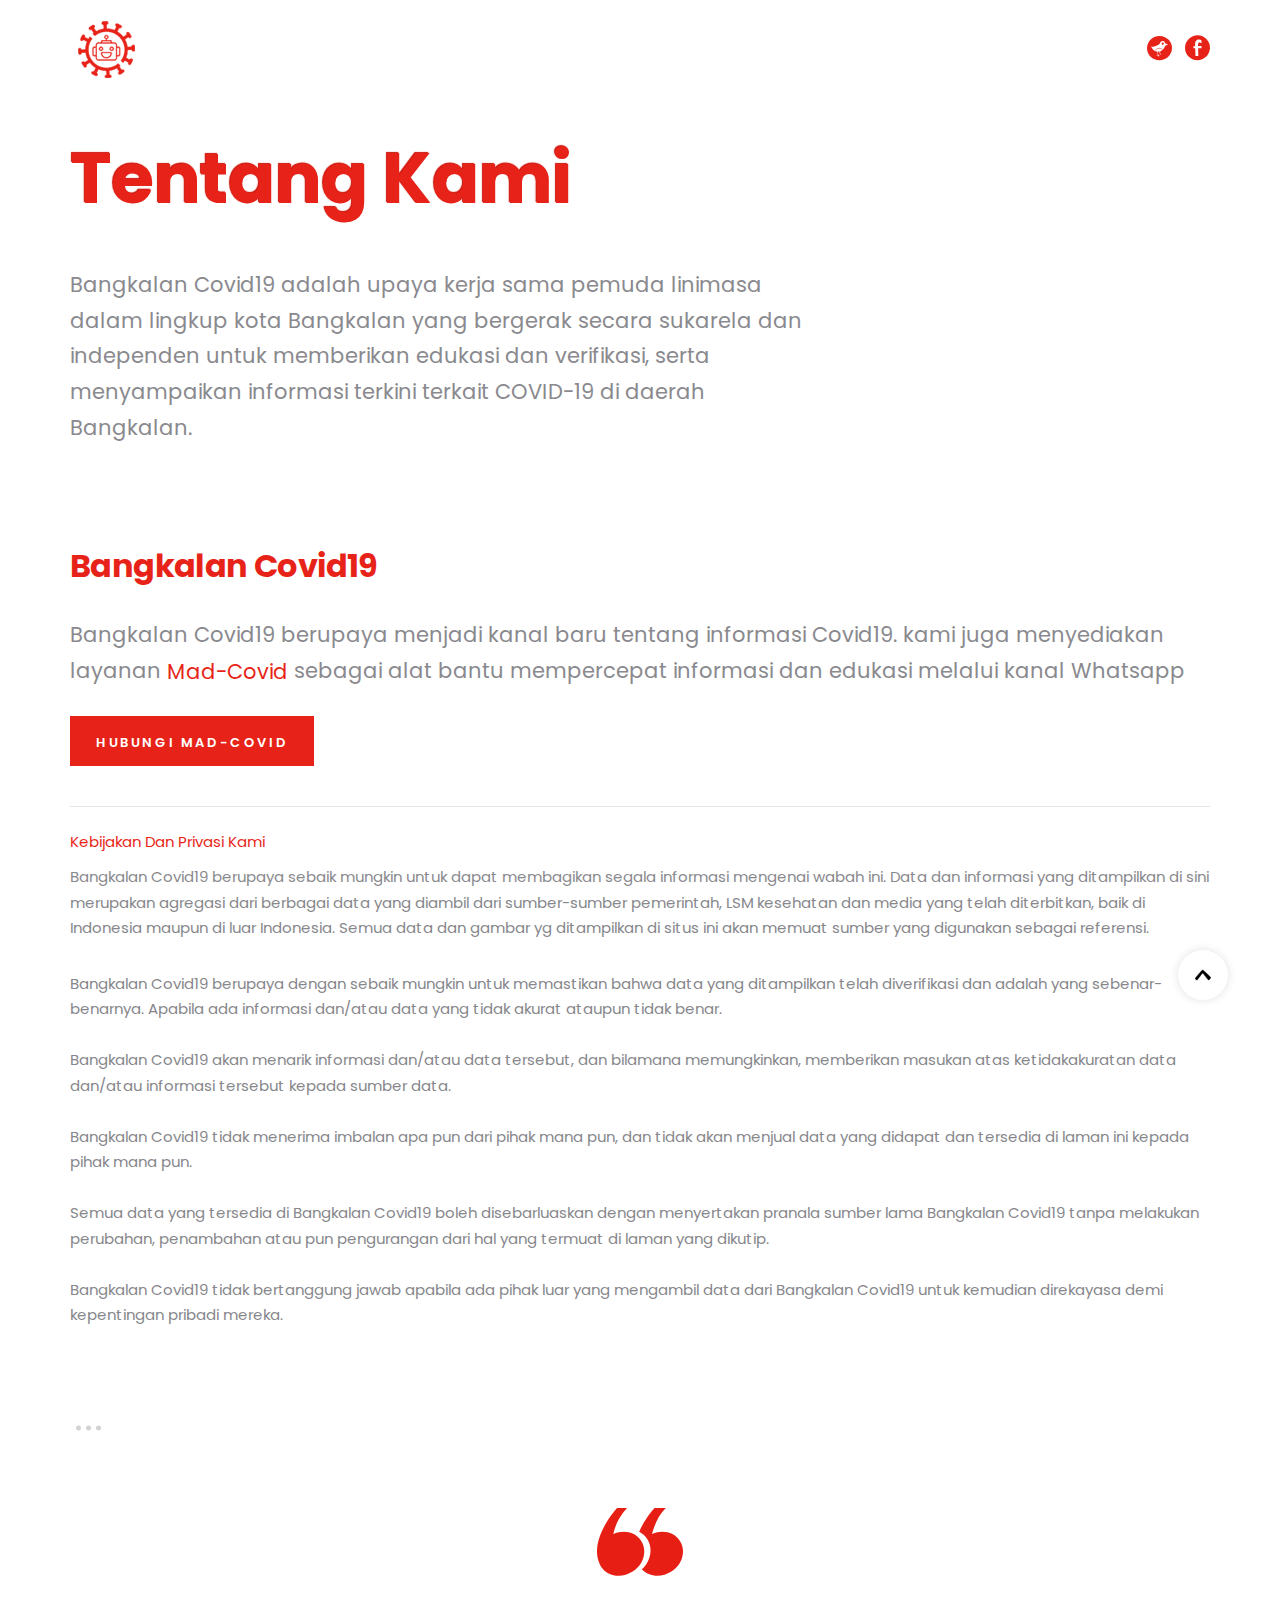
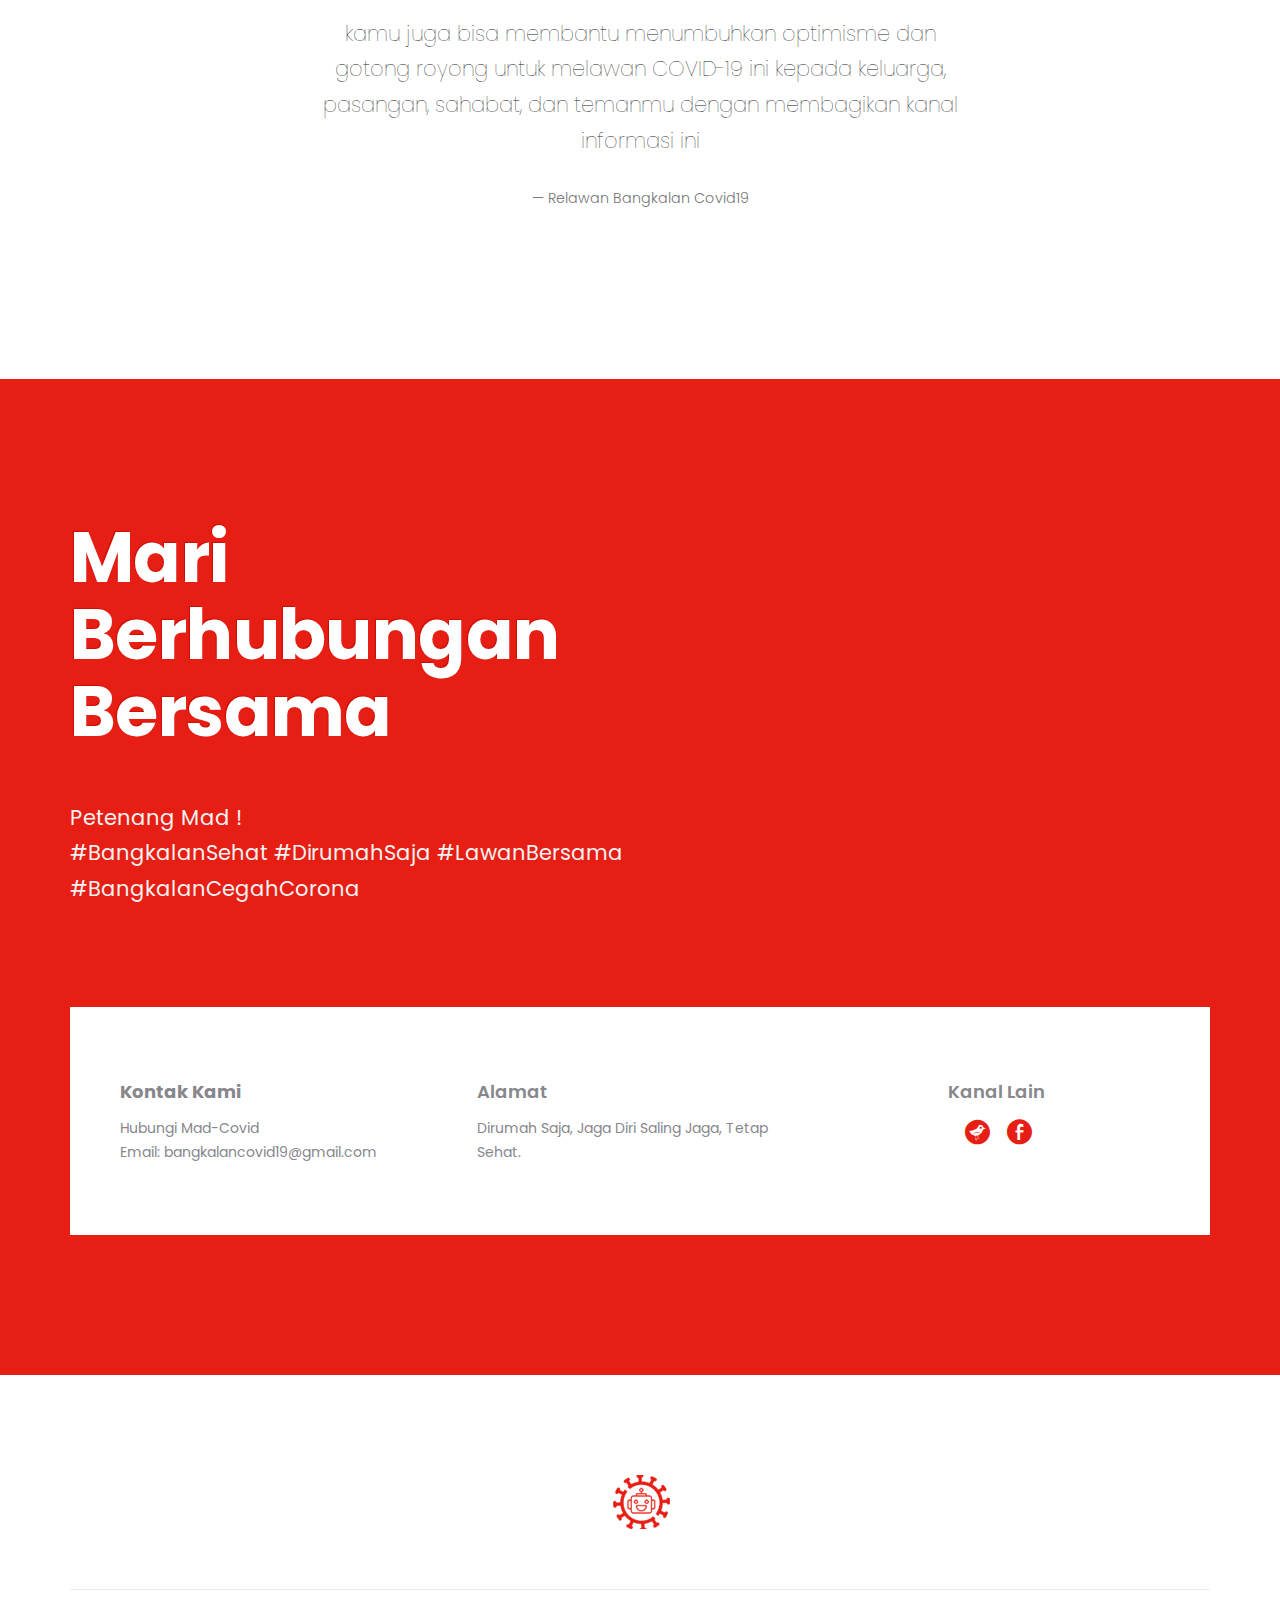
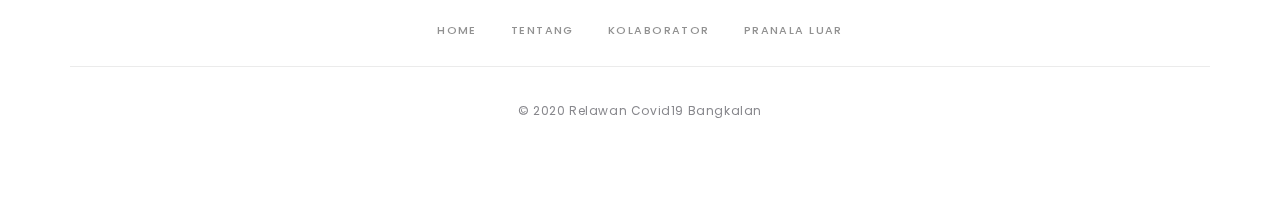
==== commit 5401bd00: "[fian] nambah new style" ====
--- a/about.html
+++ b/about.html
@@ -14,7 +14,9 @@
 
   <!-- Viewport Meta -->
   <meta http-equiv="X-UA-Compatible" content="IE=edge" />
-  <meta name="viewport" content="width=device-width,initial-scale=1,shrink-to-fit=no" />
+  <!-- <meta name="viewport" content="width=device-width,initial-scale=1,shrink-to-fit=no" /> -->
+  <meta name="viewport" content="width=device-width, initial-scale=1.0, user-scalable=0, minimal-ui">
+  <meta name="apple-mobile-web-app-capable" content="yes">
 
   <!-- Favicons -->
   <link rel="shortcut icon" href="favicon.png" />
